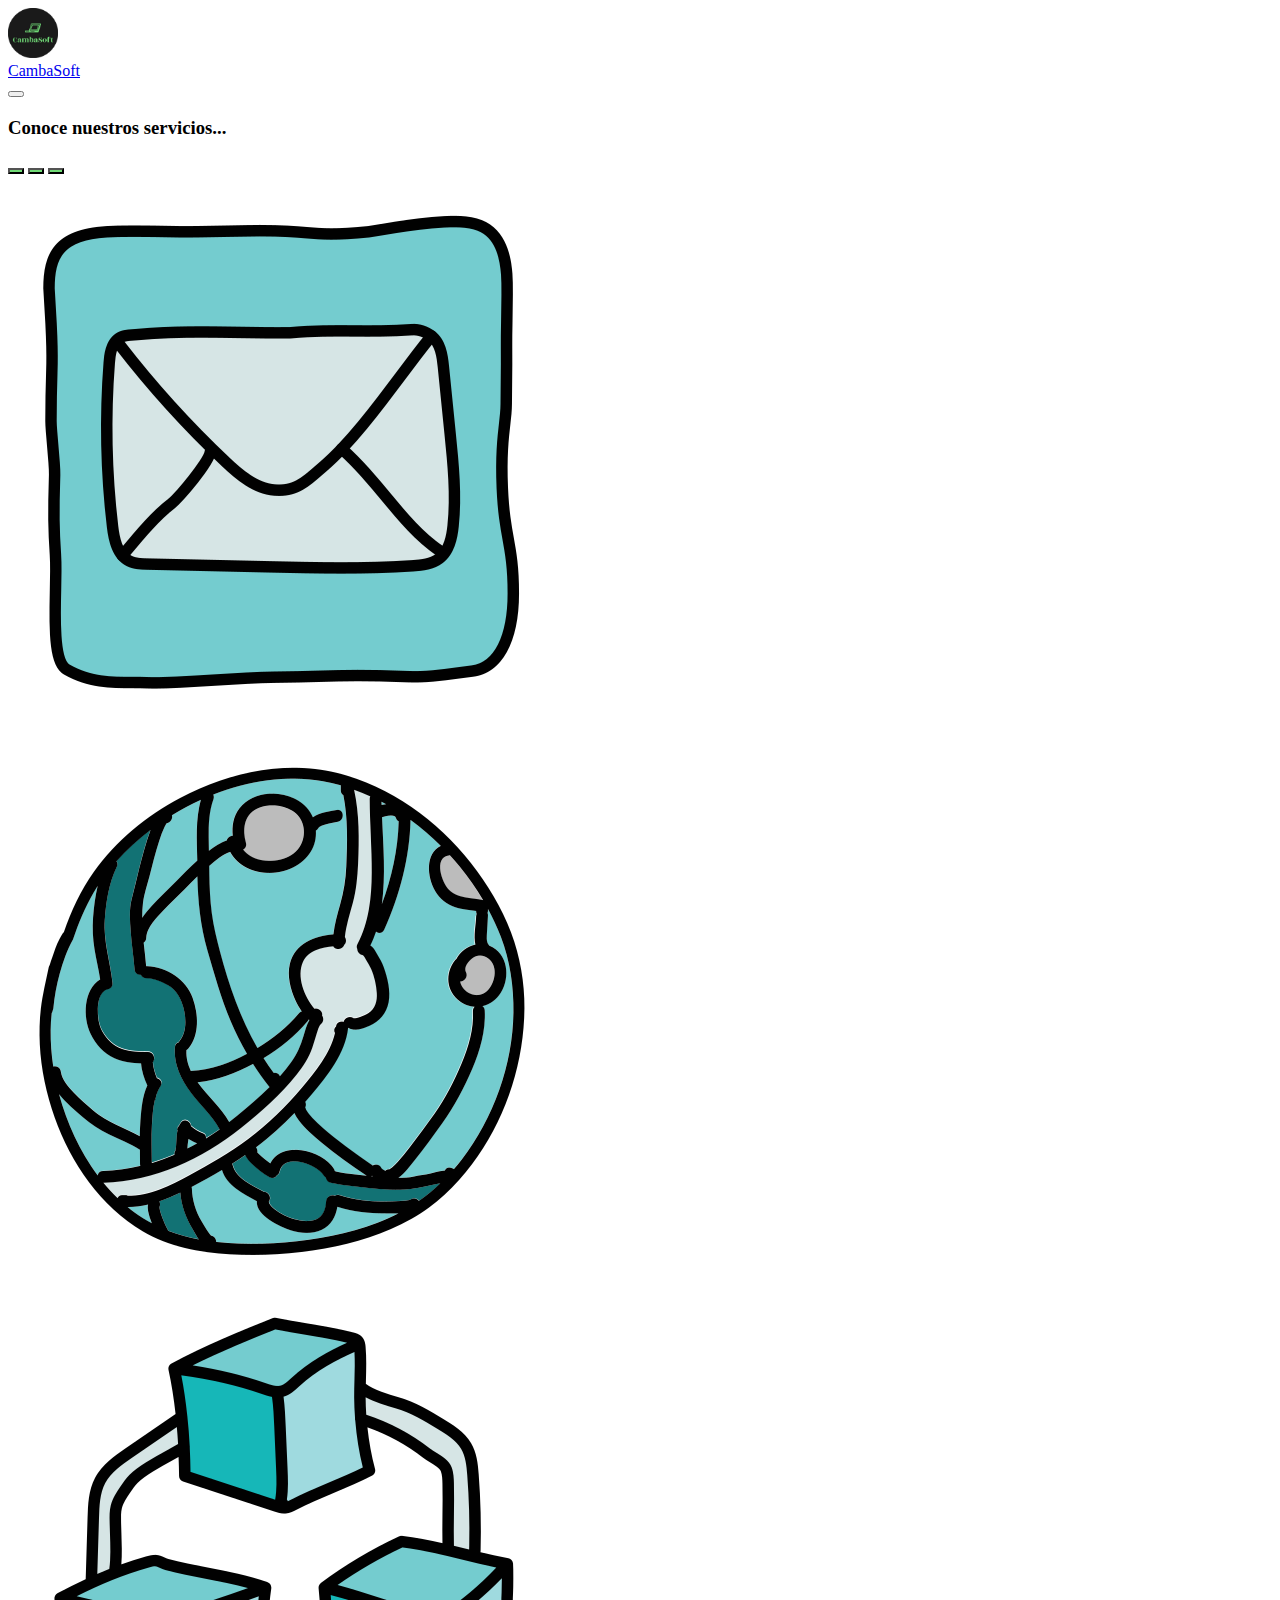
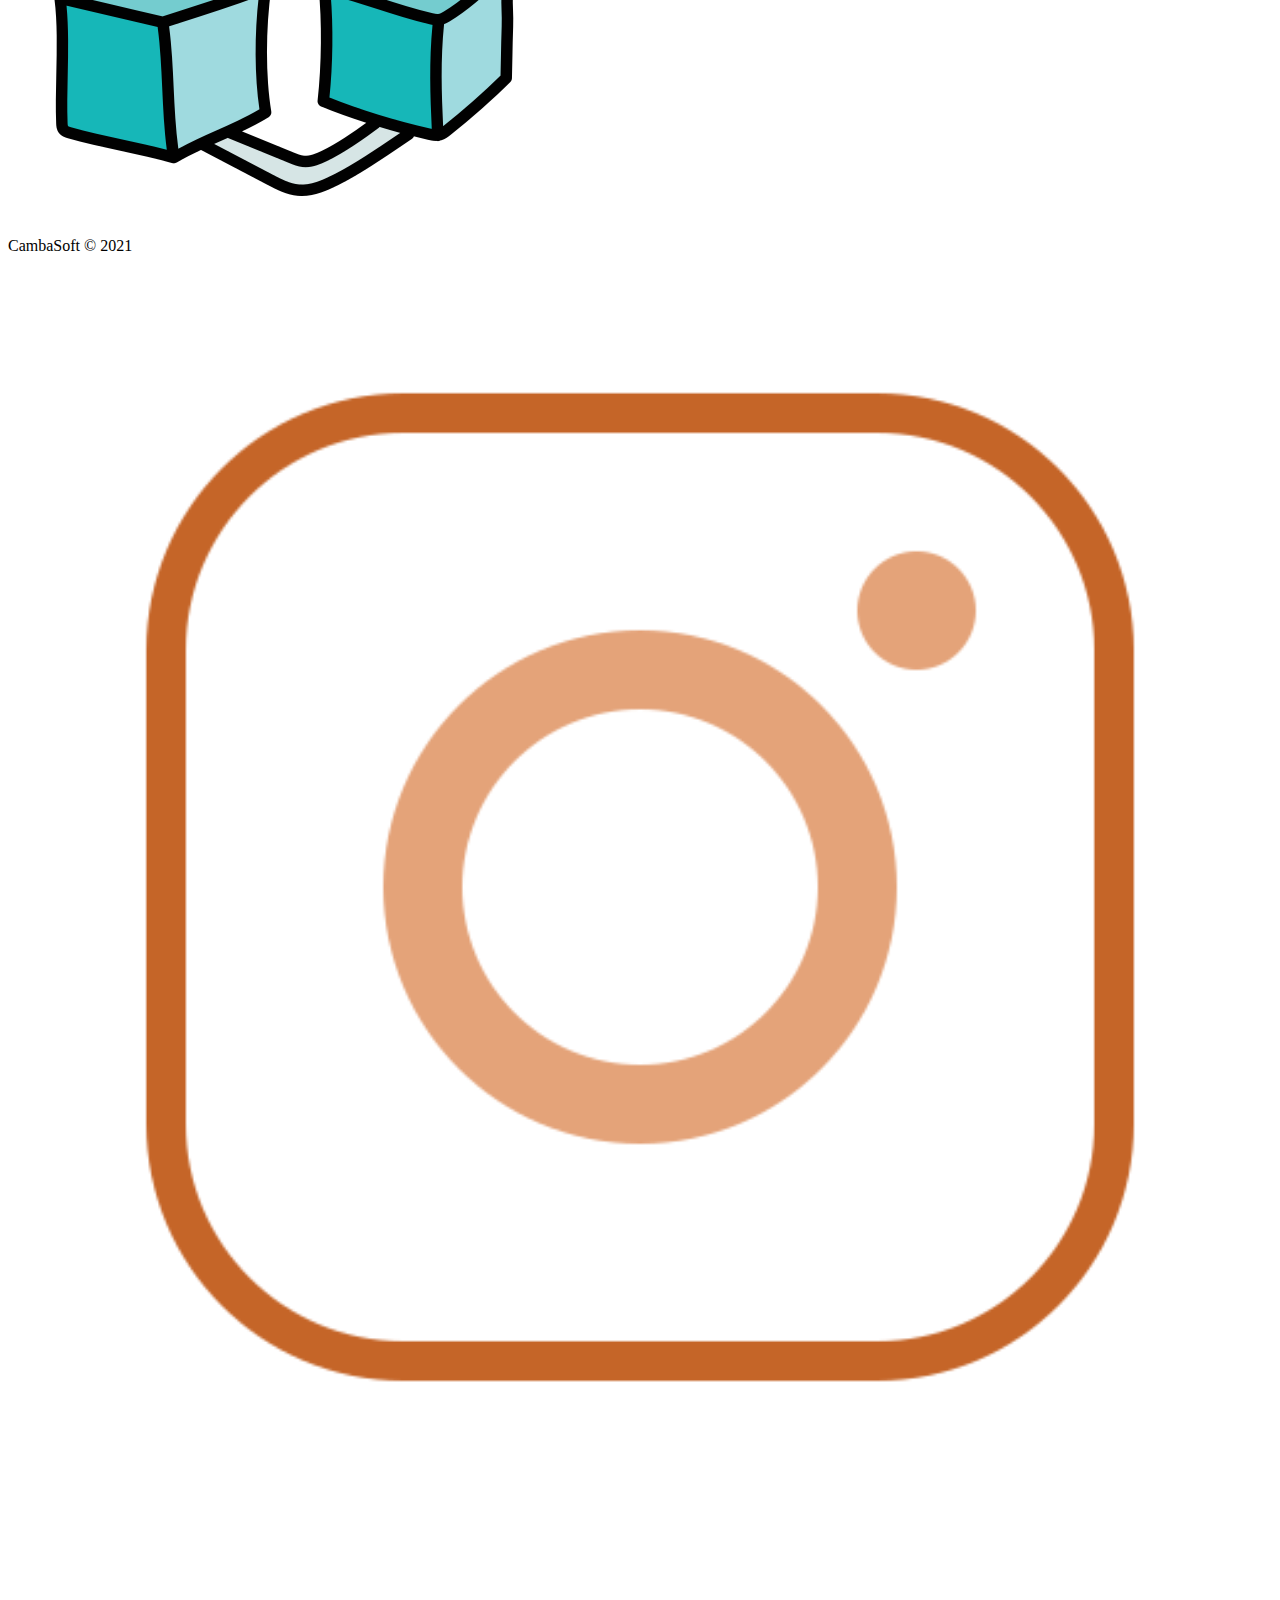
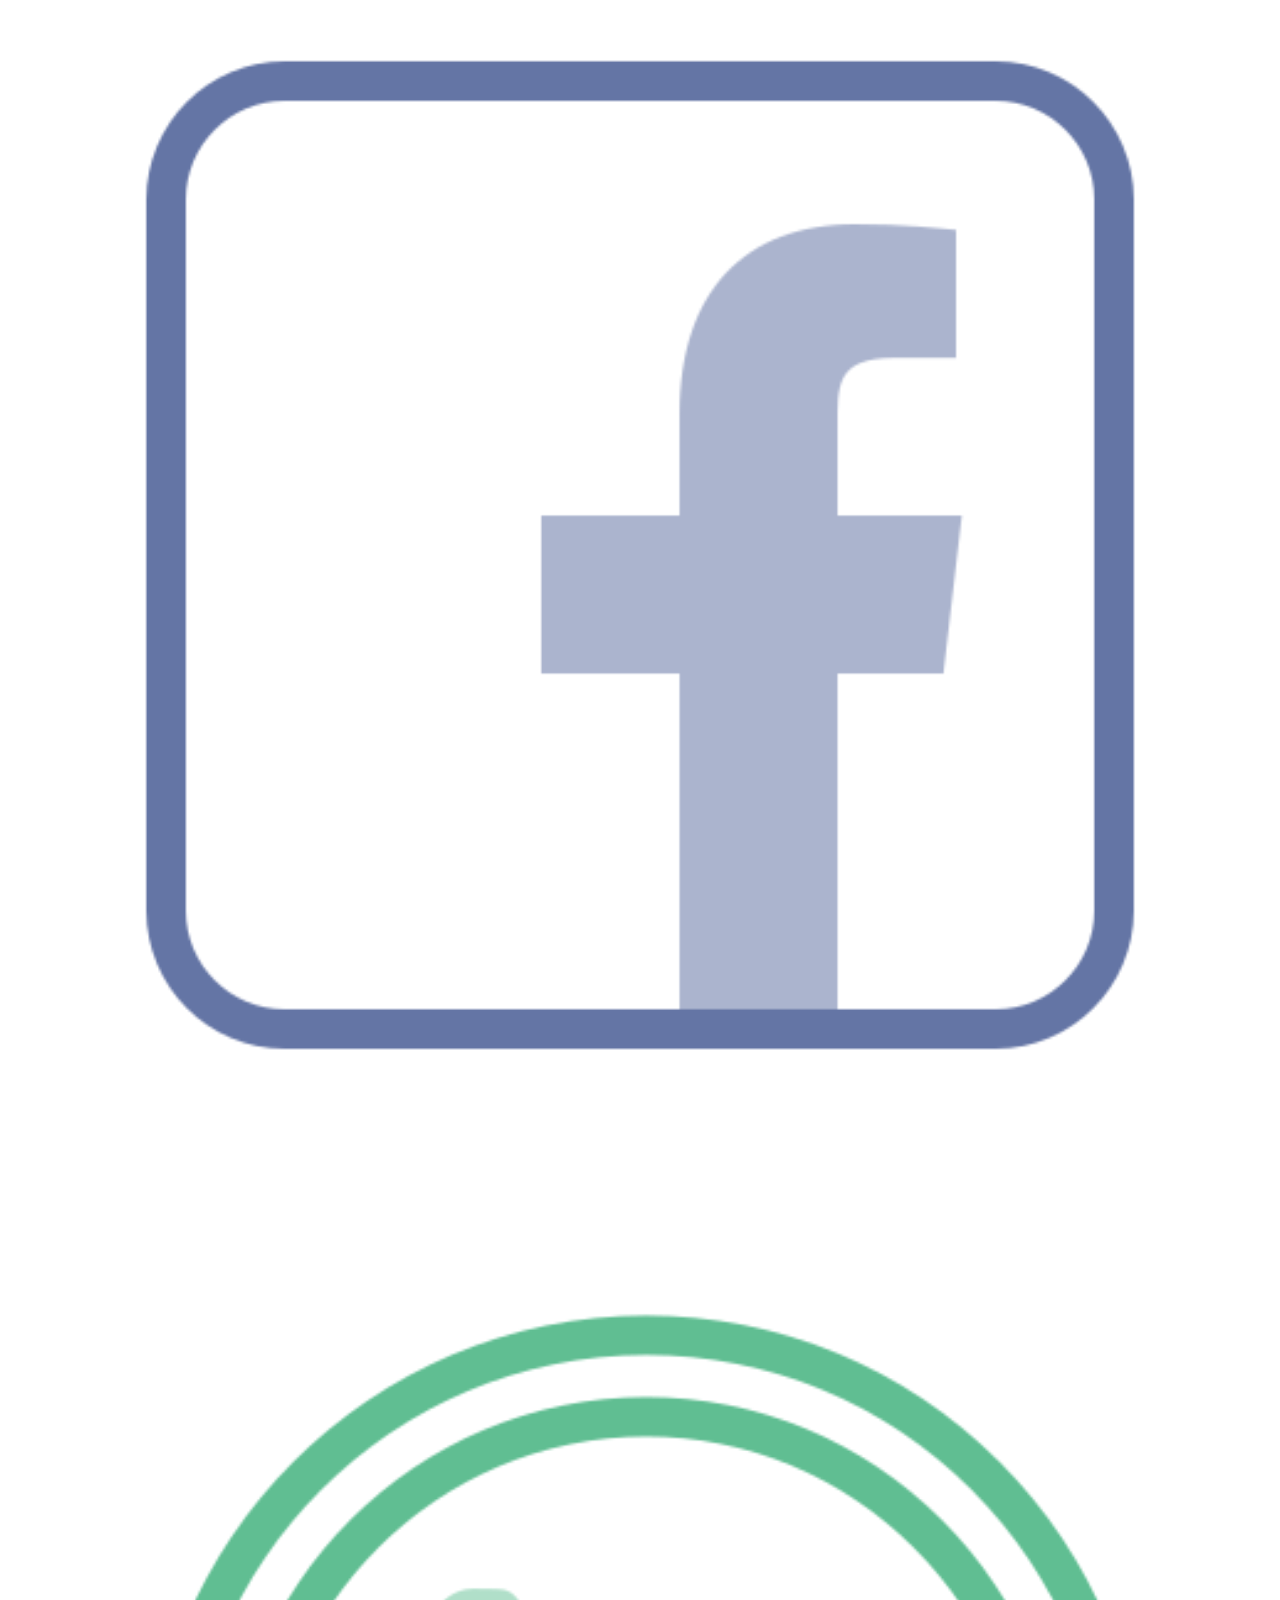
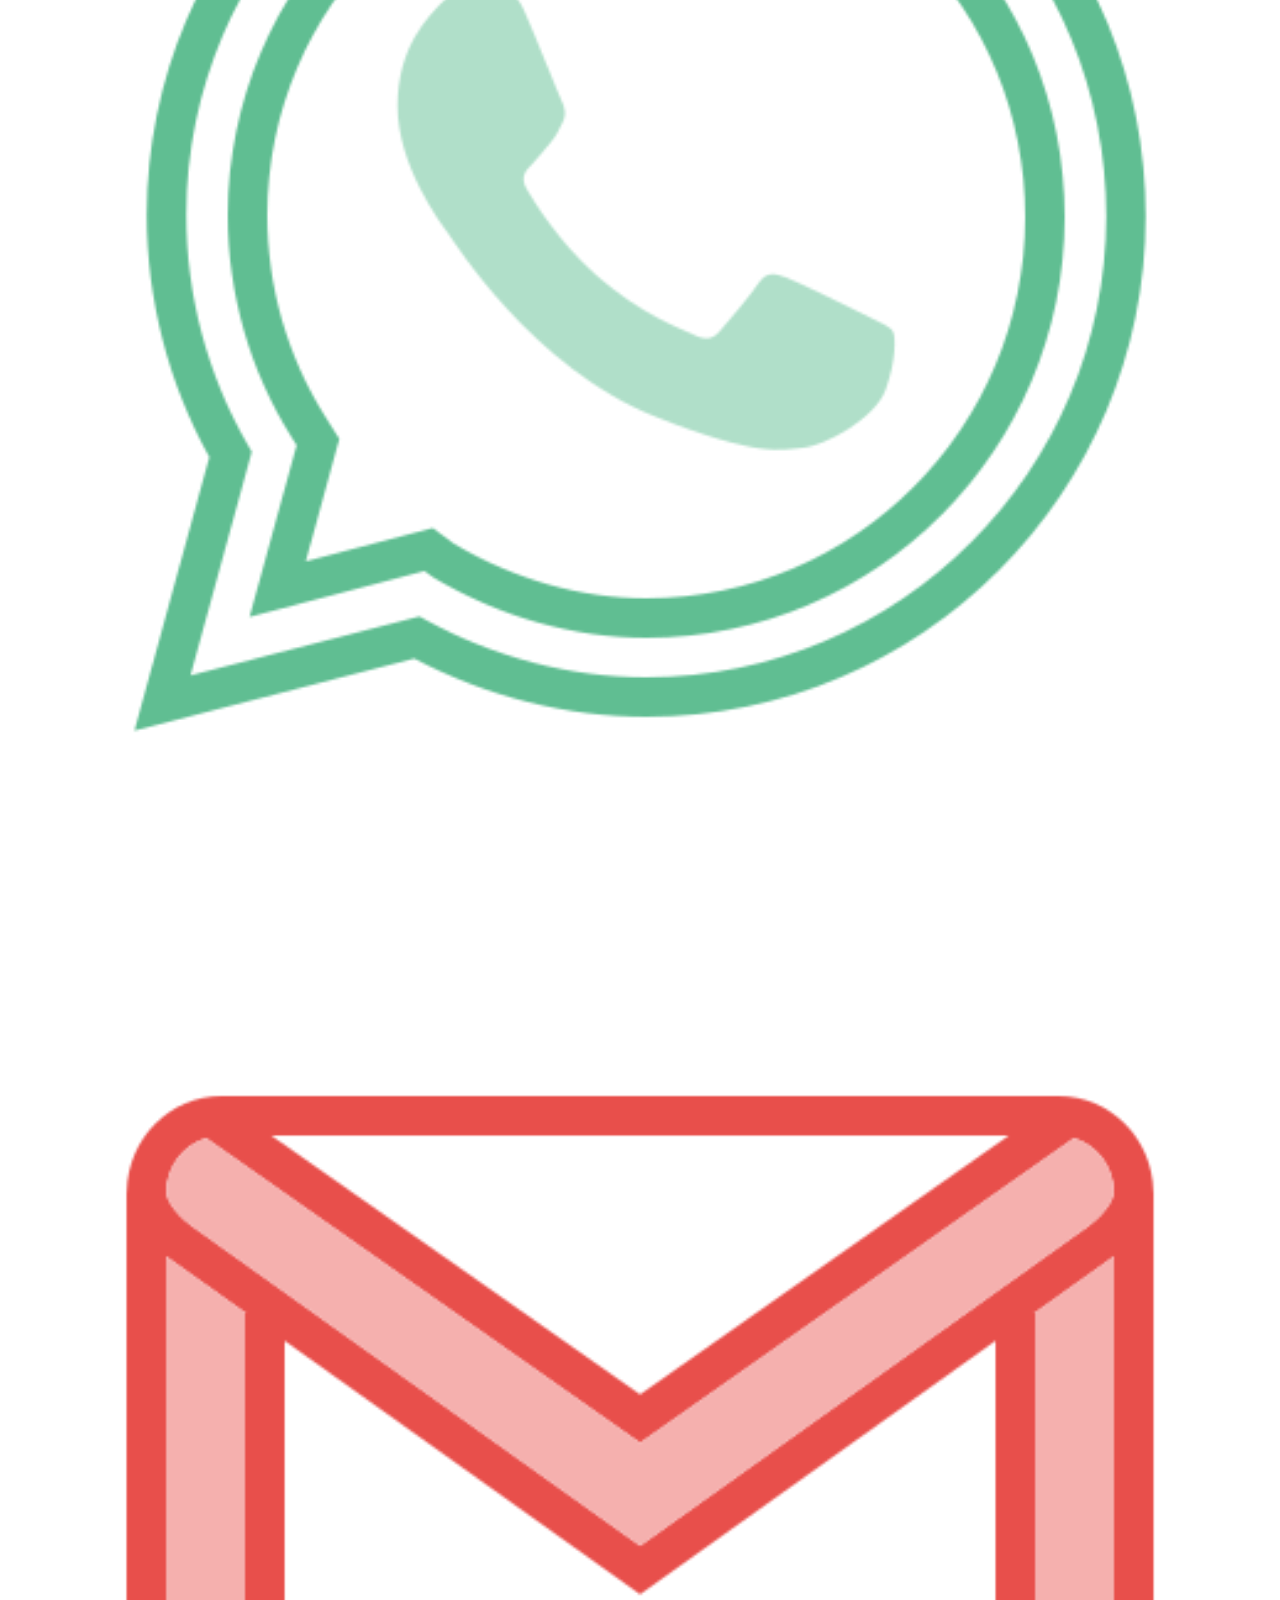
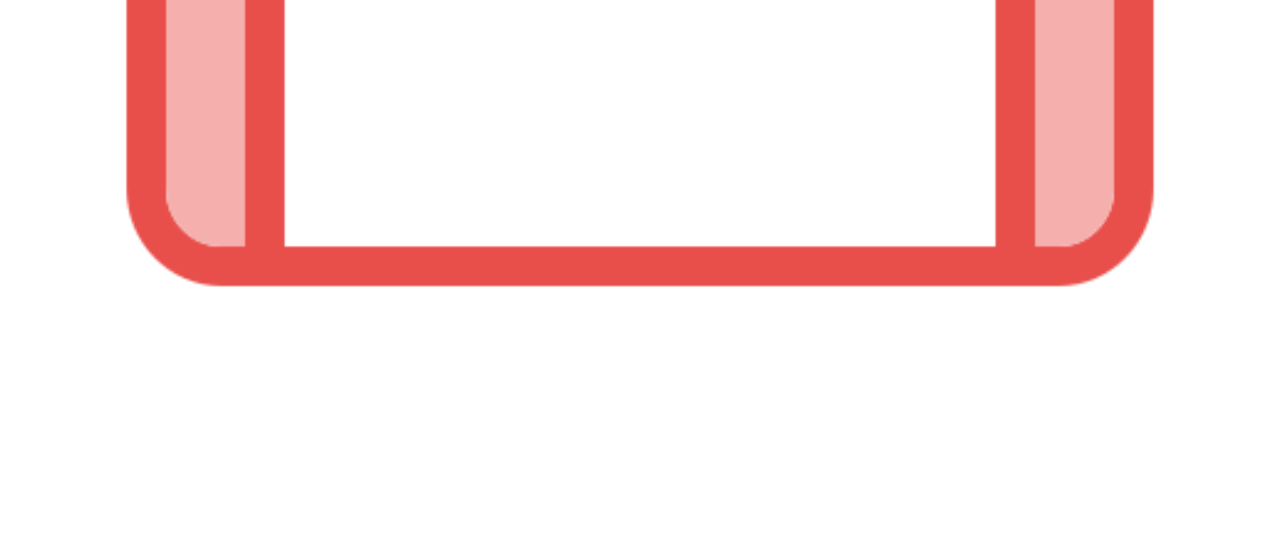
==== public/index.html @ 0910bdb8 "carousel added" ====
<!doctype html>
<html lang="en">

<head>
  <!-- Required meta tags -->
  <meta charset="utf-8">
  <meta name="viewport" content="width=device-width, initial-scale=1">

  <!-- Bootstrap CSS -->
  <link href="https://cdn.jsdelivr.net/npm/bootstrap@5.0.2/dist/css/bootstrap.min.css" rel="stylesheet"
    integrity="sha384-EVSTQN3/azprG1Anm3QDgpJLIm9Nao0Yz1ztcQTwFspd3yD65VohhpuuCOmLASjC" crossorigin="anonymous">

  <!-- My styles -->
  <link rel="stylesheet" href="css/styles.css">

  <!-- Add favicon.ico -->
  <link rel="shortcut icon" href="favicon.ico">

  <title>CambaSoft</title>
  <!-- Global site tag (gtag.js) - Google Analytics -->
  <script async src="https://www.googletagmanager.com/gtag/js?id=UA-204357656-1">
  </script>
  <script>
    window.dataLayer = window.dataLayer || [];
    function gtag() { dataLayer.push(arguments); }
    gtag('js', new Date());

    gtag('config', 'UA-204357656-1');
  </script>
</head>

<body class="bg-dark text-white">
  <nav class="navbar navbar-expand-sm navbar-dark bg-dark border-bottom border-white">
    <div class="container-fluid ">
      <div class="row">
        <a class="navbar-brand d-flex" href="index.html">
          <img src="images/pp-circle.png" alt="" width="50" class="d-inline-block align-text-top">
          <div class="ms-2 my-auto">
            CambaSoft
          </div>
        </a>
      </div>
      <button class="navbar-toggler" type="button" data-bs-toggle="collapse" data-bs-target="#navbarScroll"
        aria-controls="navbarScroll" aria-expanded="false" aria-label="Toggle navigation">
        <span class="navbar-toggler-icon"></span>
      </button>
      <div class="collapse navbar-collapse" id="navbarScroll">
        <ul class="navbar-nav me-auto my-2 my-lg-0 navbar-nav-scroll" style="--bs-scroll-height: 100px;">
        </ul>
      </div>
    </div>
  </nav>
  <div class="container">
    <div class="row my-3">
      <div class="col">
        <h3 class="text-center">
          Conoce nuestros servicios...
        </h3>
      </div>
    </div>
    <div class="row justify-content-around">
      <div class="col-md-6">
        <div id="carouselExampleCaptions" class="carousel slide carousel-fade borer border-cmsof rounded"
          data-bs-ride="carousel">
          <div class="carousel-indicators">
            <button type="button" data-bs-target="#carouselExampleCaptions" data-bs-slide-to="0"
              class="bg-camsof active" aria-current="true"></button>
            <button type="button" data-bs-target="#carouselExampleCaptions" data-bs-slide-to="1"
              class="bg-camsof"></button>
            <button type="button" data-bs-target="#carouselExampleCaptions" data-bs-slide-to="2"
              class="bg-camsof"></button>
          </div>
          <div class="carousel-inner">
            <div class="carousel-item active">
              <img src="images/mail-icon.png" class="d-block w-100" alt="...">
              <div class="carousel-caption d-none d-md-block">
              </div>
            </div>
            <div class="carousel-item">
              <img src="images/web-icon.png" class="d-block w-100" alt="...">
              <div class="carousel-caption d-none d-md-block">
              </div>
            </div>
            <div class="carousel-item">
              <img src="images/si-icon.png" class="d-block w-100" alt="...">
              <div class="carousel-caption d-none d-md-block">
              </div>
            </div>
          </div>
        </div>
      </div>
      <div class="col-md-6">

      </div>
    </div>
  </div>

  <footer class="border-top border-white">
    <div class="container-fluid">
      <div class="row justify-content-center align-items-center">
        <div class="col-12 col-sm-6 col-md-7 col-lg-8 text-center">
          CambaSoft © 2021
        </div>
        <div class="col-12 col-sm-6 col-md-5 col-lg-4">
          <div class="container-fluid">
            <div class="row d-flex flex-row justify-content-around align-items-center">
              <div class="col-2 col-sm-3">
                <a href="https://instagram.com/cambasoft" target="_blank">
                  <img class="r" width="100%" src="images/instagram-icon.png">
                </a>
              </div>
              <div class="col-2 col-sm-3">
                <a href="https://facebook.com/cambasoft" target="_blank">
                  <img width="100%" src="images/facebook-icon.png">
                </a>
              </div>
              <div class="col-2 col-sm-3">
                <a href="https://wa.me/message/DFWXG43QY4DHO1" target="_blank">
                  <img width="100%" src="images/whatsapp-icon.png">
                </a>
              </div>
              <div class="col-2 col-sm-3">
                <a href="mailto:info@cambasoft.website" target="_blank">
                  <img width="100%" src="images/gmail-icon.png">
                </a>
              </div>
            </div>
          </div>
        </div>
      </div>
  </footer>

  <!-- Optional JavaScript; choose one of the two! -->

  <!-- Option 1: Bootstrap Bundle with Popper -->
  <script src="https://cdn.jsdelivr.net/npm/bootstrap@5.0.2/dist/js/bootstrap.bundle.min.js"
    integrity="sha384-MrcW6ZMFYlzcLA8Nl+NtUVF0sA7MsXsP1UyJoMp4YLEuNSfAP+JcXn/tWtIaxVXM"
    crossorigin="anonymous"></script>
  <script>
    var myCarousel = document.getElementById('carouselExampleCaptions')
    myCarousel.addEventListener('slide.bs.carousel', function () {
      var activeSlide = myCarousel.getActiveSlide()
      var text = activeSlide.querySelector('.caption').innerHTML
      document.getElementById('caption').innerHTML = text
    })
  </script>

  <!-- Option 2: Separate Popper and Bootstrap JS -->
  <!--
    <script src="https://cdn.jsdelivr.net/npm/@popperjs/core@2.9.2/dist/umd/popper.min.js" integrity="sha384-IQsoLXl5PILFhosVNubq5LC7Qb9DXgDA9i+tQ8Zj3iwWAwPtgFTxbJ8NT4GN1R8p" crossorigin="anonymous"></script>
    <script src="https://cdn.jsdelivr.net/npm/bootstrap@5.0.2/dist/js/bootstrap.min.js" integrity="sha384-cVKIPhGWiC2Al4u+LWgxfKTRIcfu0JTxR+EQDz/bgldoEyl4H0zUF0QKbrJ0EcQF" crossorigin="anonymous"></script>
    -->
</body>

</html>
---- public/css/styles.css ----
.height-100{
    min-height: 100vh;
    height: 100vh;
}

.bg-camsof{
    background-color: #71DB77 !important;
}

.border-camsof{
    border-color: #71DB77 !important;
}
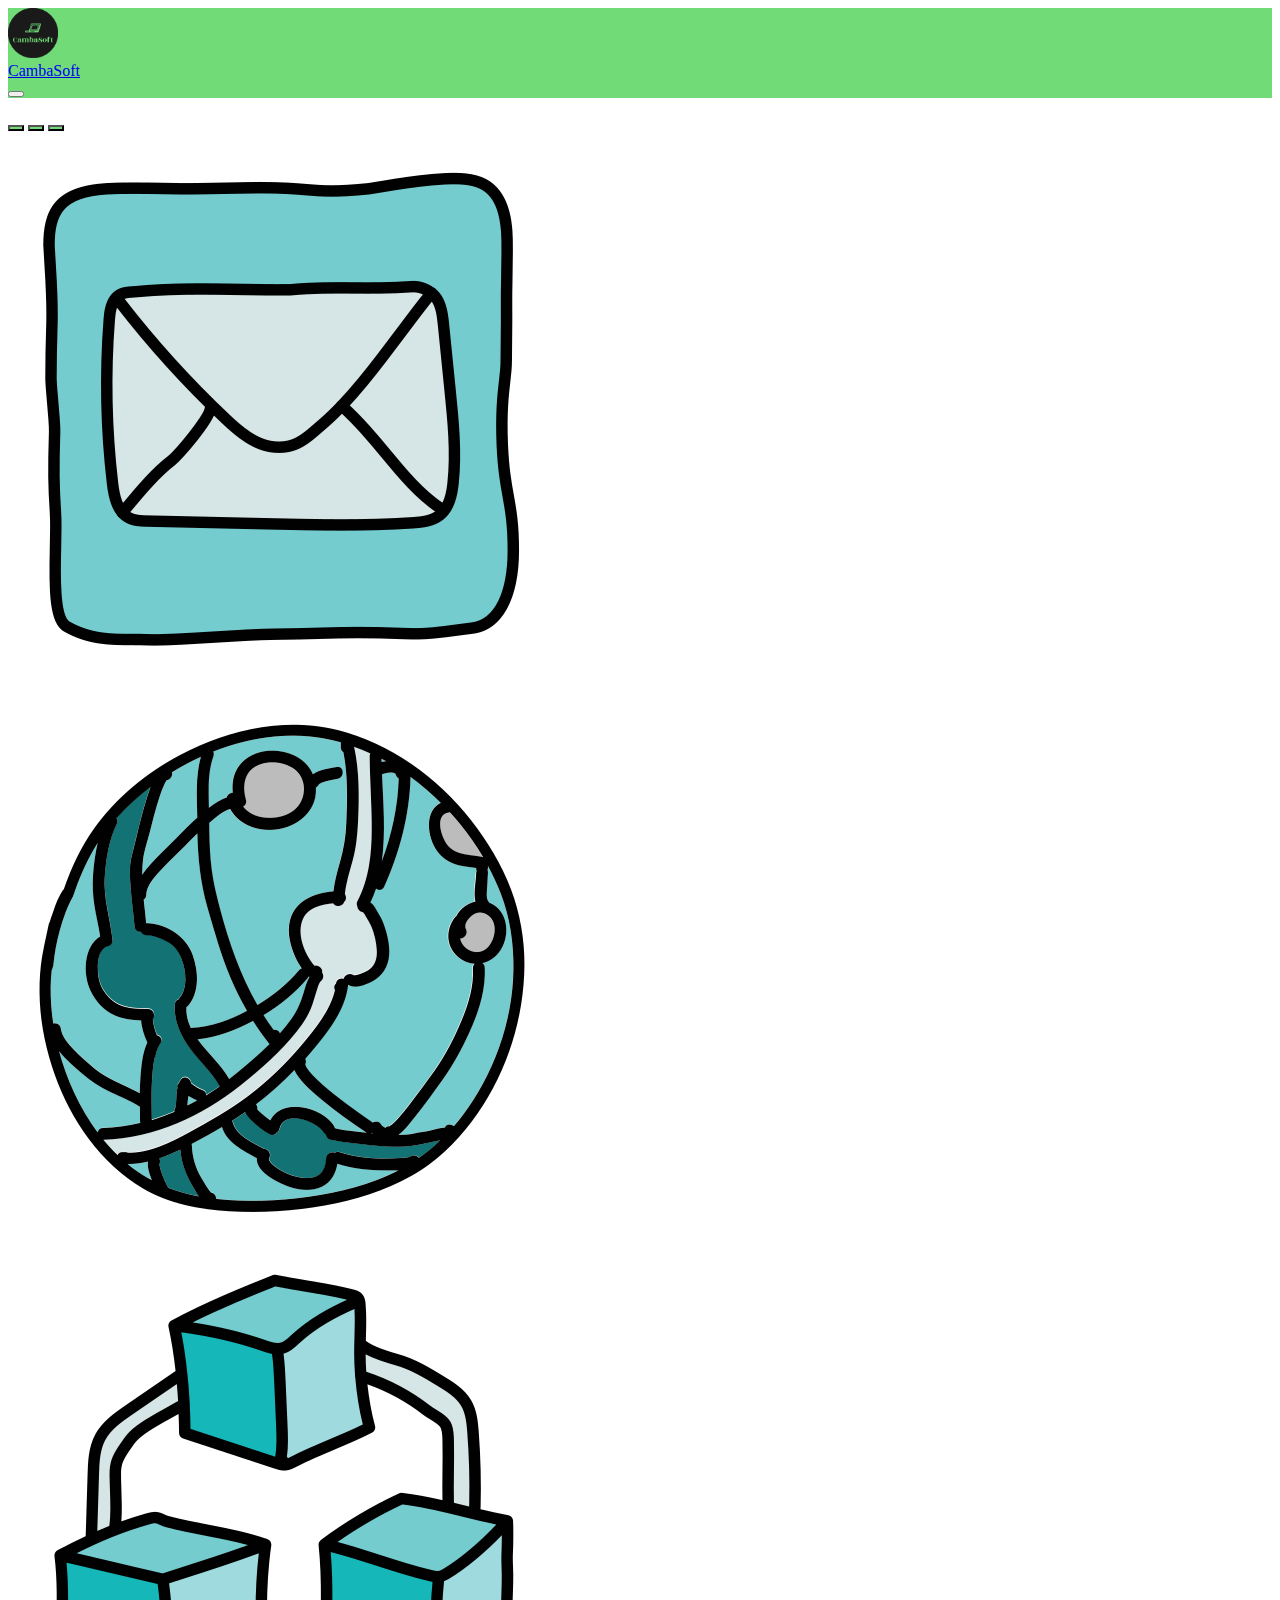
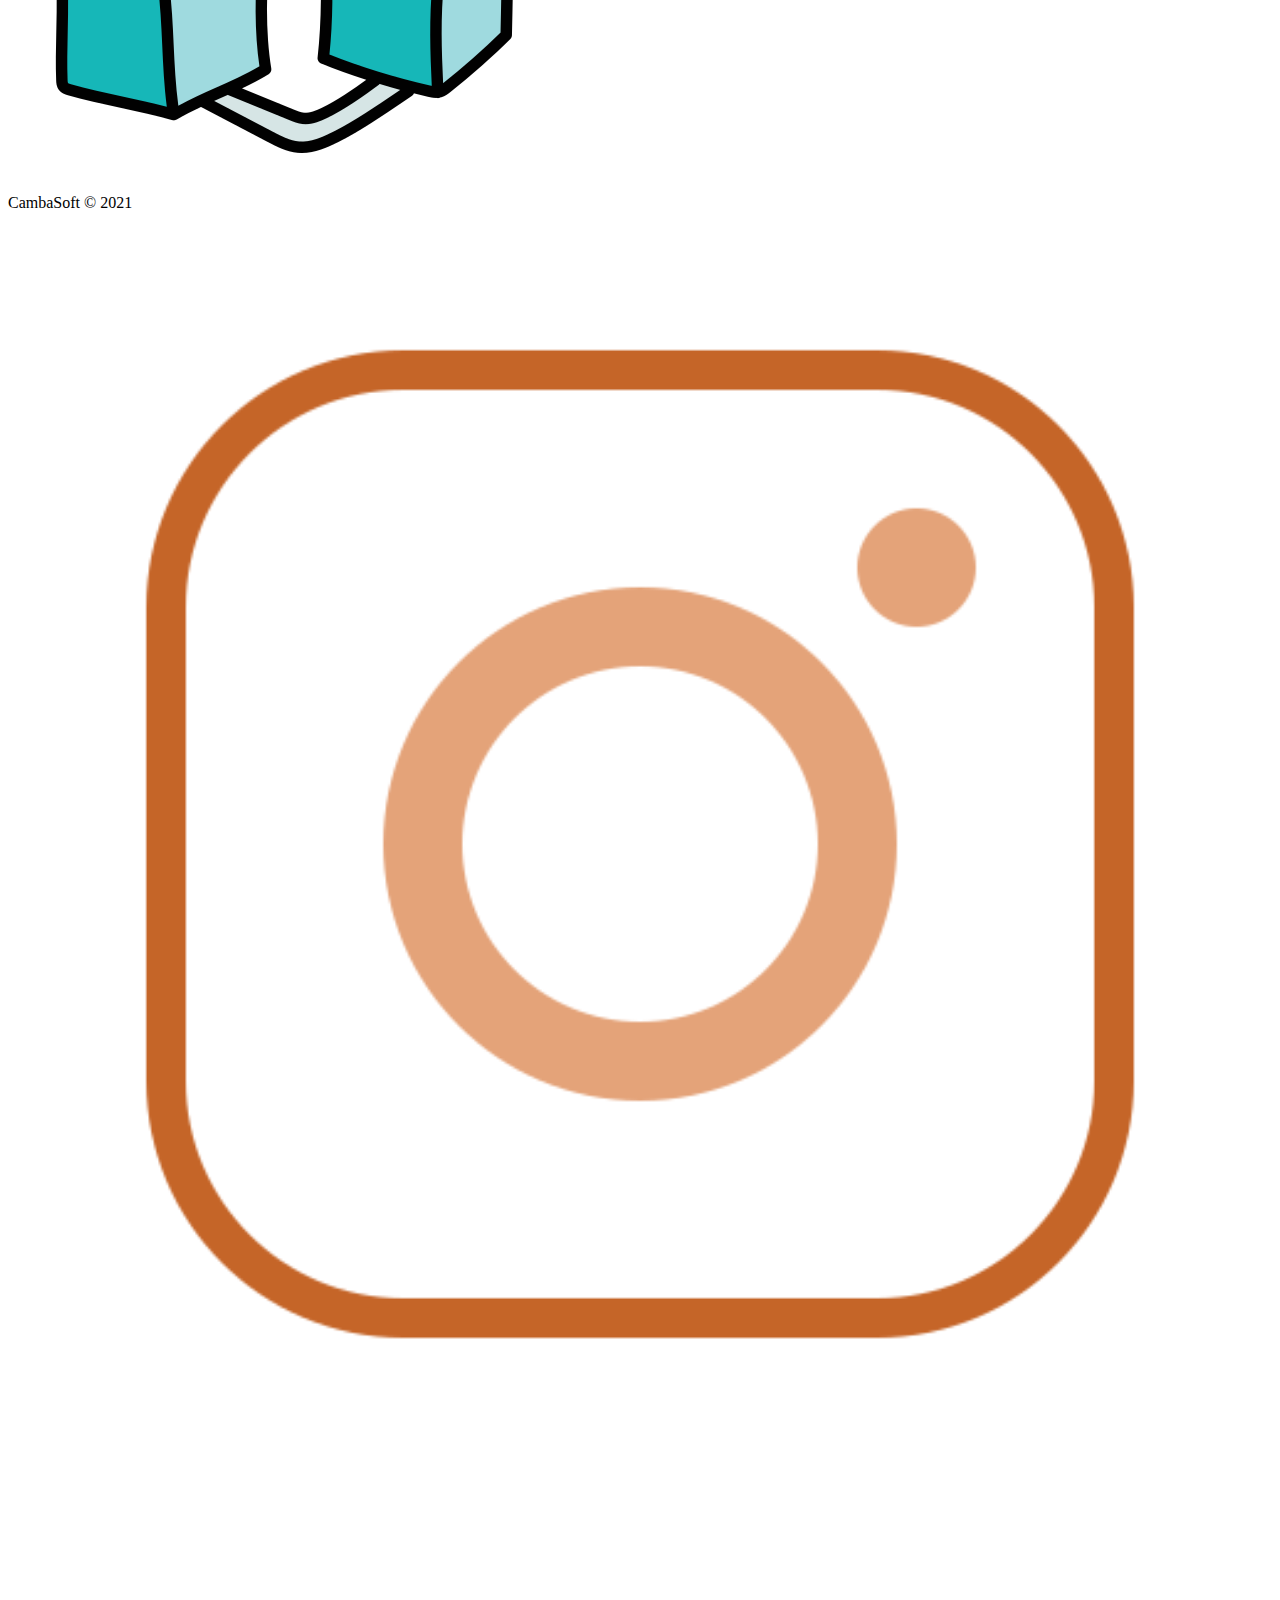
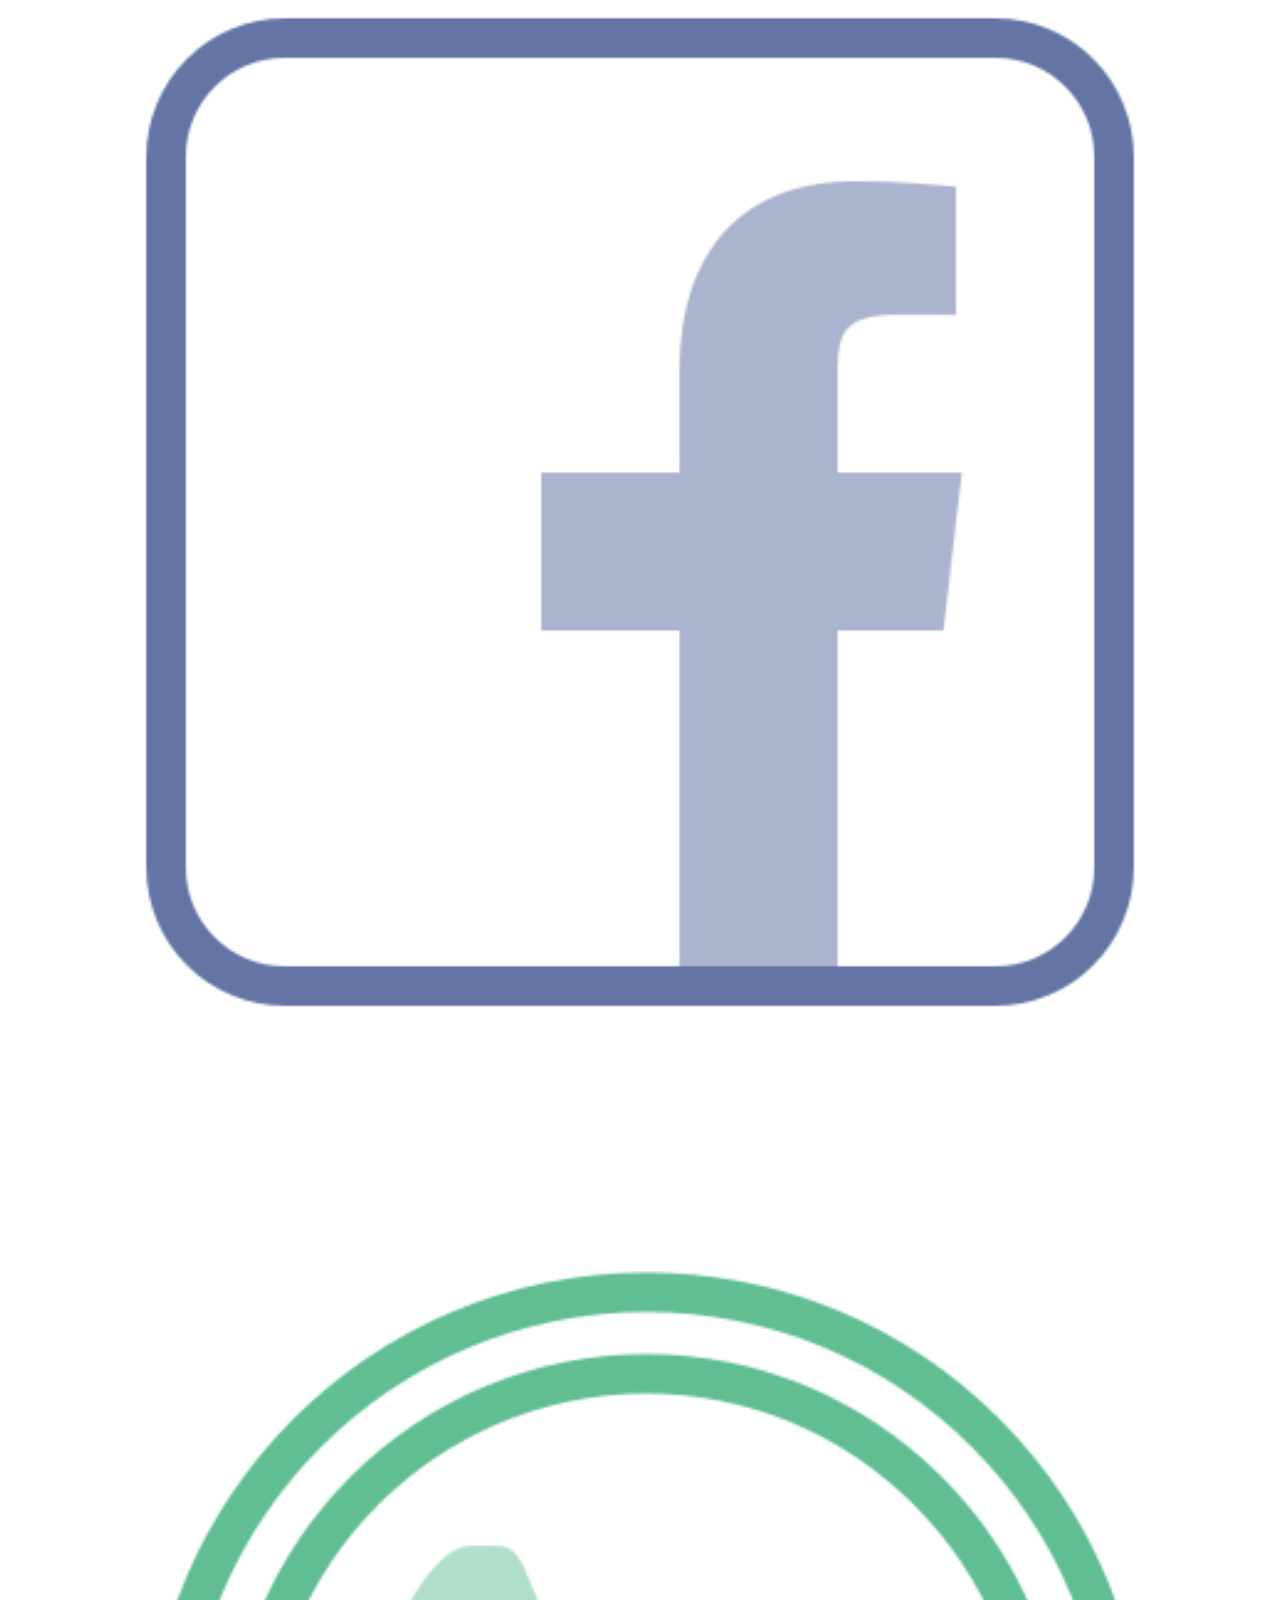
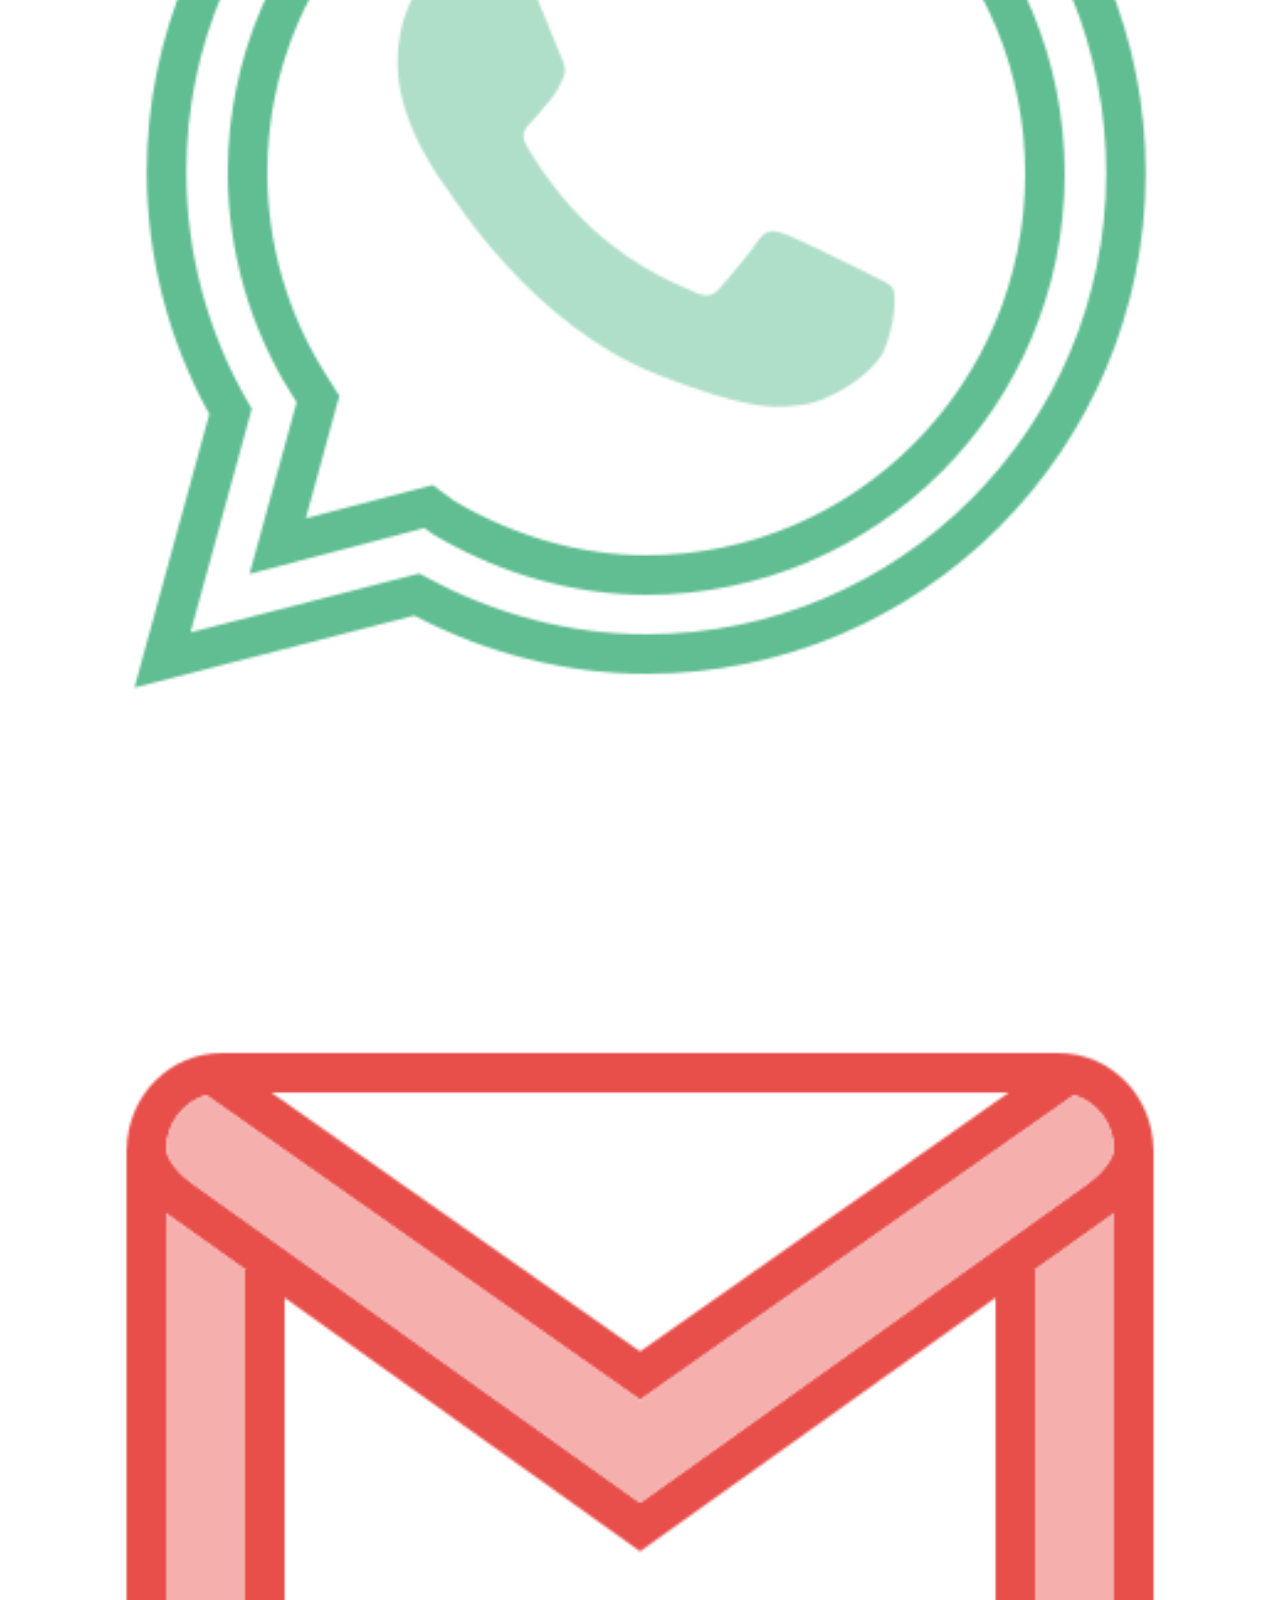
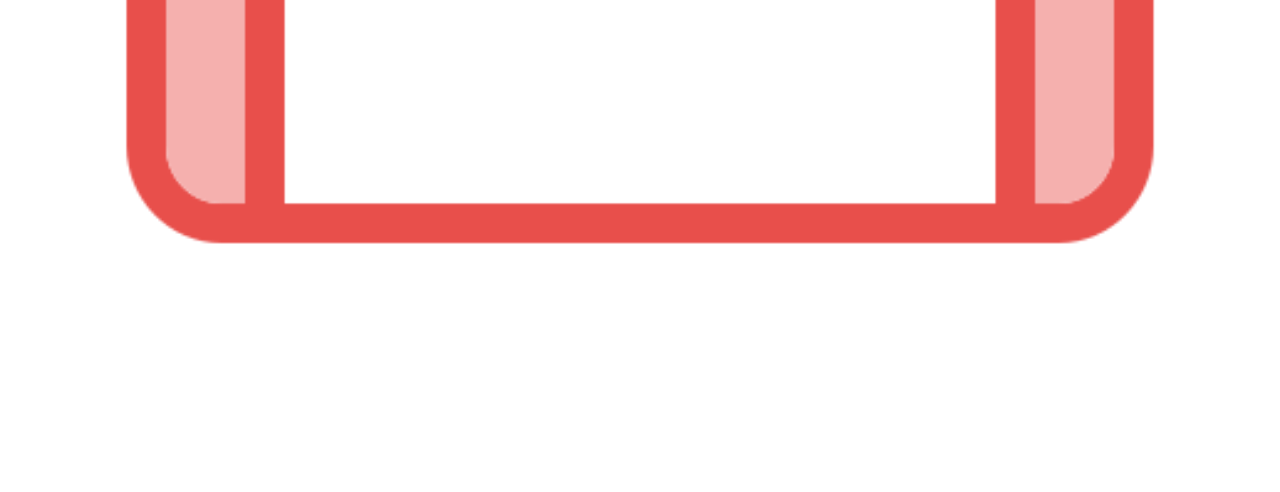
==== commit c85cfa9d: "style changed to light" ====
--- a/public/index.html
+++ b/public/index.html
@@ -29,11 +29,11 @@
   </script>
 </head>
 
-<body class="bg-dark text-white">
-  <nav class="navbar navbar-expand-sm navbar-dark bg-dark border-bottom border-white">
+<body>
+  <nav class="navbar navbar-expand-sm bg-camsof">
     <div class="container-fluid ">
       <div class="row">
-        <a class="navbar-brand d-flex" href="index.html">
+        <a class="navbar-brand d-flex text-dark" href="index.html">
           <img src="images/pp-circle.png" alt="" width="50" class="d-inline-block align-text-top">
           <div class="ms-2 my-auto">
             CambaSoft
@@ -51,13 +51,6 @@
     </div>
   </nav>
   <div class="container">
-    <div class="row my-3">
-      <div class="col">
-        <h3 class="text-center">
-          Conoce nuestros servicios...
-        </h3>
-      </div>
-    </div>
     <div class="row justify-content-around">
       <div class="col-md-6">
         <div id="carouselExampleCaptions" class="carousel slide carousel-fade borer border-cmsof rounded"
@@ -95,7 +88,7 @@
     </div>
   </div>
 
-  <footer class="border-top border-white">
+  <footer class="bg-dark text-white">
     <div class="container-fluid">
       <div class="row justify-content-center align-items-center">
         <div class="col-12 col-sm-6 col-md-7 col-lg-8 text-center">
@@ -106,7 +99,7 @@
             <div class="row d-flex flex-row justify-content-around align-items-center">
               <div class="col-2 col-sm-3">
                 <a href="https://instagram.com/cambasoft" target="_blank">
-                  <img class="r" width="100%" src="images/instagram-icon.png">
+                  <img width="100%" src="images/instagram-icon.png">
                 </a>
               </div>
               <div class="col-2 col-sm-3">
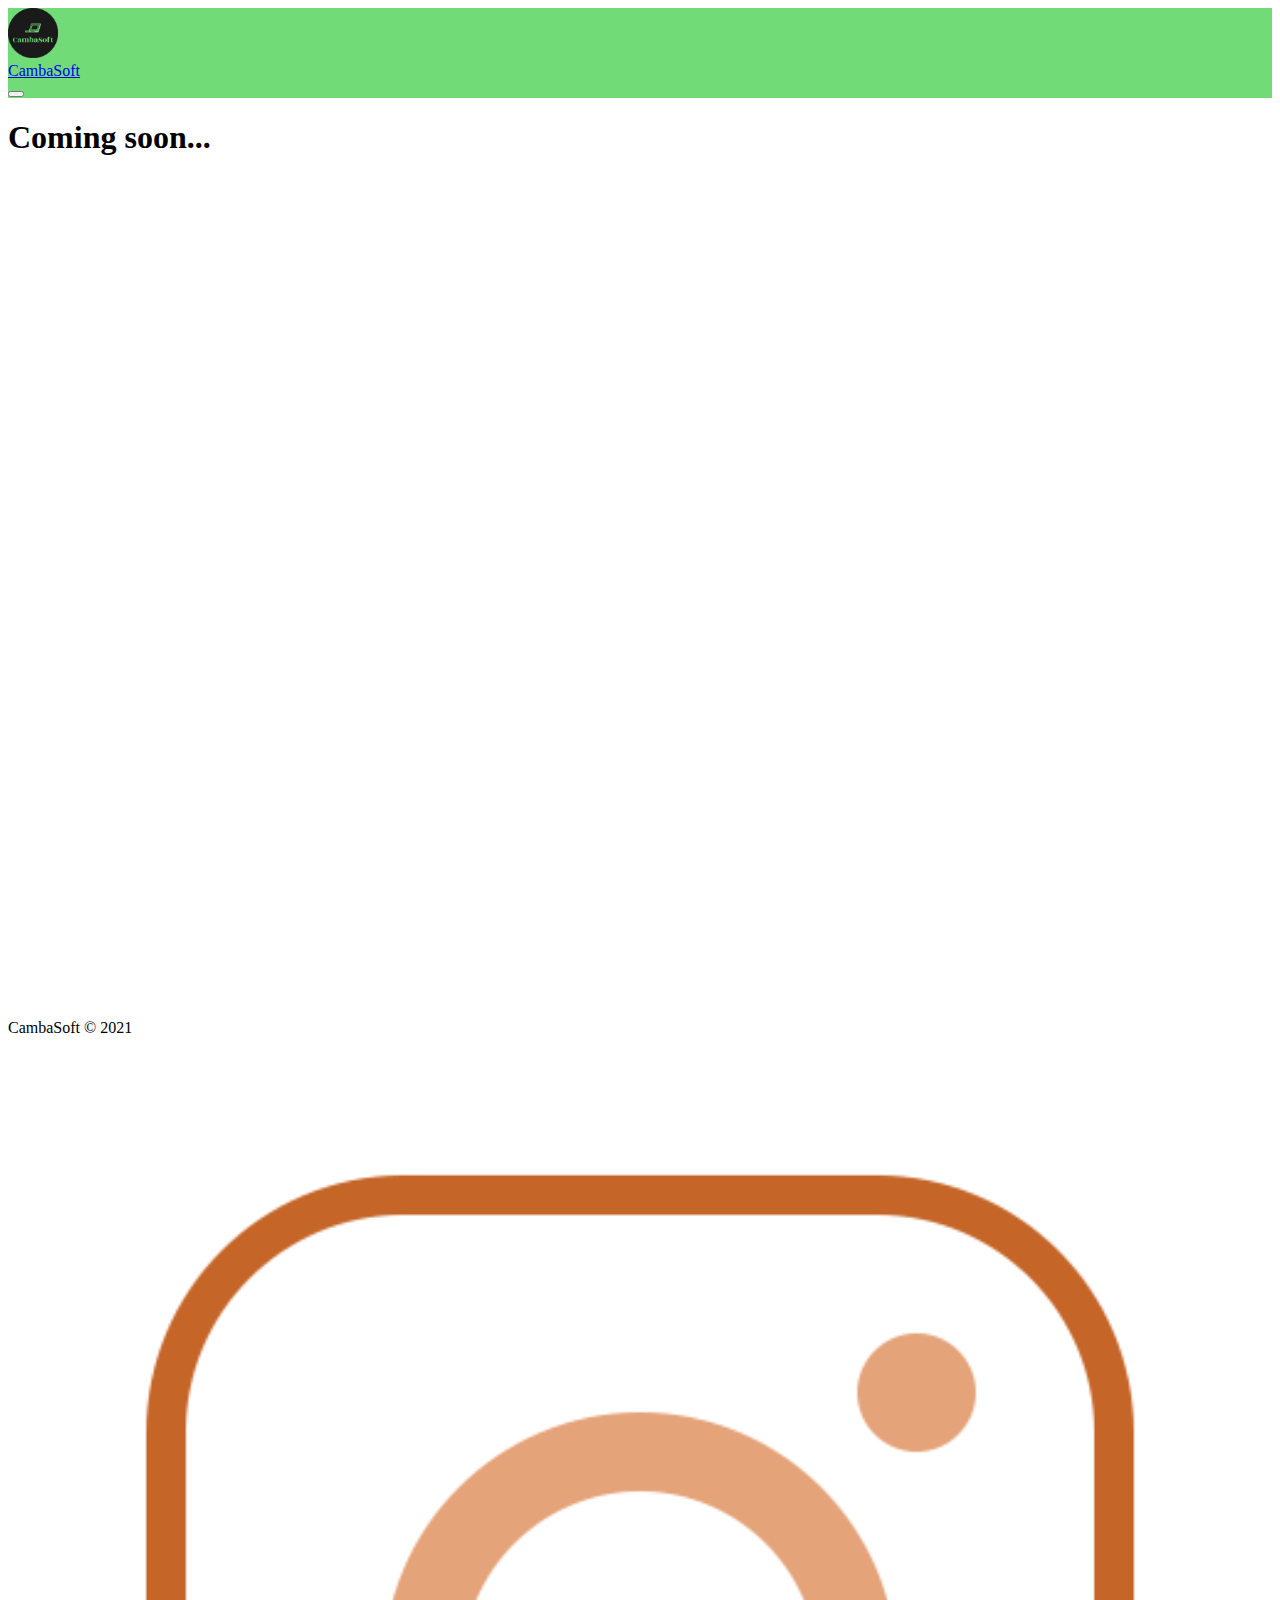
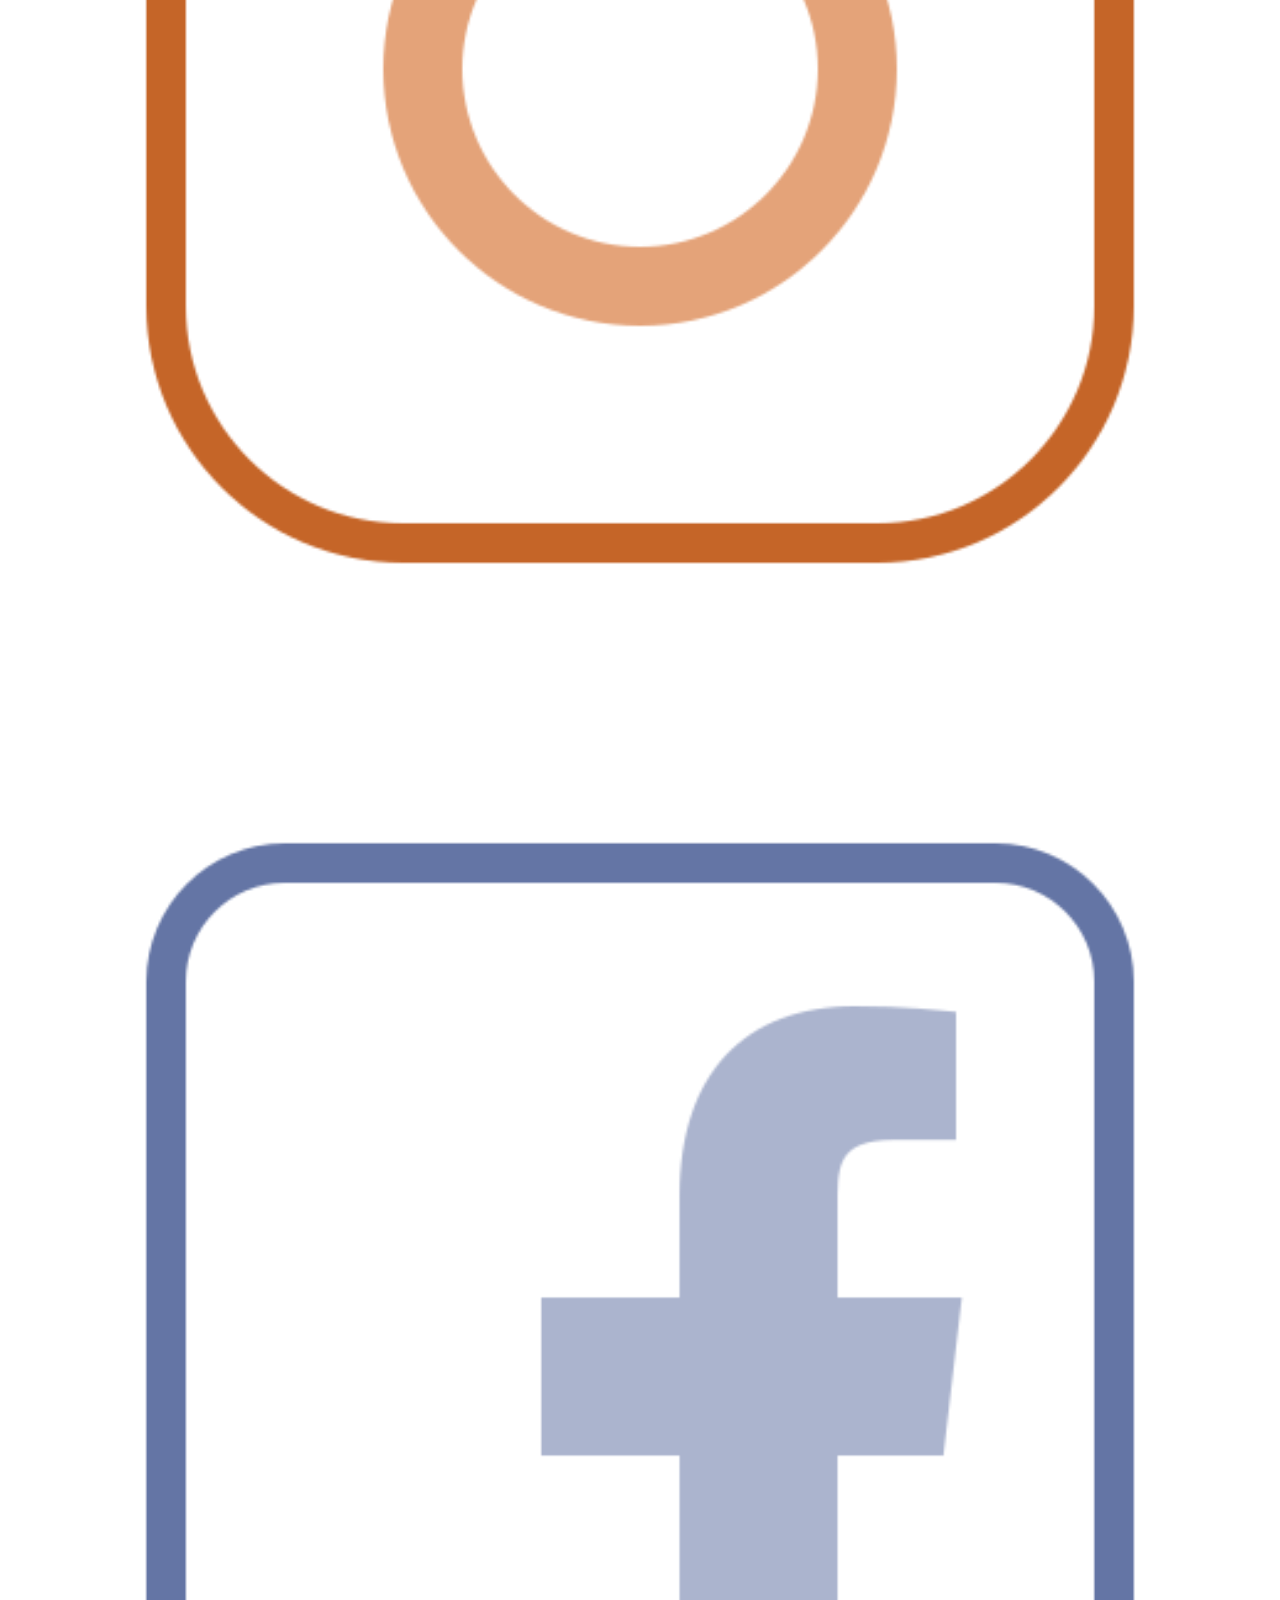
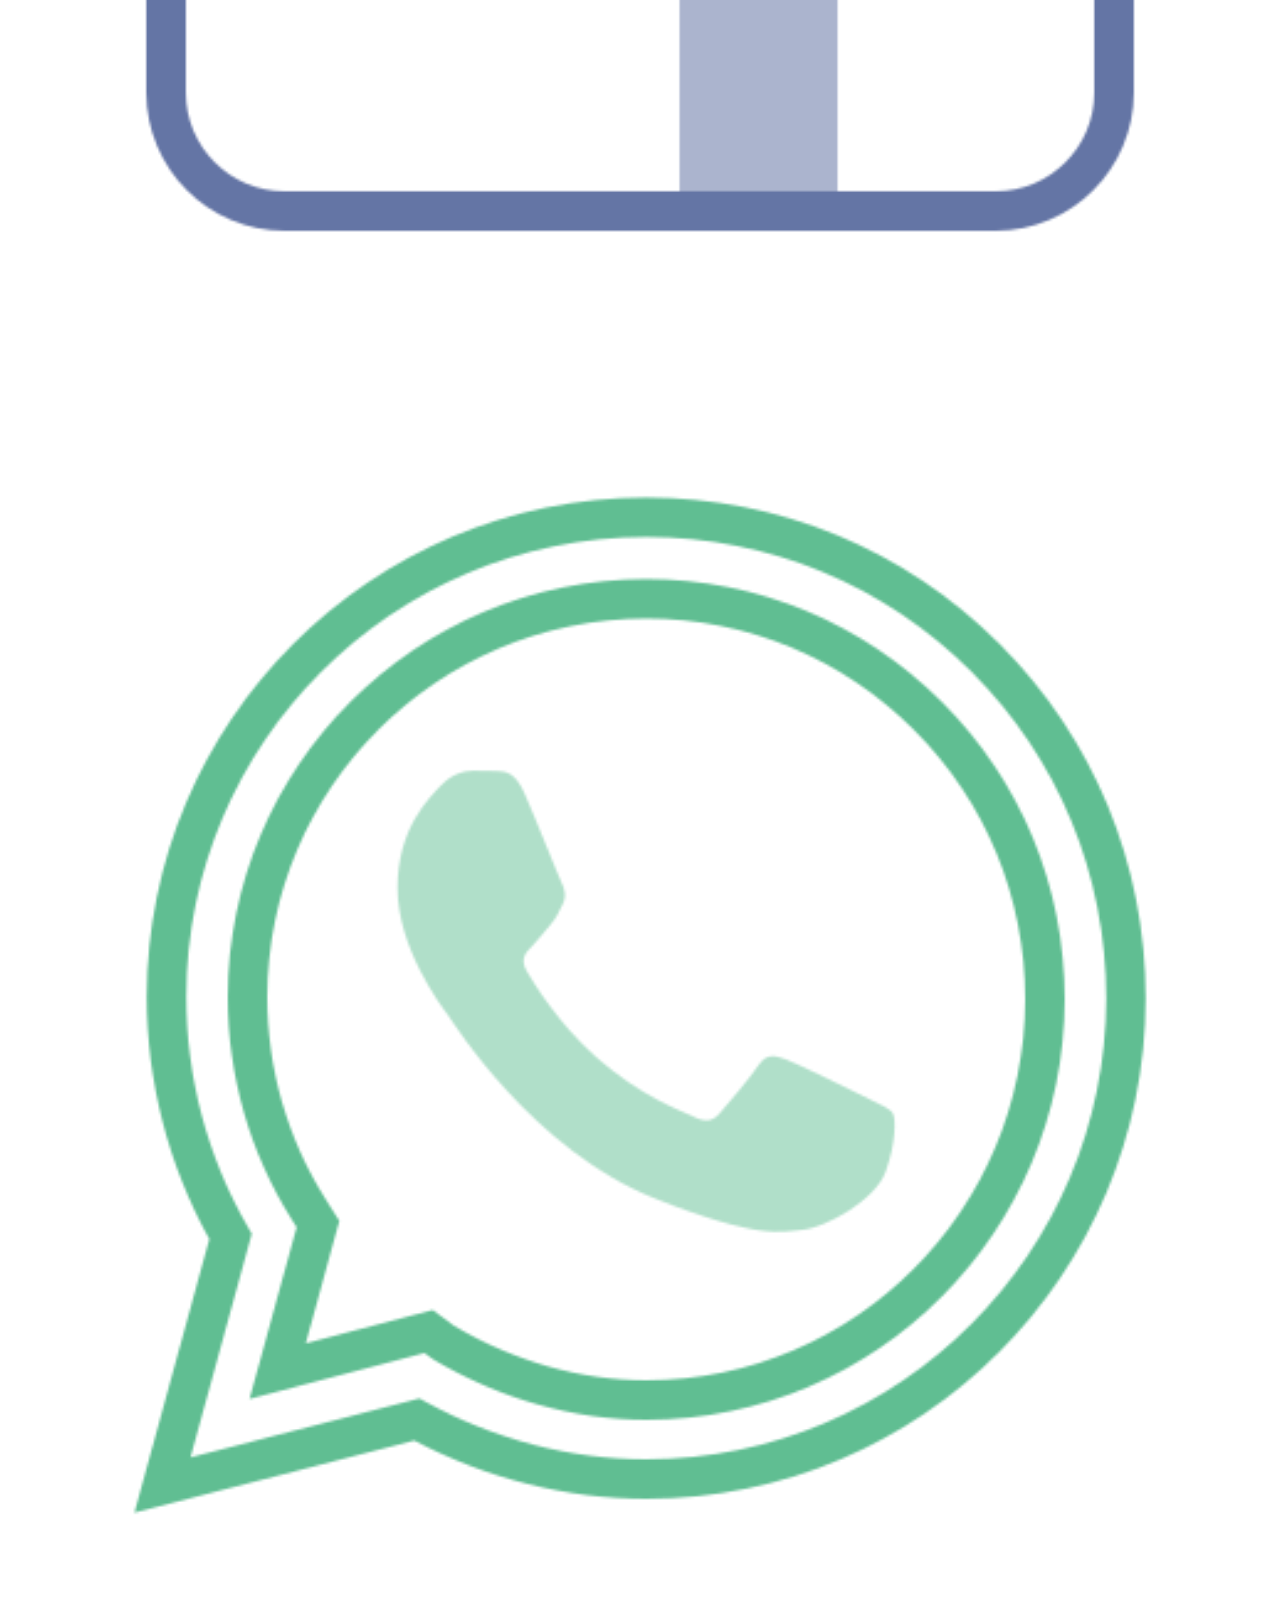
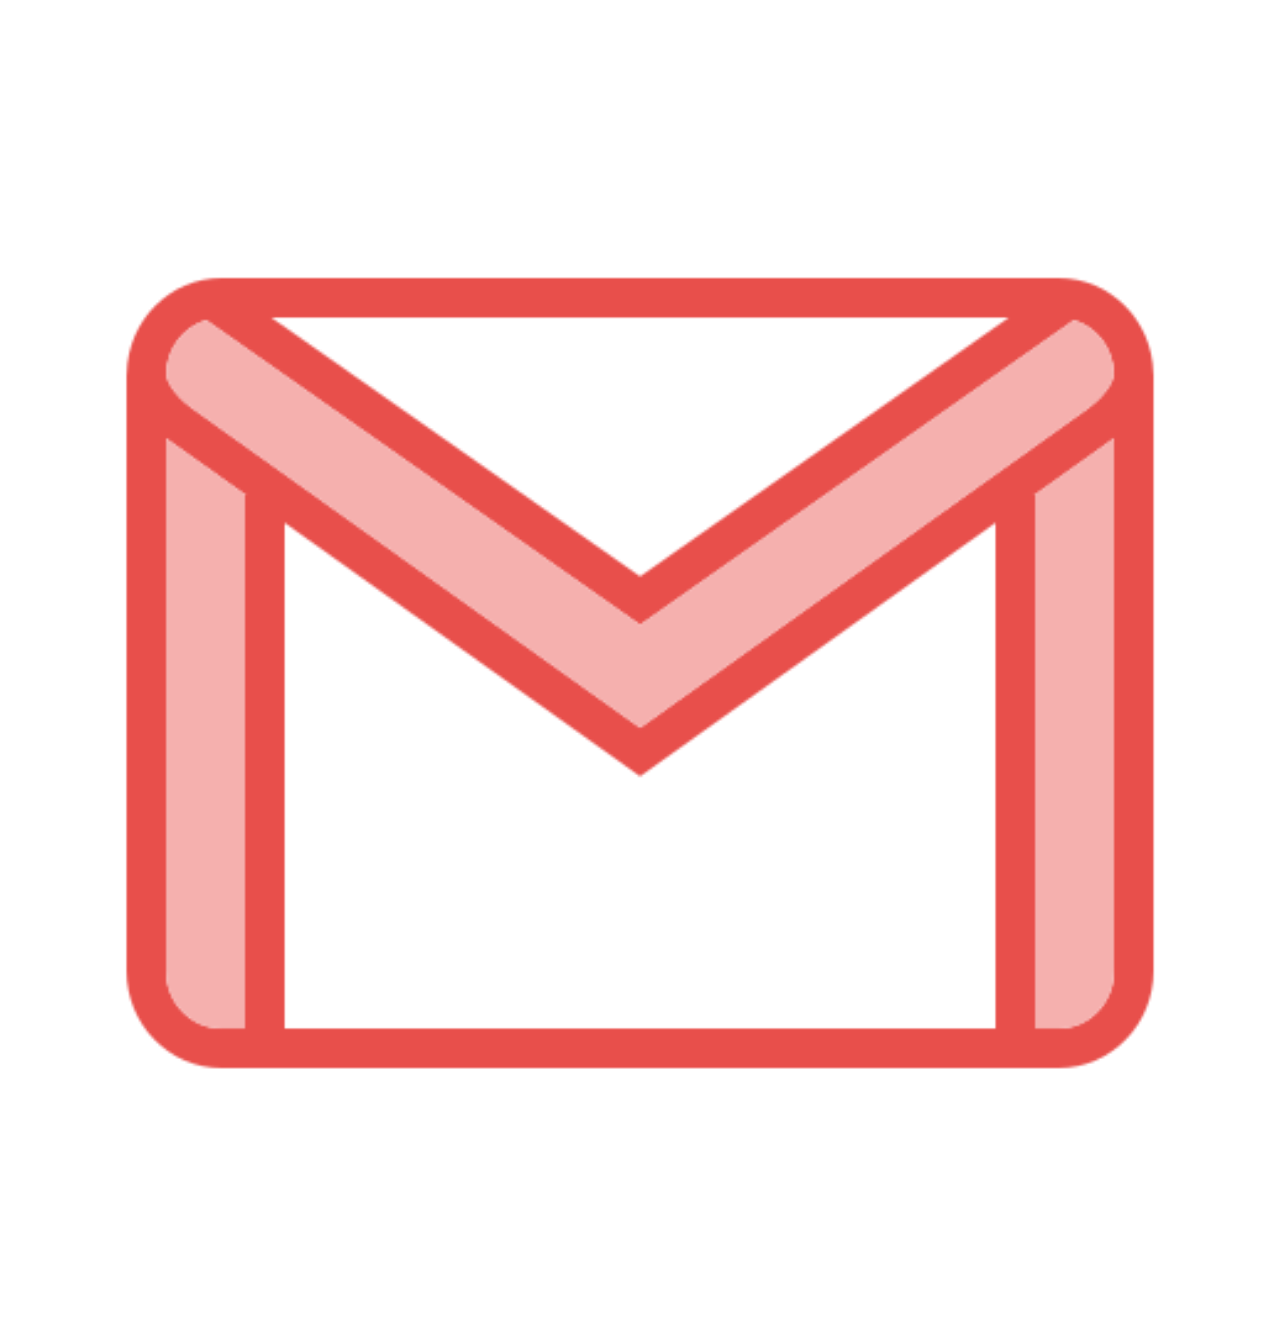
==== commit a93619cf: "Coming soon showed" ====
--- a/public/index.html
+++ b/public/index.html
@@ -50,40 +50,12 @@
       </div>
     </div>
   </nav>
-  <div class="container">
-    <div class="row justify-content-around">
-      <div class="col-md-6">
-        <div id="carouselExampleCaptions" class="carousel slide carousel-fade borer border-cmsof rounded"
-          data-bs-ride="carousel">
-          <div class="carousel-indicators">
-            <button type="button" data-bs-target="#carouselExampleCaptions" data-bs-slide-to="0"
-              class="bg-camsof active" aria-current="true"></button>
-            <button type="button" data-bs-target="#carouselExampleCaptions" data-bs-slide-to="1"
-              class="bg-camsof"></button>
-            <button type="button" data-bs-target="#carouselExampleCaptions" data-bs-slide-to="2"
-              class="bg-camsof"></button>
-          </div>
-          <div class="carousel-inner">
-            <div class="carousel-item active">
-              <img src="images/mail-icon.png" class="d-block w-100" alt="...">
-              <div class="carousel-caption d-none d-md-block">
-              </div>
-            </div>
-            <div class="carousel-item">
-              <img src="images/web-icon.png" class="d-block w-100" alt="...">
-              <div class="carousel-caption d-none d-md-block">
-              </div>
-            </div>
-            <div class="carousel-item">
-              <img src="images/si-icon.png" class="d-block w-100" alt="...">
-              <div class="carousel-caption d-none d-md-block">
-              </div>
-            </div>
-          </div>
-        </div>
-      </div>
-      <div class="col-md-6">
-
+  <div class="container-fluid height-100">
+    <div class="row h-100 align-items-center text-center">
+      <div class="col">
+        <h1>
+          Coming soon...
+        </h1>
       </div>
     </div>
   </div>
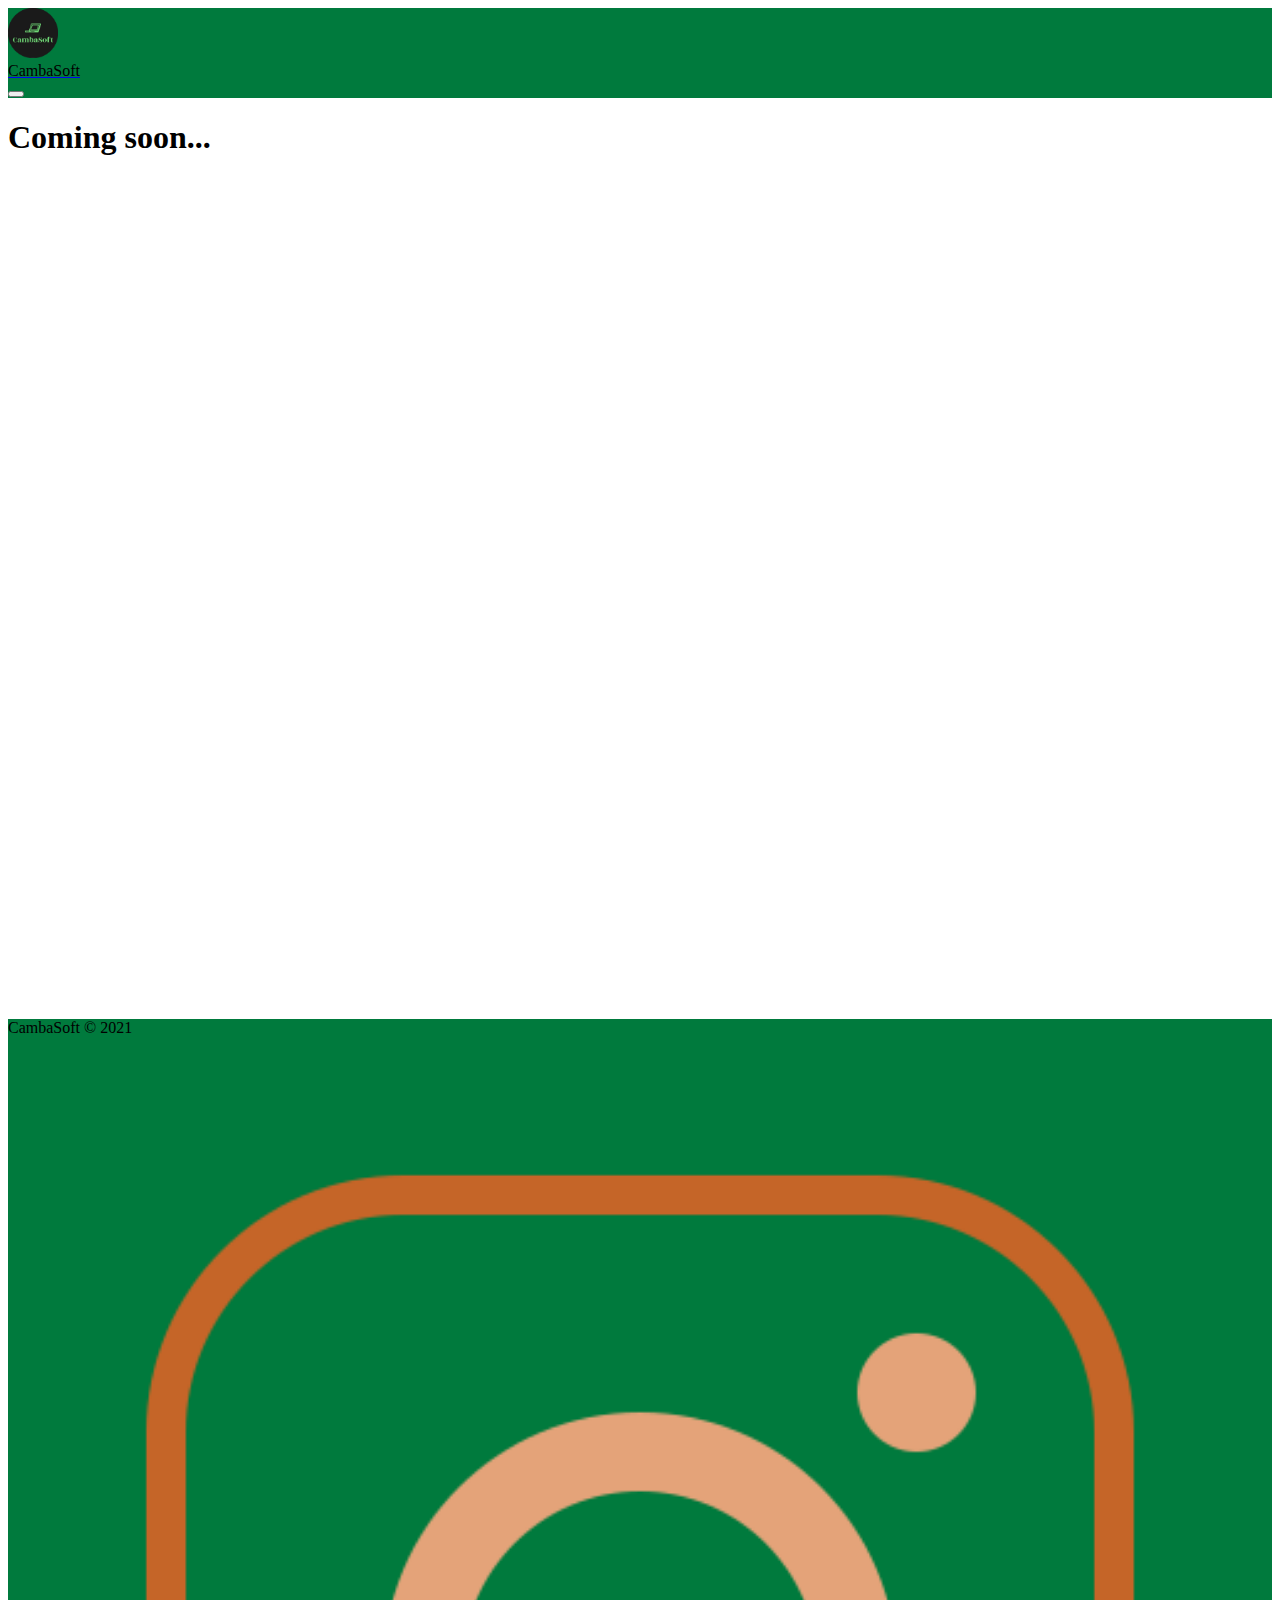
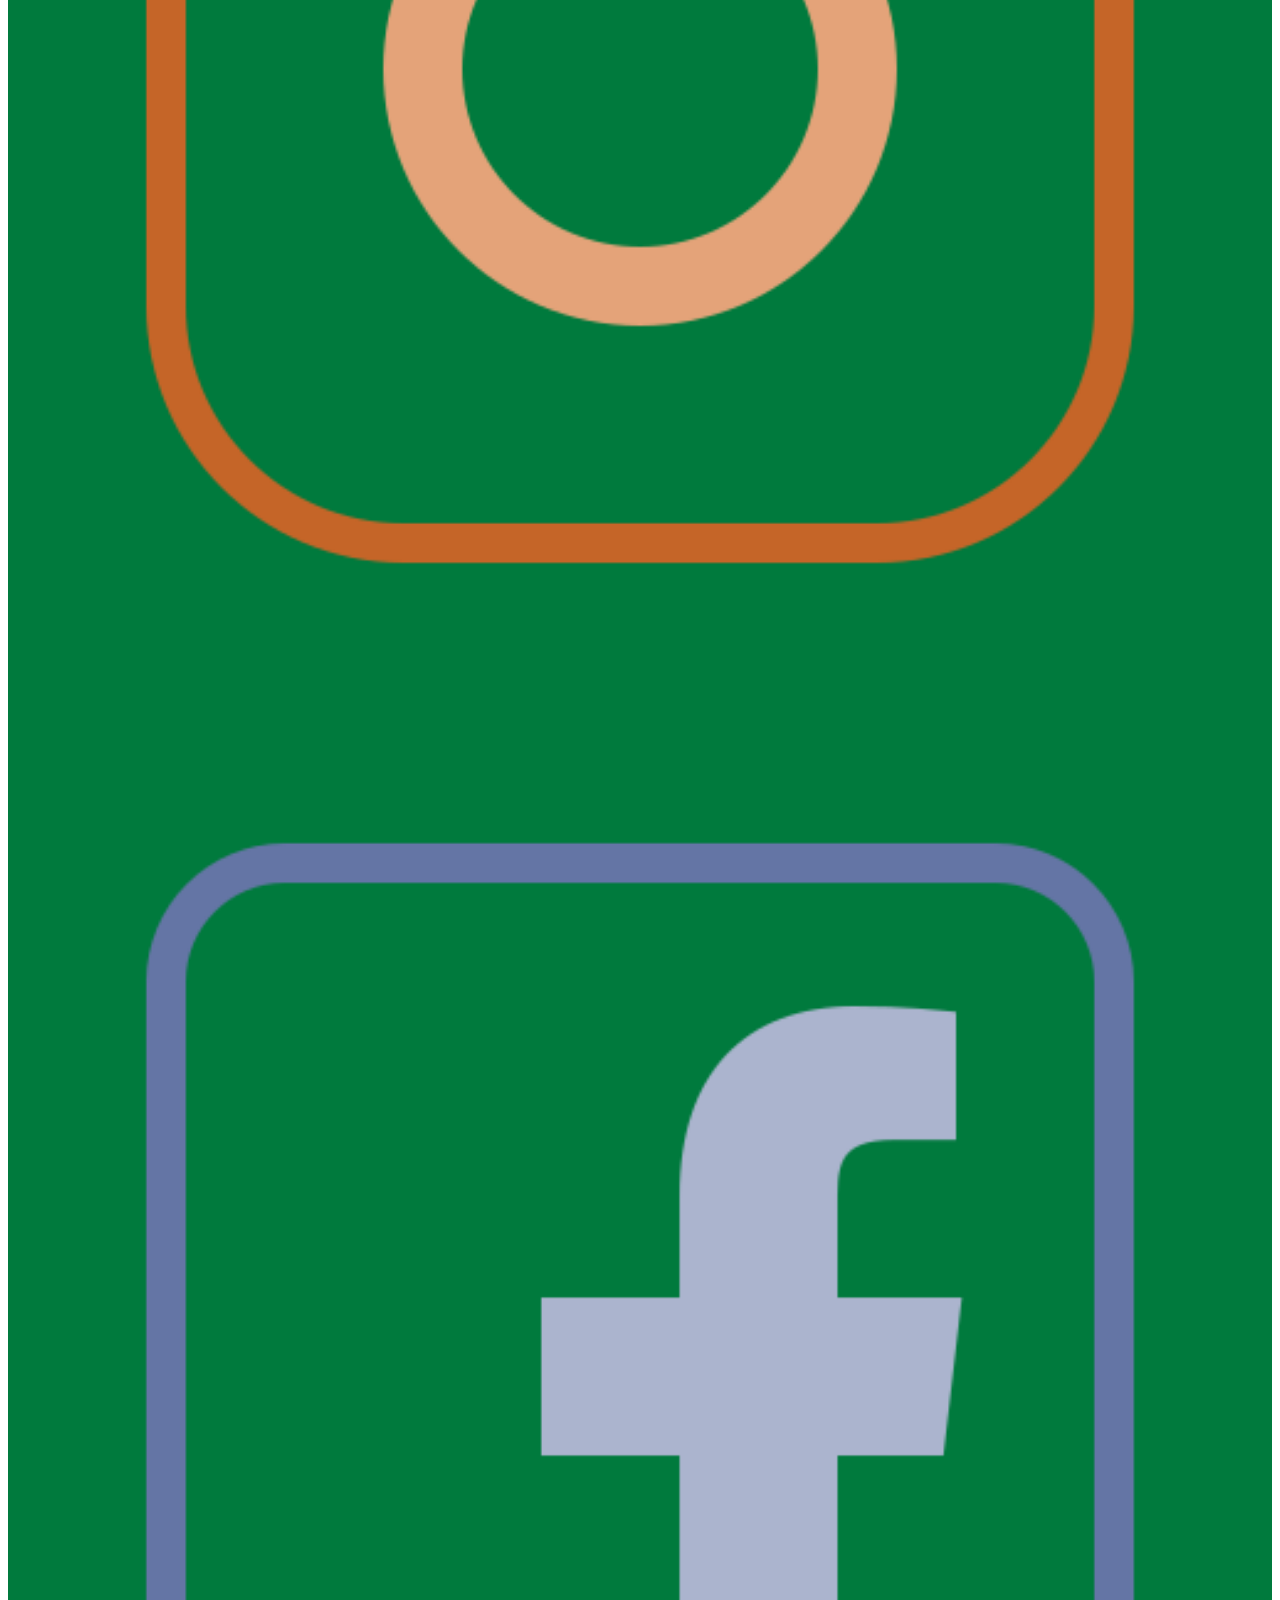
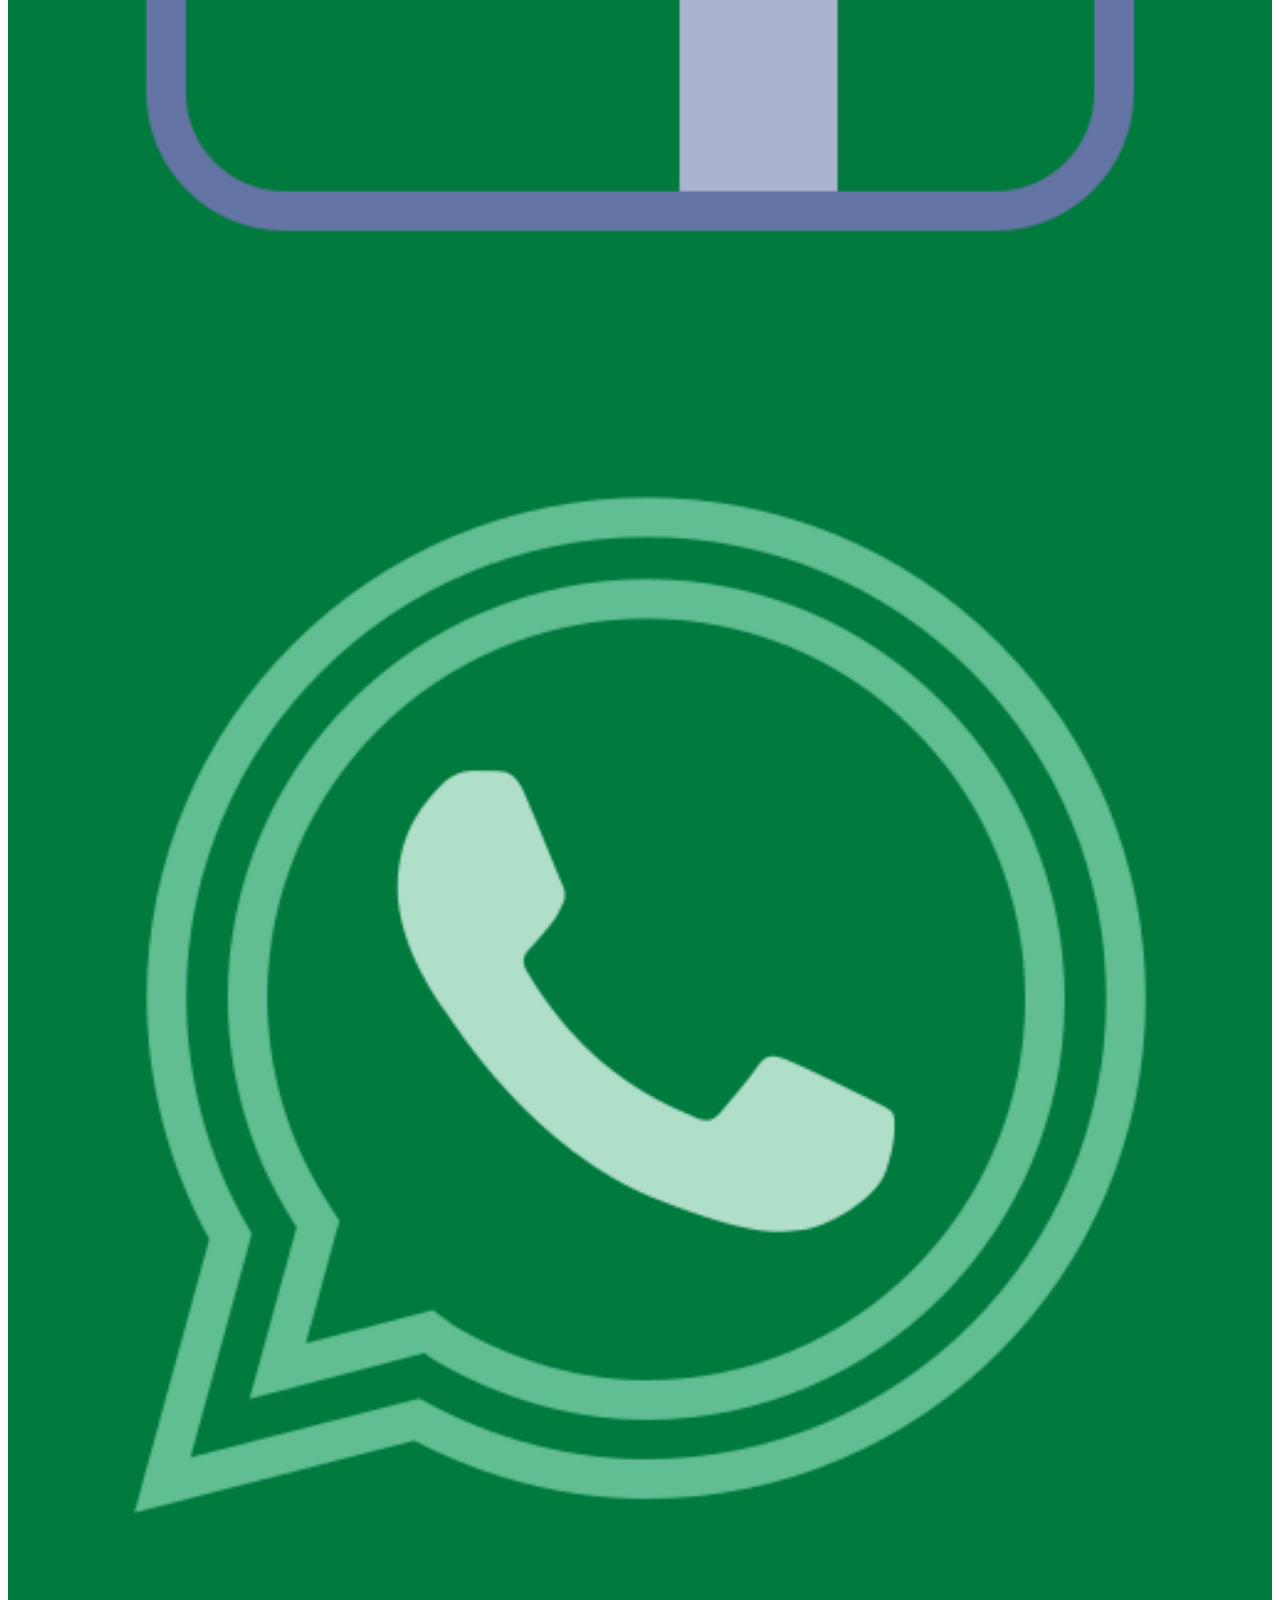
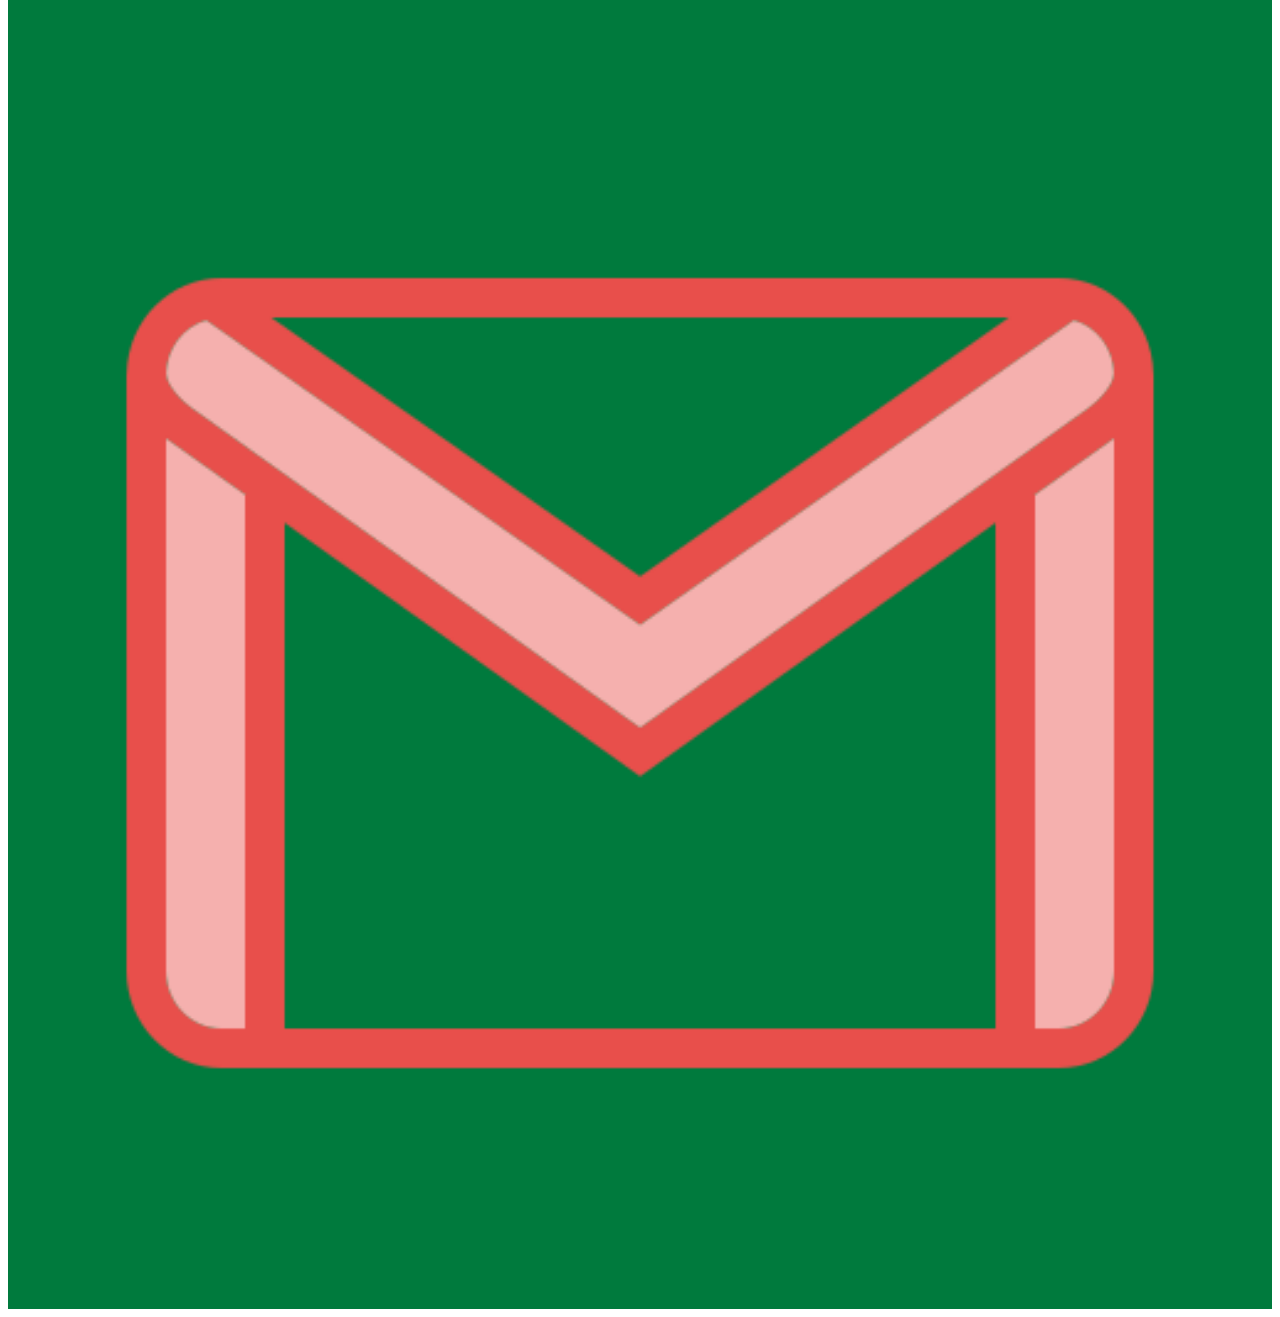
==== commit 6af10bd0: "main color changed" ====
--- a/public/index.html
+++ b/public/index.html
@@ -35,7 +35,7 @@
       <div class="row">
         <a class="navbar-brand d-flex text-dark" href="index.html">
           <img src="images/pp-circle.png" alt="" width="50" class="d-inline-block align-text-top">
-          <div class="ms-2 my-auto">
+          <div class="ms-2 my-auto text-black fs-4">
             CambaSoft
           </div>
         </a>
@@ -60,10 +60,10 @@
     </div>
   </div>
 
-  <footer class="bg-dark text-white">
+  <footer class="bg-camsof text-white">
     <div class="container-fluid">
       <div class="row justify-content-center align-items-center">
-        <div class="col-12 col-sm-6 col-md-7 col-lg-8 text-center">
+        <div class="col-12 col-sm-6 col-md-7 col-lg-8 text-center text-black">
           CambaSoft © 2021
         </div>
         <div class="col-12 col-sm-6 col-md-5 col-lg-4">
--- a/public/css/styles.css
+++ b/public/css/styles.css
@@ -1,12 +1,16 @@
-.height-100{
-    min-height: 100vh;
-    height: 100vh;
+.height-100 {
+  min-height: 100vh;
+  height: 100vh;
 }
 
-.bg-camsof{
-    background-color: #71DB77 !important;
+.bg-camsof {
+  background-color: #007a3d !important;
 }
 
-.border-camsof{
-    border-color: #71DB77 !important;
-}+.border-camsof {
+  border-color: #007a3d !important;
+}
+
+.text-black {
+  color: black;
+}
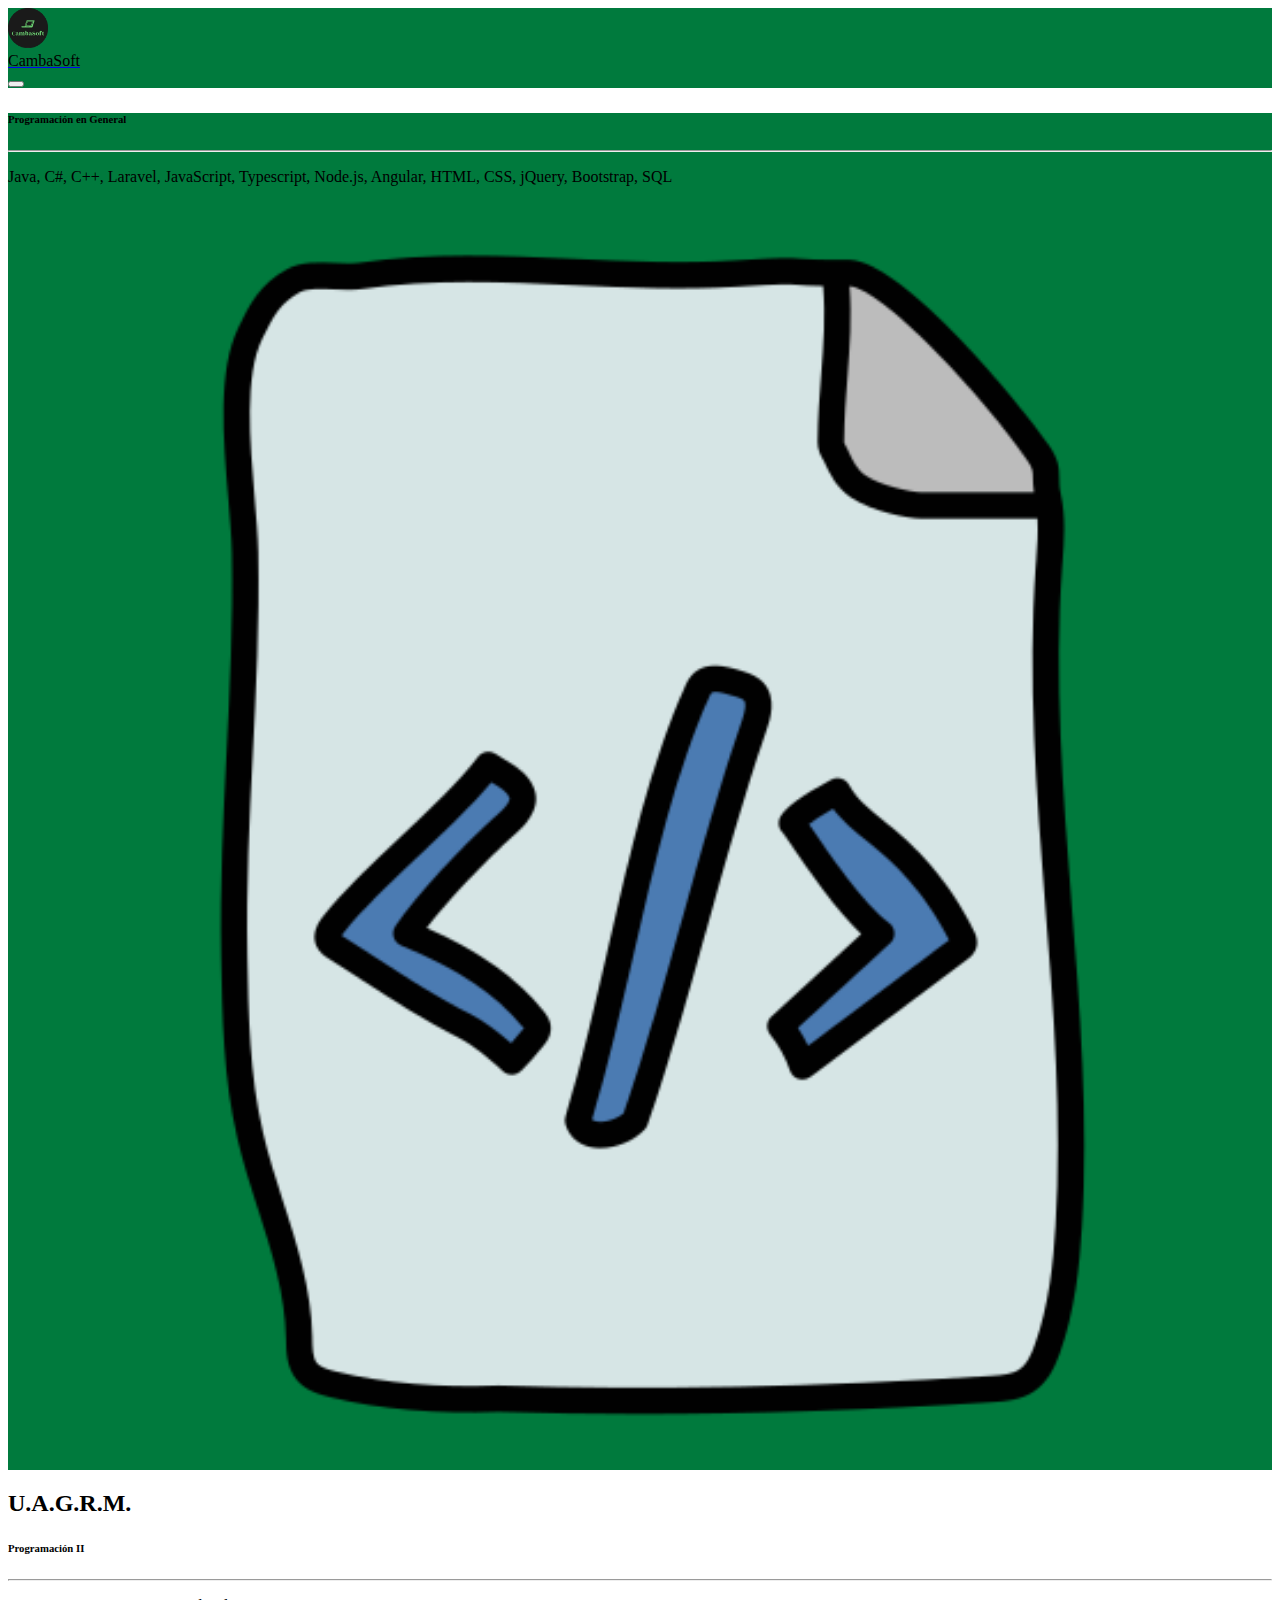
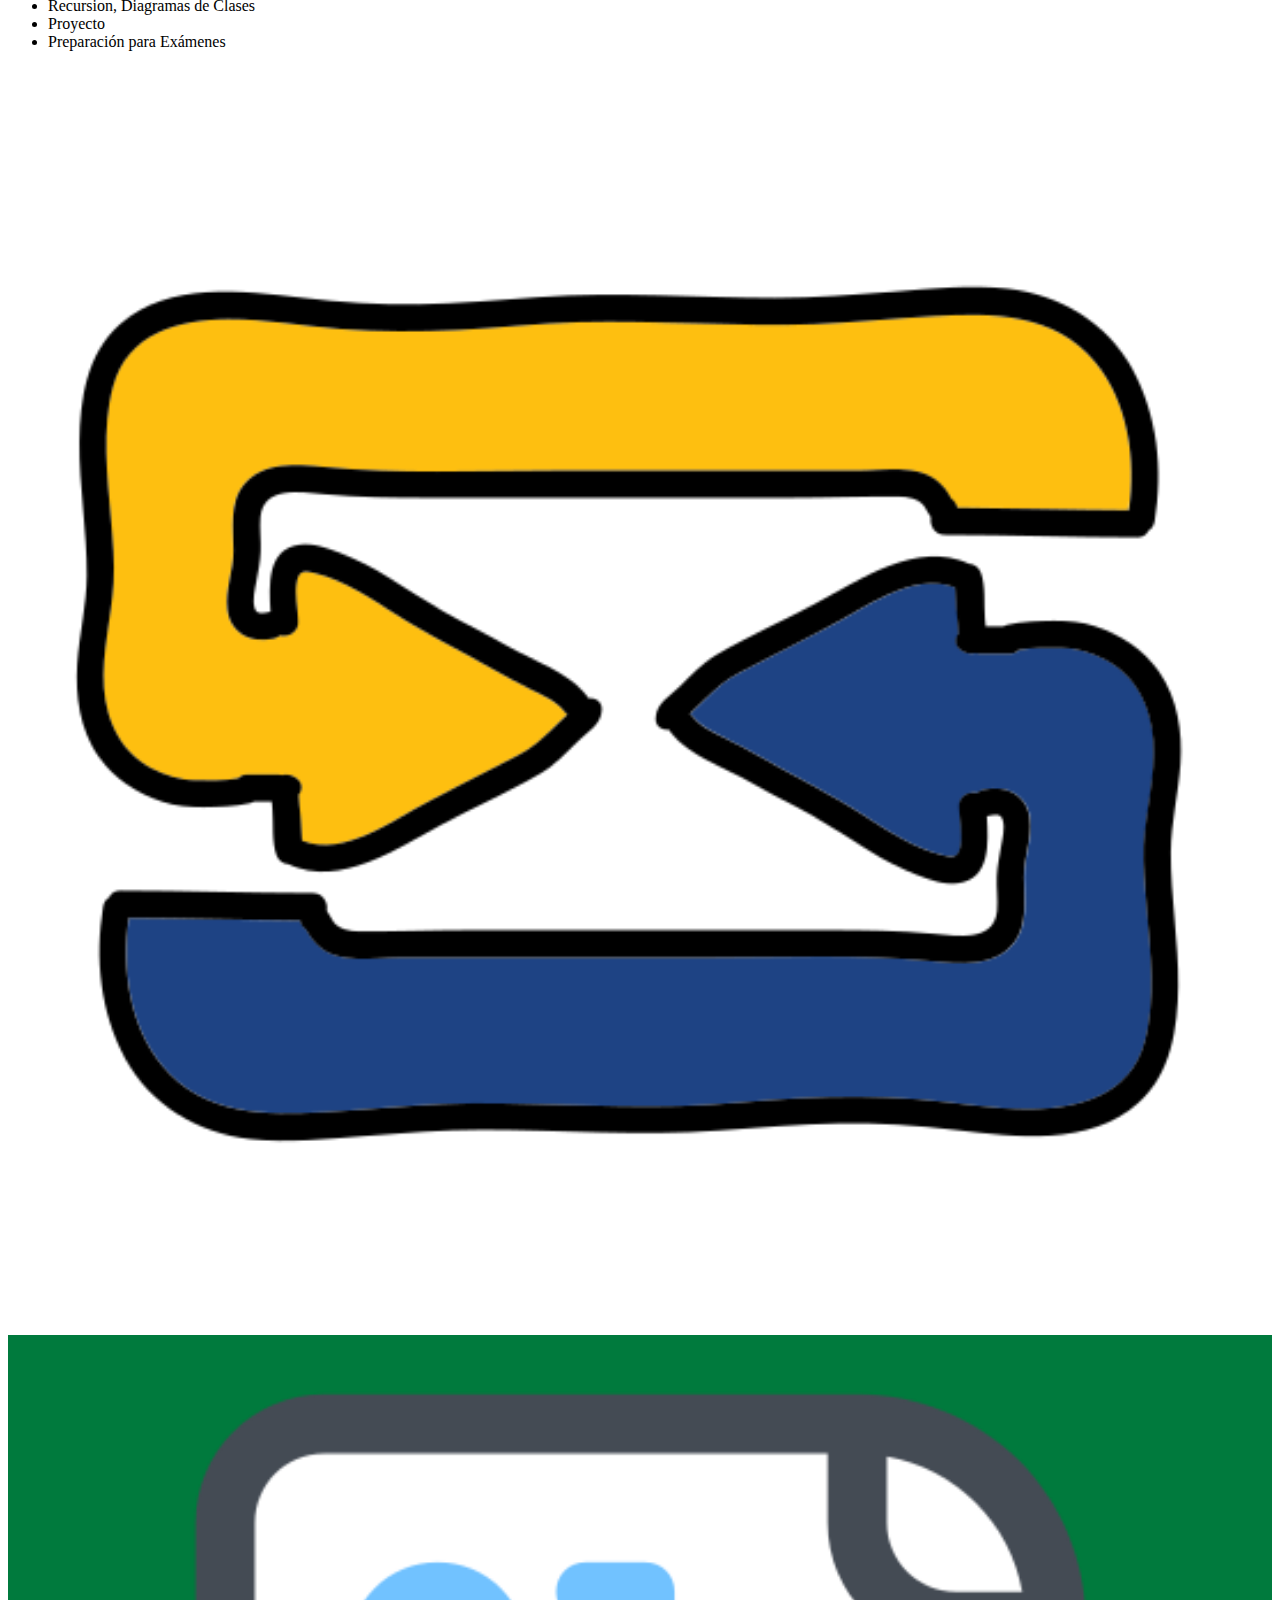
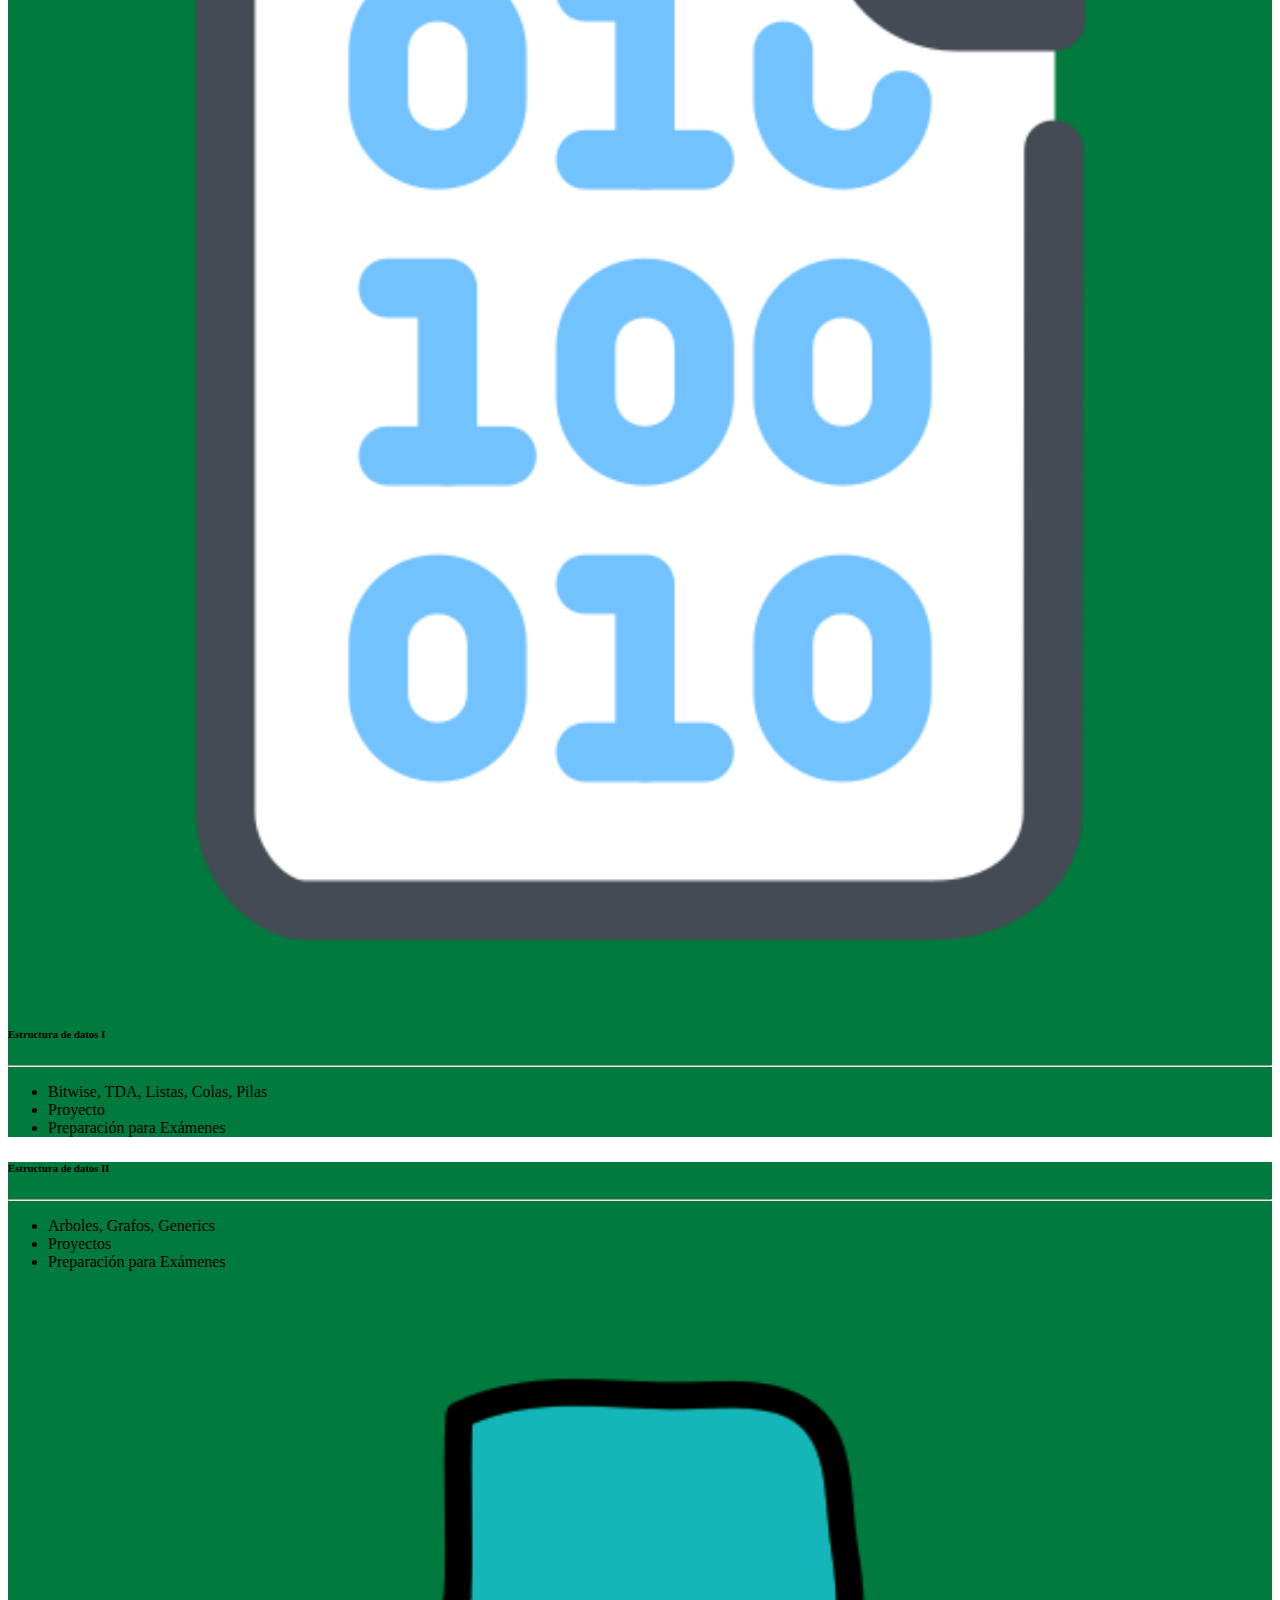
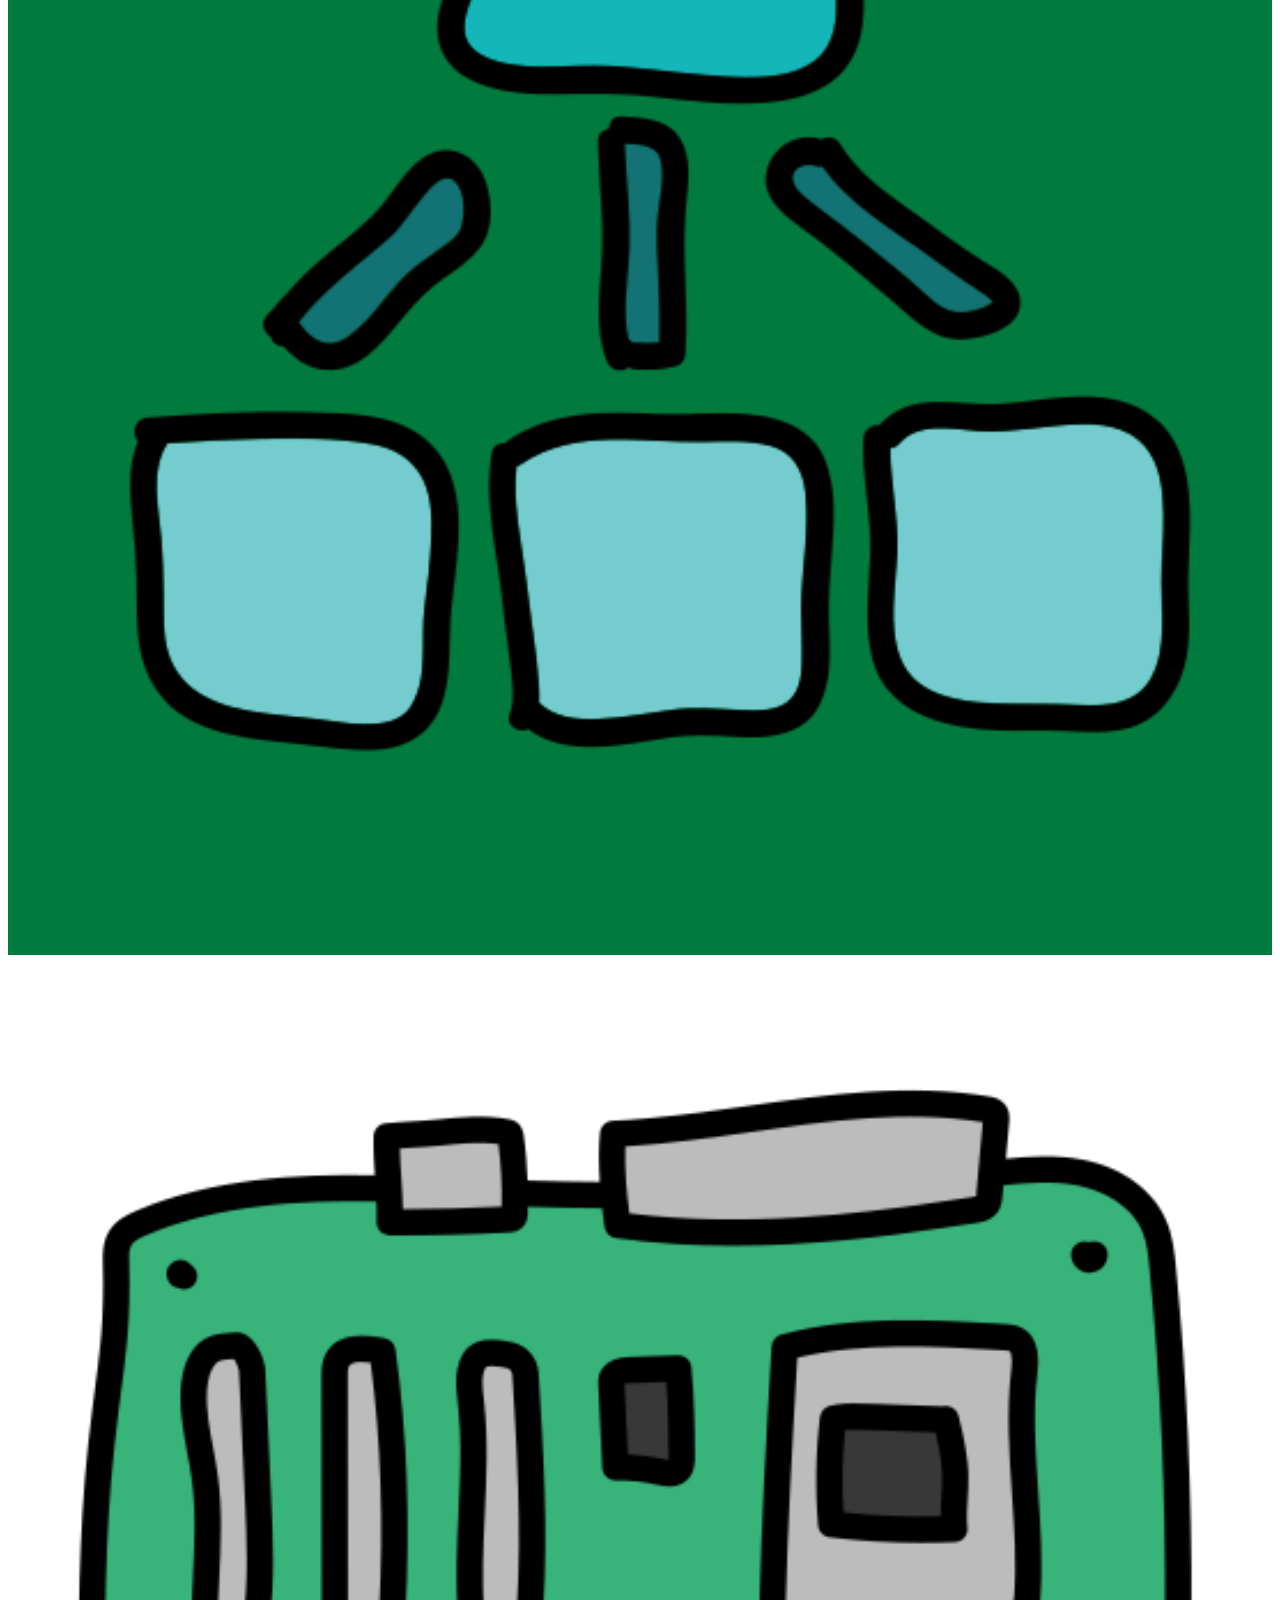
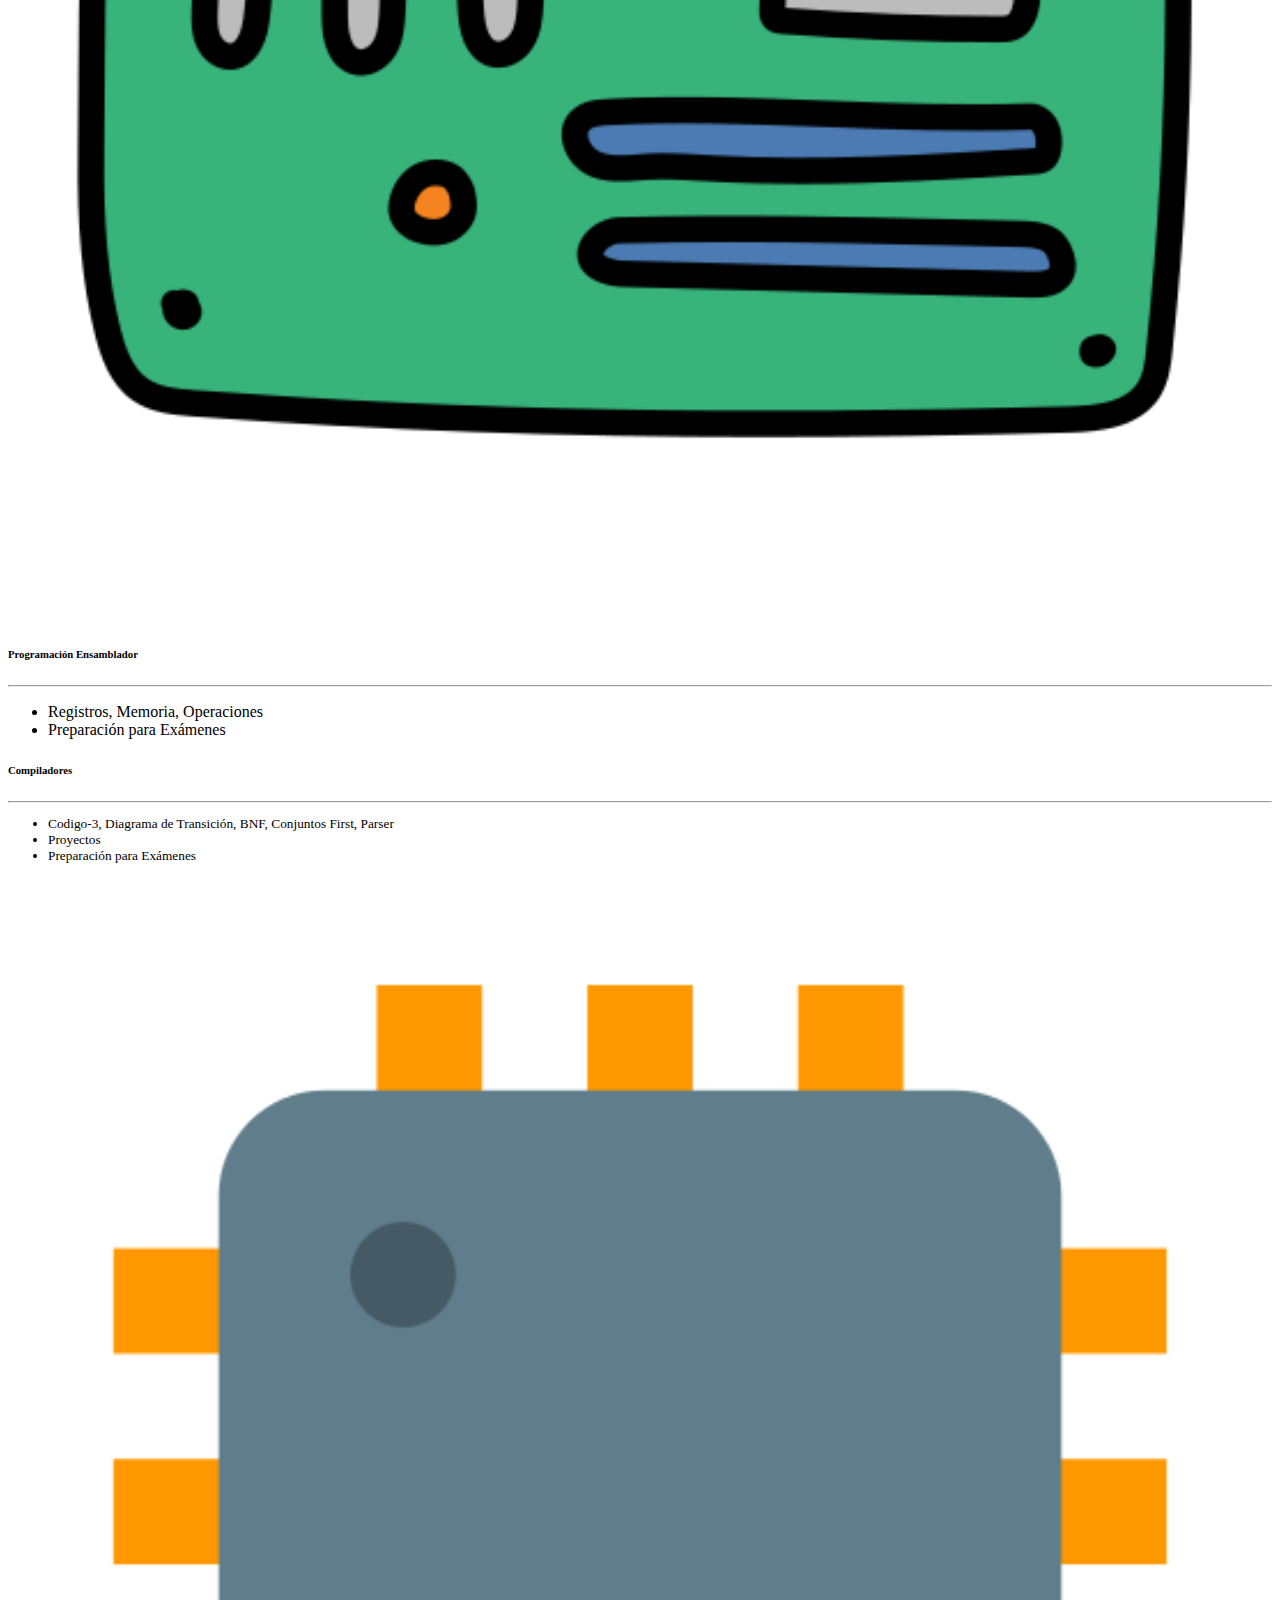
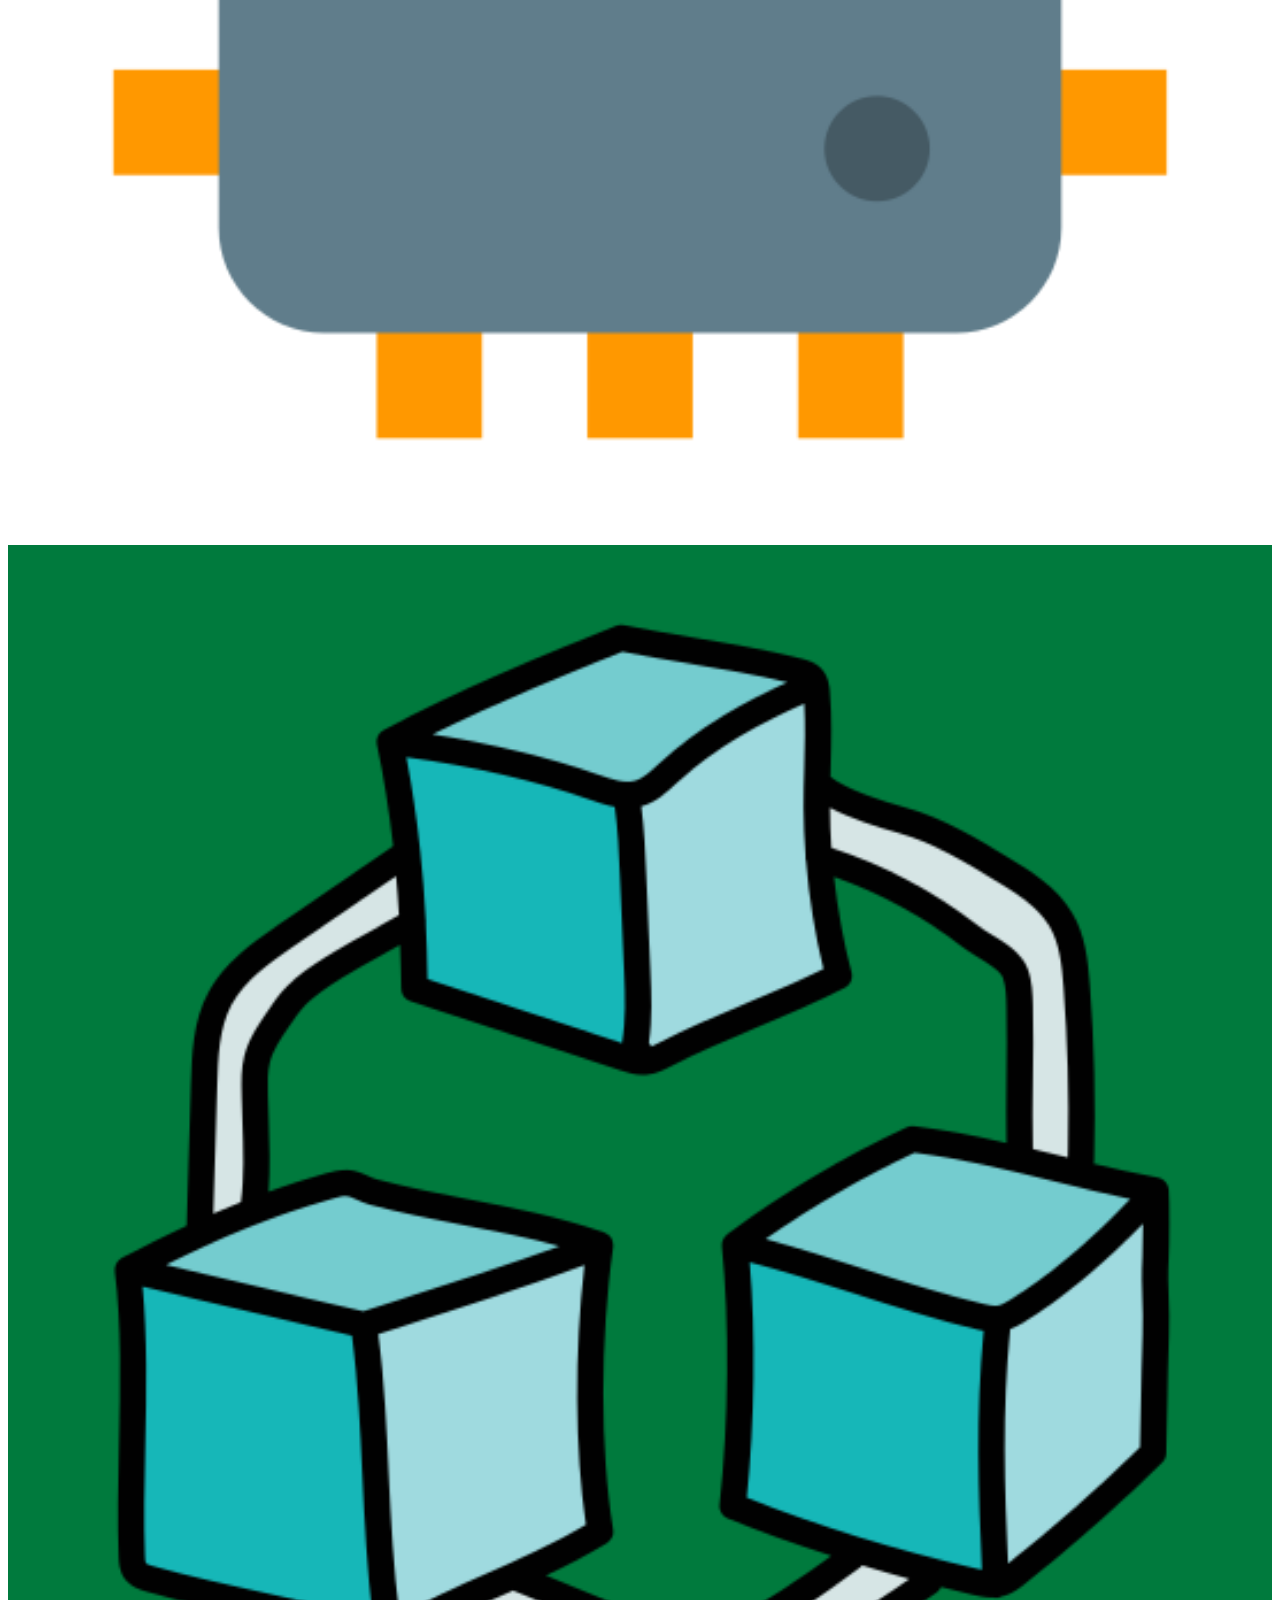
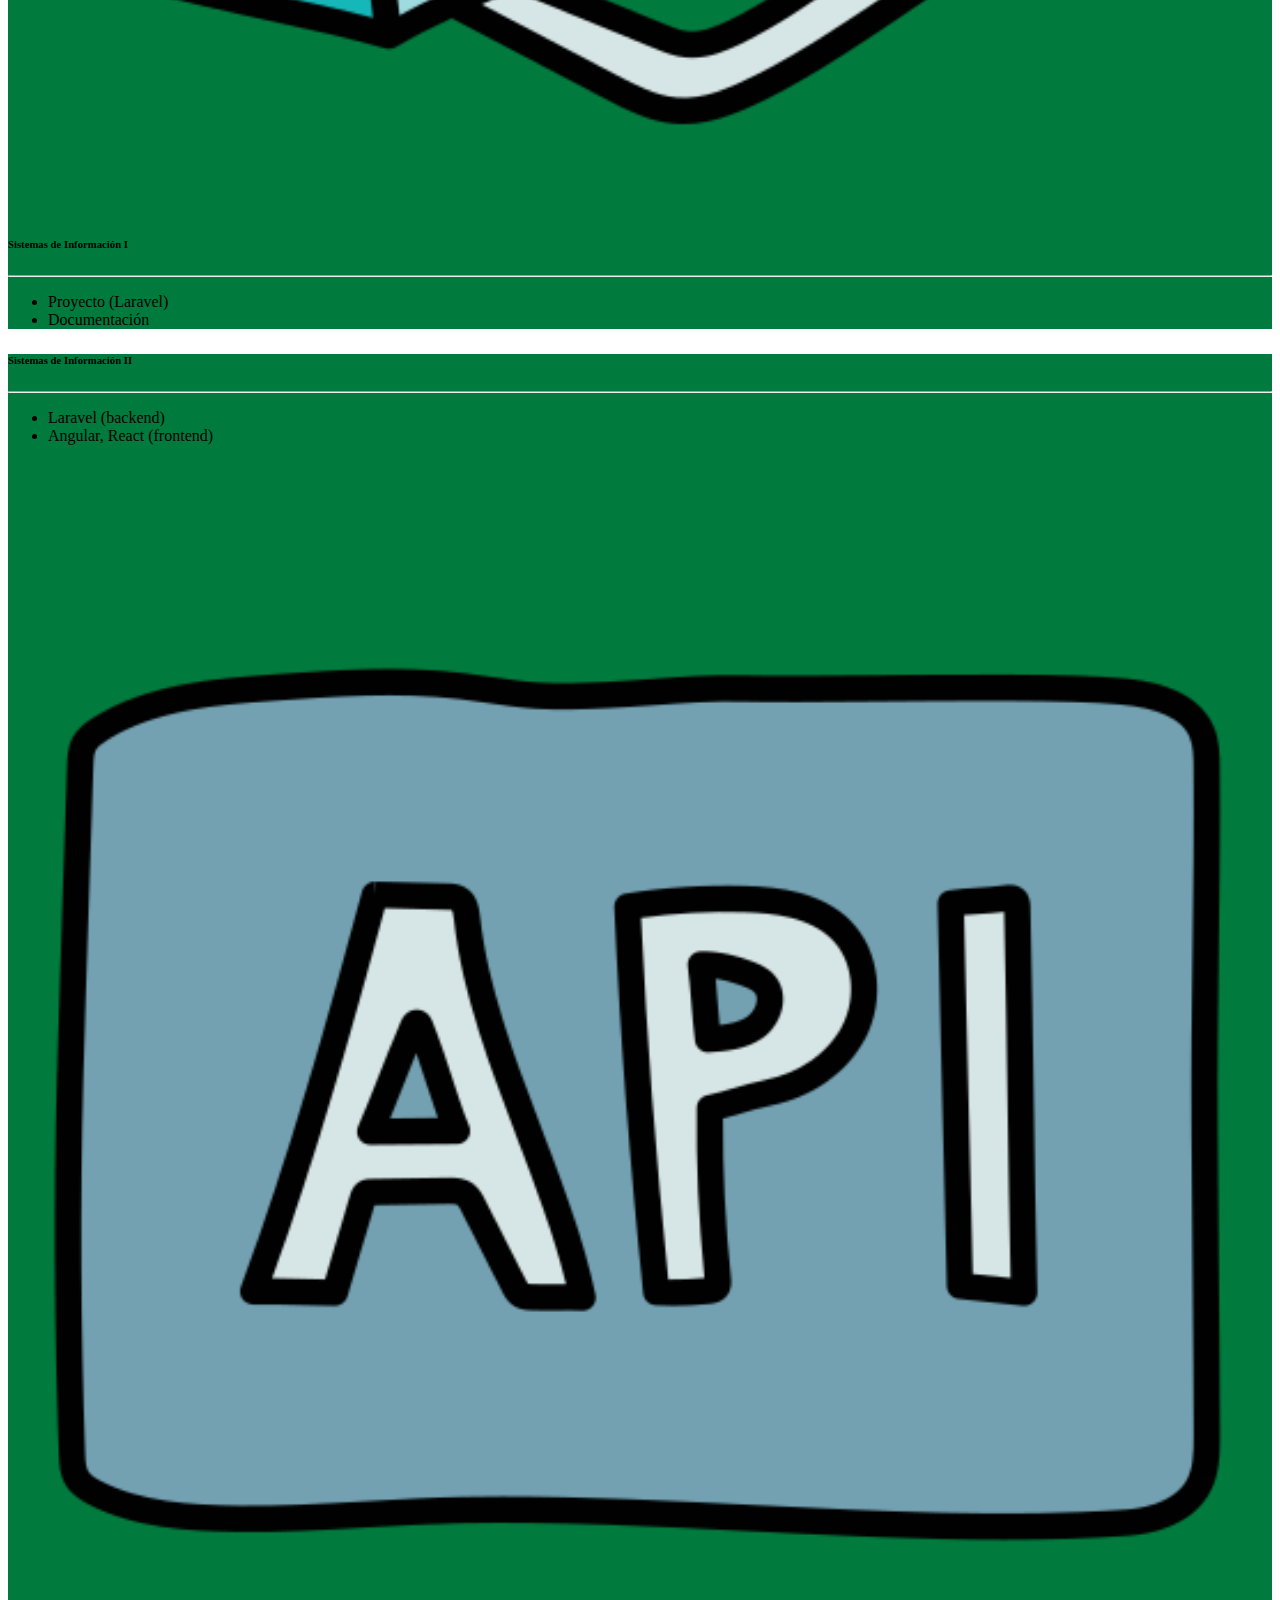
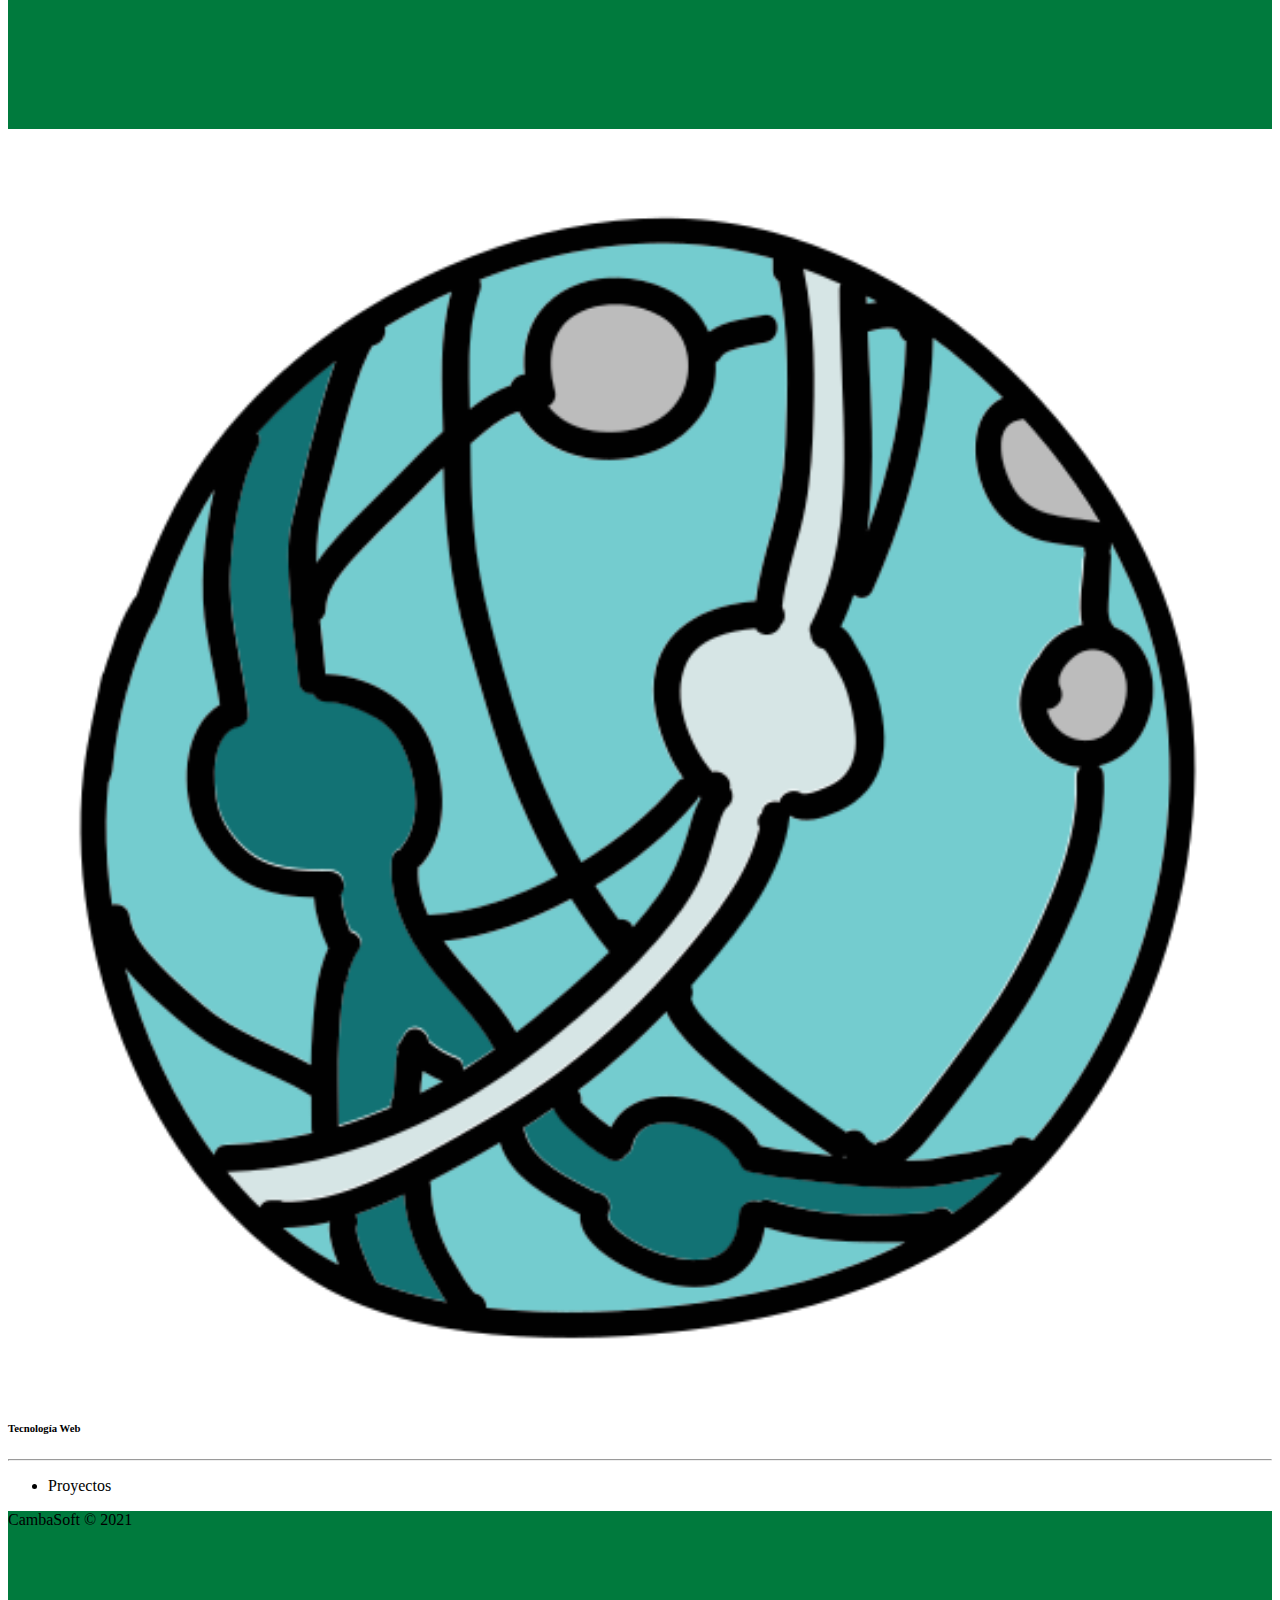
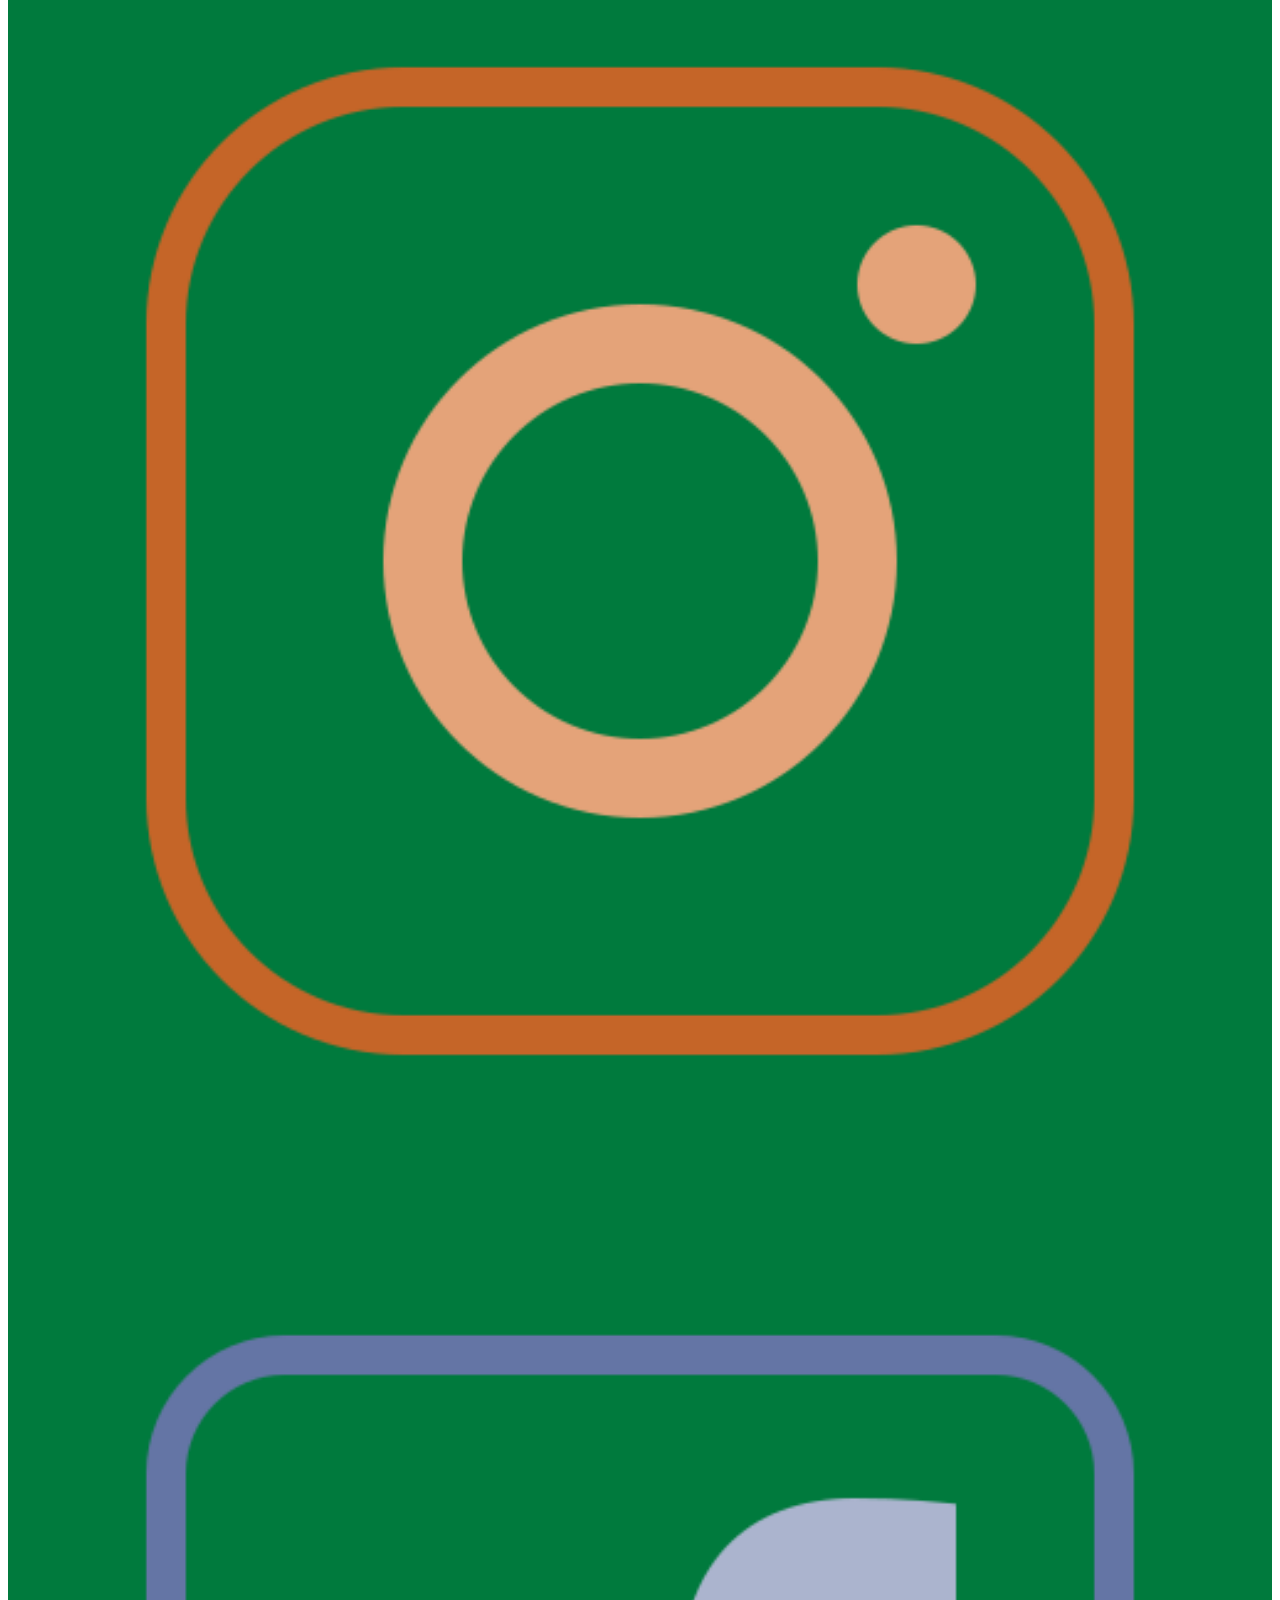
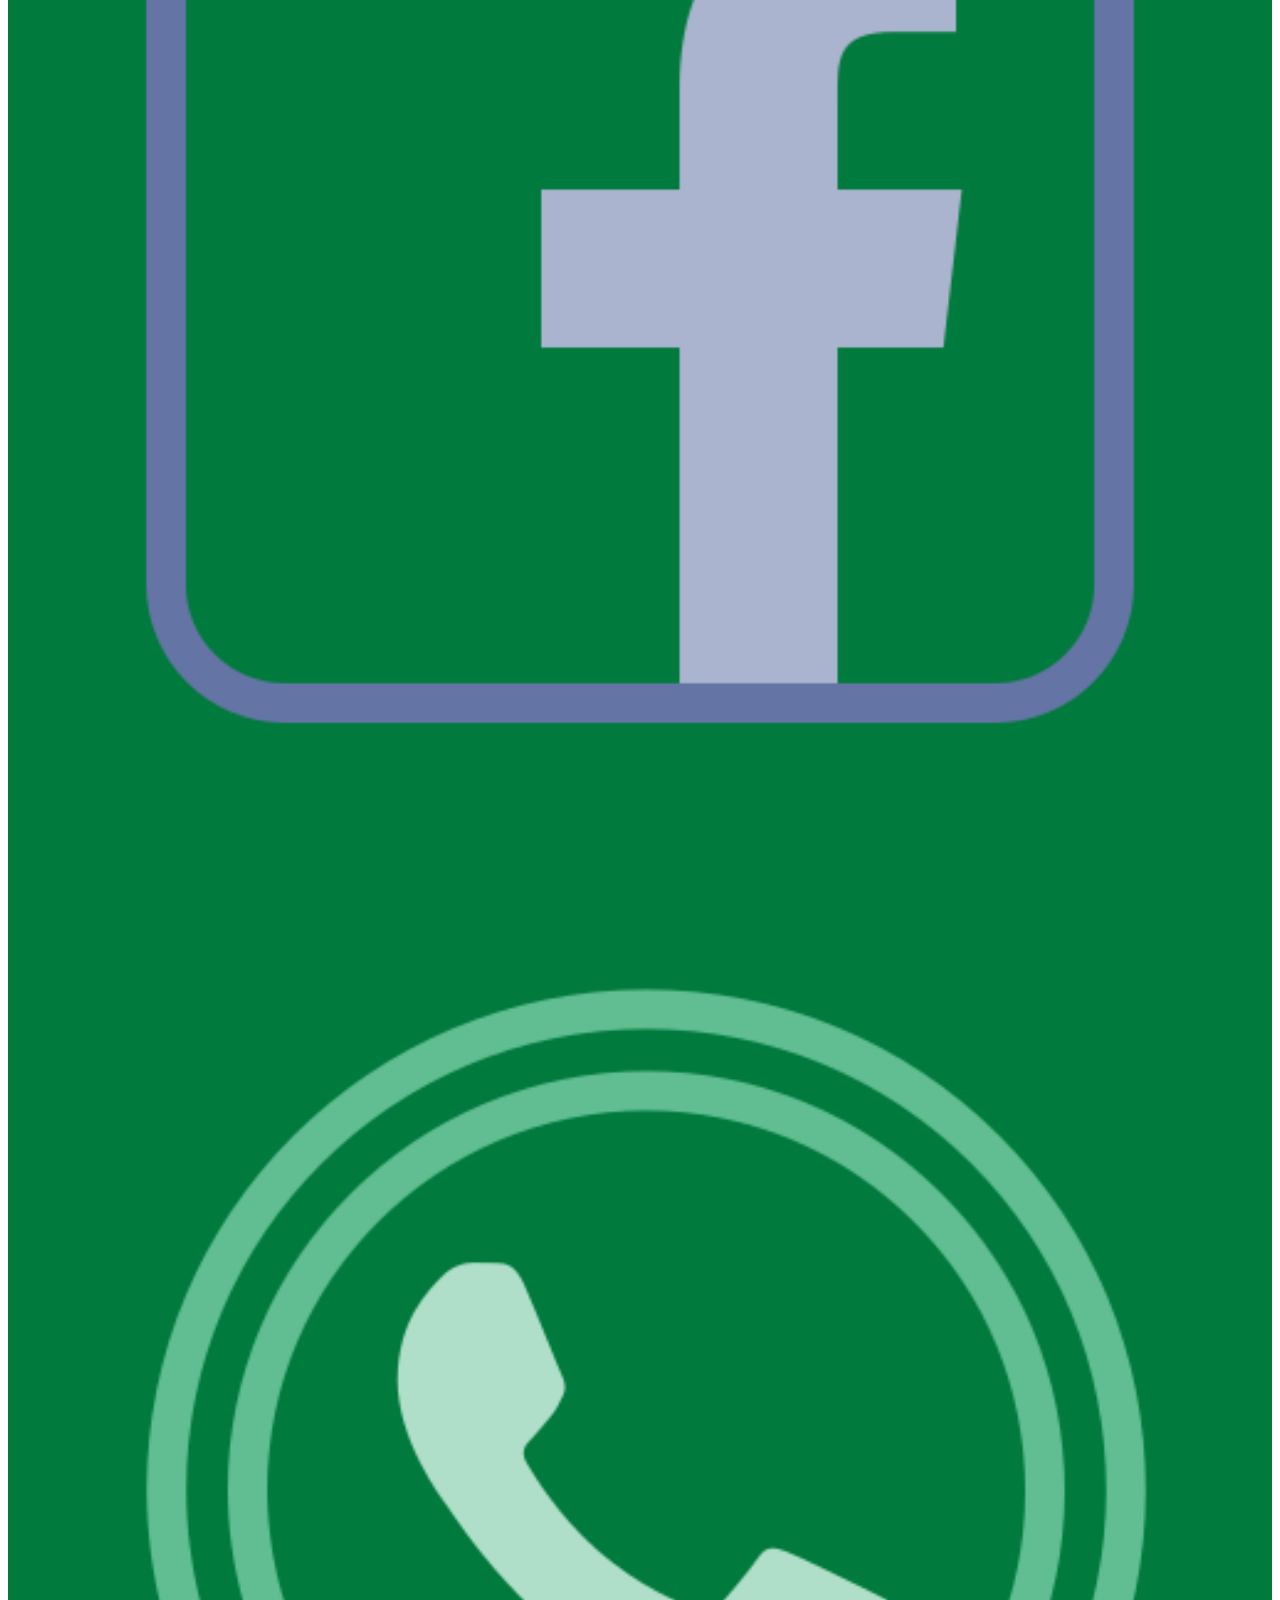
==== commit dbd976b2: "uagrm products added" ====
--- a/public/index.html
+++ b/public/index.html
@@ -17,25 +17,15 @@
   <link rel="shortcut icon" href="favicon.ico">
 
   <title>CambaSoft</title>
-  <!-- Global site tag (gtag.js) - Google Analytics -->
-  <script async src="https://www.googletagmanager.com/gtag/js?id=UA-204357656-1">
-  </script>
-  <script>
-    window.dataLayer = window.dataLayer || [];
-    function gtag() { dataLayer.push(arguments); }
-    gtag('js', new Date());
-
-    gtag('config', 'UA-204357656-1');
-  </script>
 </head>
 
 <body>
-  <nav class="navbar navbar-expand-sm bg-camsof">
-    <div class="container-fluid ">
-      <div class="row">
+  <nav class="navbar navbar-expand-sm bg-camsof p-0">
+    <div class="container">
+      <div class="row p-0">
         <a class="navbar-brand d-flex text-dark" href="index.html">
-          <img src="images/pp-circle.png" alt="" width="50" class="d-inline-block align-text-top">
-          <div class="ms-2 my-auto text-black fs-4">
+          <img src="images/pp-circle.png" width="40rem" height="40rem" class="d-inline-block align-text-top my-auto">
+          <div class="ms-2 my-auto text-black fs-5">
             CambaSoft
           </div>
         </a>
@@ -50,12 +40,227 @@
       </div>
     </div>
   </nav>
-  <div class="container-fluid height-100">
-    <div class="row h-100 align-items-center text-center">
-      <div class="col">
-        <h1>
-          Coming soon...
-        </h1>
+  <div class="container py-2">
+    <!-- General programming -->
+    <div class="row mb-2">
+      <div class="col py-3 bg-camsof rounded-3 text-white">
+        <div class="row align-items-center">
+          <div class="col-8">
+            <h6>
+              Programación en General
+            </h6>
+            <hr>
+            <p>
+              Java, C#, C++, Laravel, JavaScript, Typescript, Node.js, Angular, HTML, CSS, jQuery, Bootstrap, SQL
+            </p>
+          </div>
+          <div class="col">
+            <img src="images/products/general-programming-icon.png" width="100%">
+          </div>
+        </div>
+      </div>
+      <div class="col py-3">
+      </div>
+    </div>
+    <!-- U.A.G.R.M. -->
+    <div class="row bg-dark text-white rounded-3 text-center py-2 my-2">
+      <h2>
+        U.A.G.R.M.
+      </h2>
+    </div>
+    <!-- Programming II -->
+    <!-- Data Structures I -->
+    <div class="row">
+      <div class="col py-3">
+        <div class="row align-items-center">
+          <div class="col-8">
+            <h6>
+              Programación II
+            </h6>
+            <hr>
+            <ul>
+              <li>
+                Recursion, Diagramas de Clases
+              </li>
+              <li>
+                Proyecto
+              </li>
+              <li>
+                Preparación para Exámenes
+              </li>
+            </ul>
+          </div>
+          <div class="col">
+            <img src="images/products/programming-ii-icon.png" width="100%">
+          </div>
+        </div>
+      </div>
+      <div class="col py-3 bg-camsof rounded-3 text-white">
+        <div class="row align-items-center">
+          <div class="col">
+            <img src="images/products/data-structures-i-icon.png" width="100%">
+          </div>
+          <div class="col-8">
+            <h6>
+              Estructura de datos I
+            </h6>
+            <hr>
+            <ul>
+              <li>
+                Bitwise, TDA, Listas, Colas, Pilas
+              </li>
+              <li>
+                Proyecto
+              </li>
+              <li>
+                Preparación para Exámenes
+              </li>
+            </ul>
+          </div>
+        </div>
+      </div>
+    </div>
+    <!-- Data Structures II -->
+    <!-- Assembler programming -->
+    <div class="row">
+      <div class="col py-3 bg-camsof rounded-3 text-white">
+        <div class="row align-items-center">
+          <div class="col-8">
+            <h6>
+              Estructura de datos II
+            </h6>
+            <hr>
+            <ul>
+              <li>
+                Arboles, Grafos, Generics
+              </li>
+              <li>
+                Proyectos
+              </li>
+              <li>
+                Preparación para Exámenes
+              </li>
+            </ul>
+          </div>
+          <div class="col">
+            <img src="images/products/data-structures-ii-icon.png" width="100%">
+          </div>
+        </div>
+      </div>
+      <div class="col py-3">
+        <div class="row align-items-center">
+          <div class="col">
+            <img src="images/products/assembler-programming-icon.png" width="100%">
+          </div>
+          <div class="col-8">
+            <h6>
+              Programación Ensamblador
+            </h6>
+            <hr>
+            <ul>
+              <li>
+                Registros, Memoria, Operaciones
+              </li>
+              <li>
+                Preparación para Exámenes
+              </li>
+            </ul>
+          </div>
+        </div>
+      </div>
+    </div>
+    <!-- Compilers-->
+    <!-- Information System I -->
+    <div class="row">
+      <div class="col py-3">
+        <div class="row align-items-center">
+          <div class="col-8">
+            <h6>
+              Compiladores
+            </h6>
+            <hr>
+            <small>
+              <ul>
+                <li>
+                  Codigo-3, Diagrama de Transición, BNF, Conjuntos First, Parser
+                </li>
+                <li>
+                  Proyectos
+                </li>
+                <li>
+                  Preparación para Exámenes
+                </li>
+              </ul>
+            </small>
+          </div>
+          <div class="col">
+            <img src="images/products/compilers-icon.png" width="100%">
+          </div>
+        </div>
+      </div>
+      <div class="col py-3 bg-camsof rounded-3 text-white">
+        <div class="row align-items-center">
+          <div class="col">
+            <img src="images/products/si-icon.png" width="100%">
+          </div>
+          <div class="col-8">
+            <h6>
+              Sistemas de Información I
+            </h6>
+            <hr>
+            <ul>
+              <li>
+                Proyecto (Laravel)
+              </li>
+              <li>
+                Documentación
+              </li>
+            </ul>
+          </div>
+        </div>
+      </div>
+    </div>
+    <!-- Information System II -->
+    <!-- Web Technology -->
+    <div class="row">
+      <div class="col py-3 bg-camsof rounded-3 text-white">
+        <div class="row align-items-center">
+          <div class="col-8">
+            <h6>
+              Sistemas de Información II
+            </h6>
+            <hr>
+            <ul>
+              <li>
+                Laravel (backend)
+              </li>
+              <li>
+                Angular, React (frontend)
+              </li>
+            </ul>
+          </div>
+          <div class="col">
+            <img src="images/products/information-system-ii-icon.png" width="100%">
+          </div>
+        </div>
+      </div>
+      <div class="col py-3">
+        <div class="row align-items-center">
+          <div class="col">
+            <img src="images/products/web-icon.png" width="100%">
+          </div>
+          <div class="col-8">
+            <h6>
+              Tecnología Web
+            </h6>
+            <hr>
+            <ul>
+              <li>
+                Proyectos
+              </li>
+            </ul>
+          </div>
+        </div>
       </div>
     </div>
   </div>
@@ -63,7 +268,7 @@
   <footer class="bg-camsof text-white">
     <div class="container-fluid">
       <div class="row justify-content-center align-items-center">
-        <div class="col-12 col-sm-6 col-md-7 col-lg-8 text-center text-black">
+        <div class="col-12 col-sm-6 col-md-7 col-lg-8 text-center">
           CambaSoft © 2021
         </div>
         <div class="col-12 col-sm-6 col-md-5 col-lg-4">
@@ -71,22 +276,22 @@
             <div class="row d-flex flex-row justify-content-around align-items-center">
               <div class="col-2 col-sm-3">
                 <a href="https://instagram.com/cambasoft" target="_blank">
-                  <img width="100%" src="images/instagram-icon.png">
+                  <img width="100%" src="images/social/instagram-icon.png">
                 </a>
               </div>
               <div class="col-2 col-sm-3">
                 <a href="https://facebook.com/cambasoft" target="_blank">
-                  <img width="100%" src="images/facebook-icon.png">
+                  <img width="100%" src="images/social/facebook-icon.png">
                 </a>
               </div>
               <div class="col-2 col-sm-3">
                 <a href="https://wa.me/message/DFWXG43QY4DHO1" target="_blank">
-                  <img width="100%" src="images/whatsapp-icon.png">
+                  <img width="100%" src="images/social/whatsapp-icon.png">
                 </a>
               </div>
               <div class="col-2 col-sm-3">
                 <a href="mailto:info@cambasoft.website" target="_blank">
-                  <img width="100%" src="images/gmail-icon.png">
+                  <img width="100%" src="images/social/gmail-icon.png">
                 </a>
               </div>
             </div>
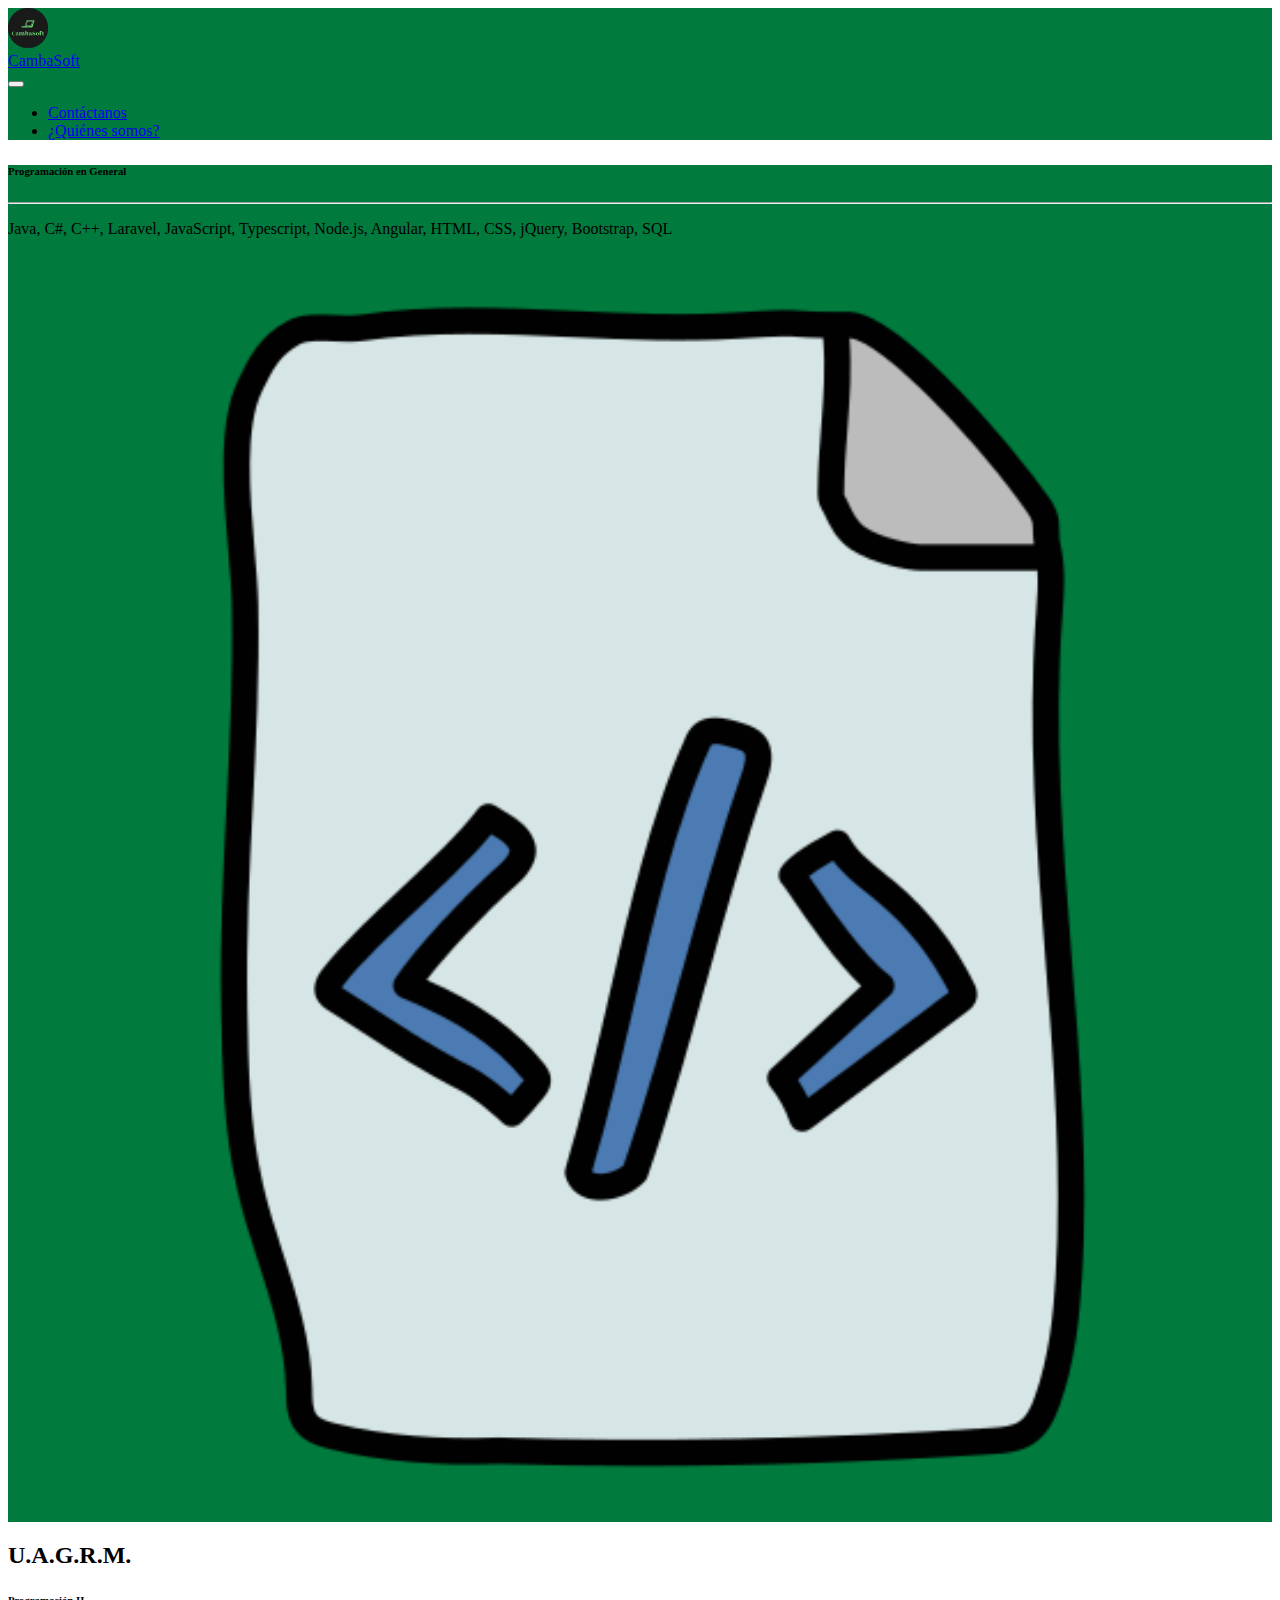
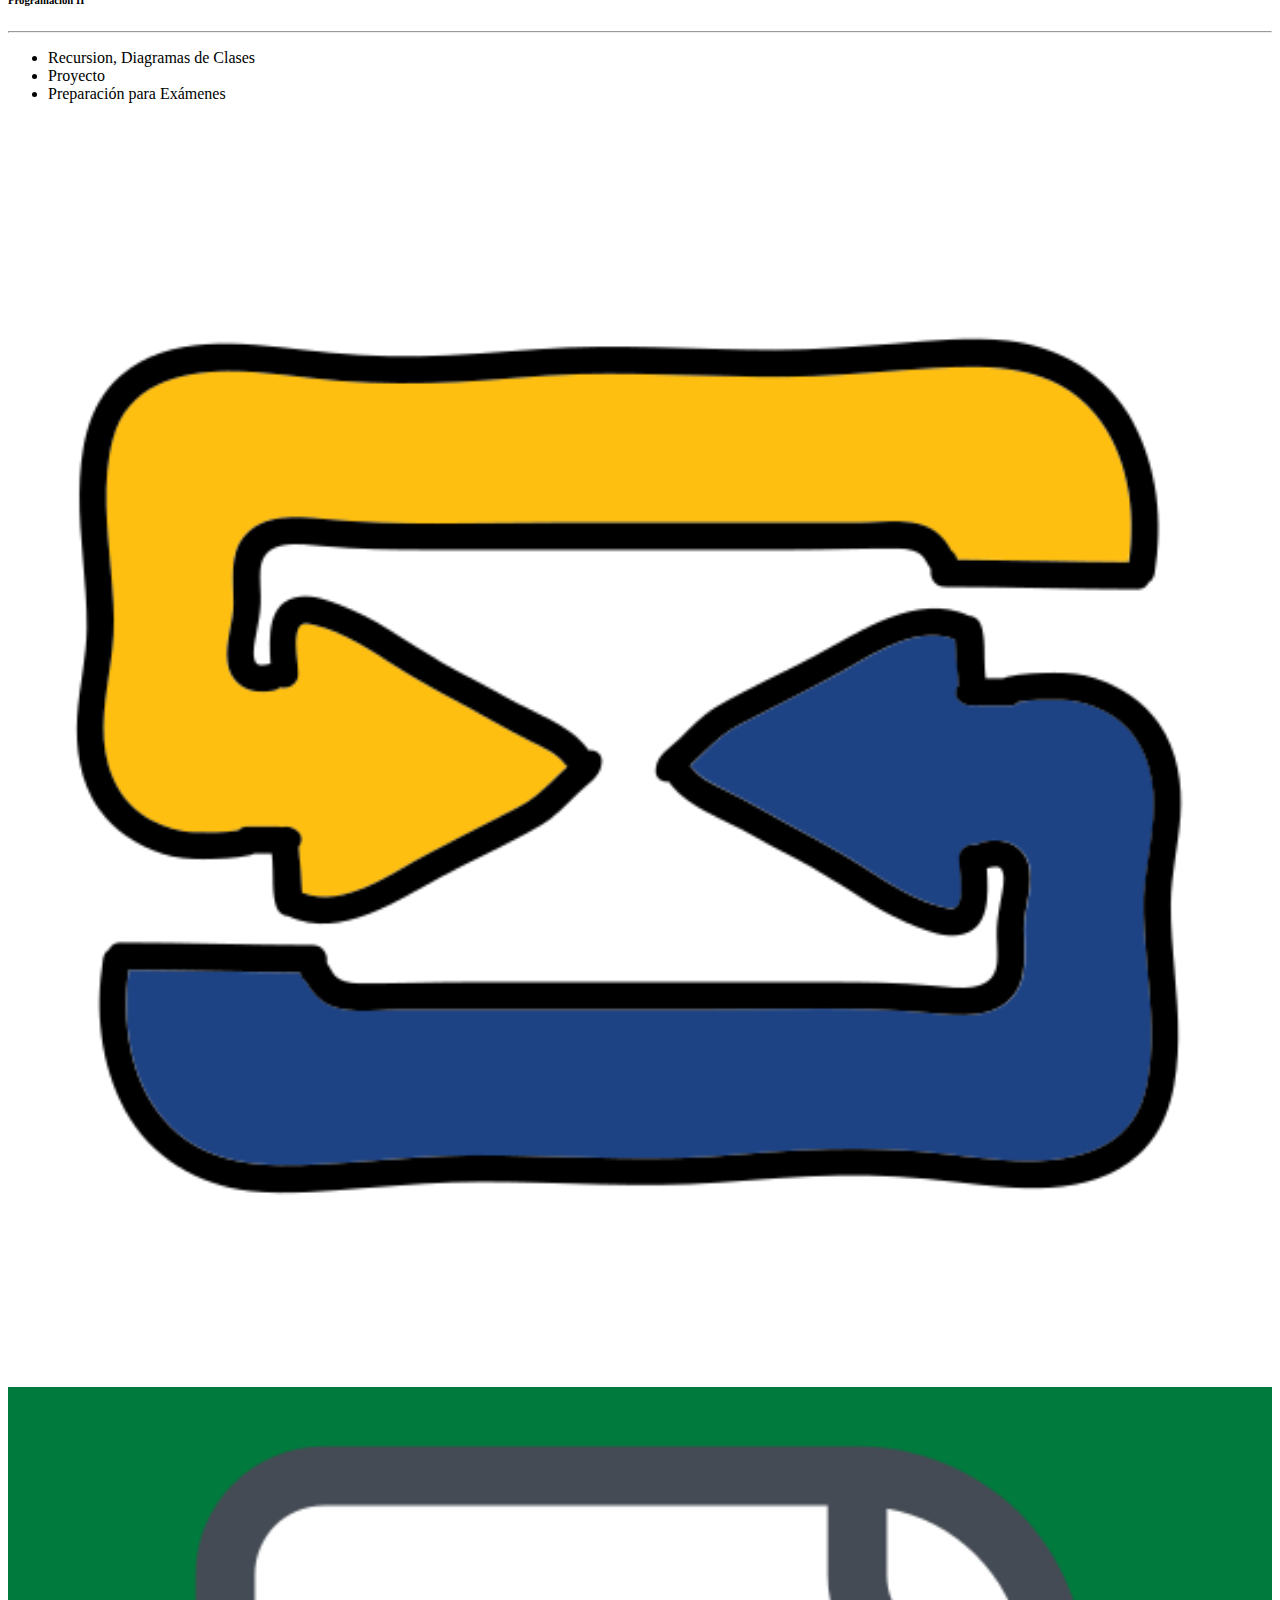
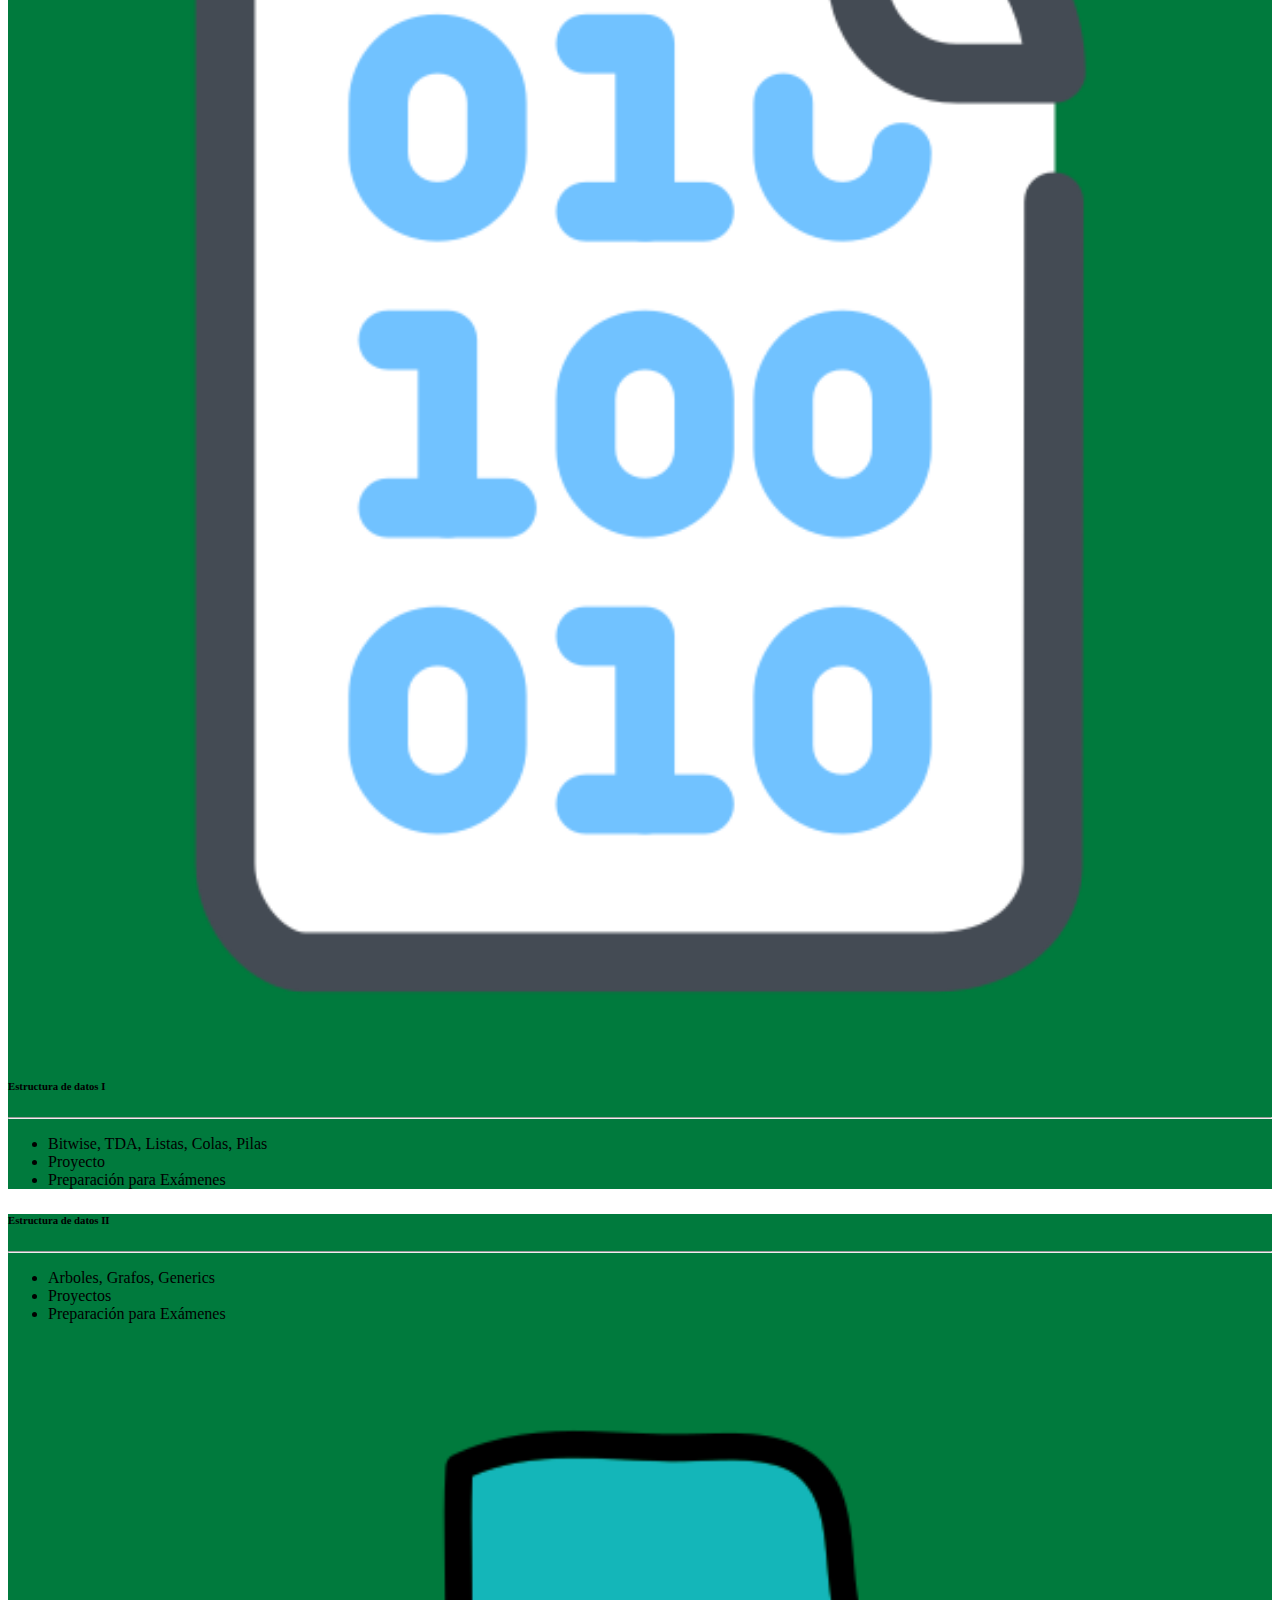
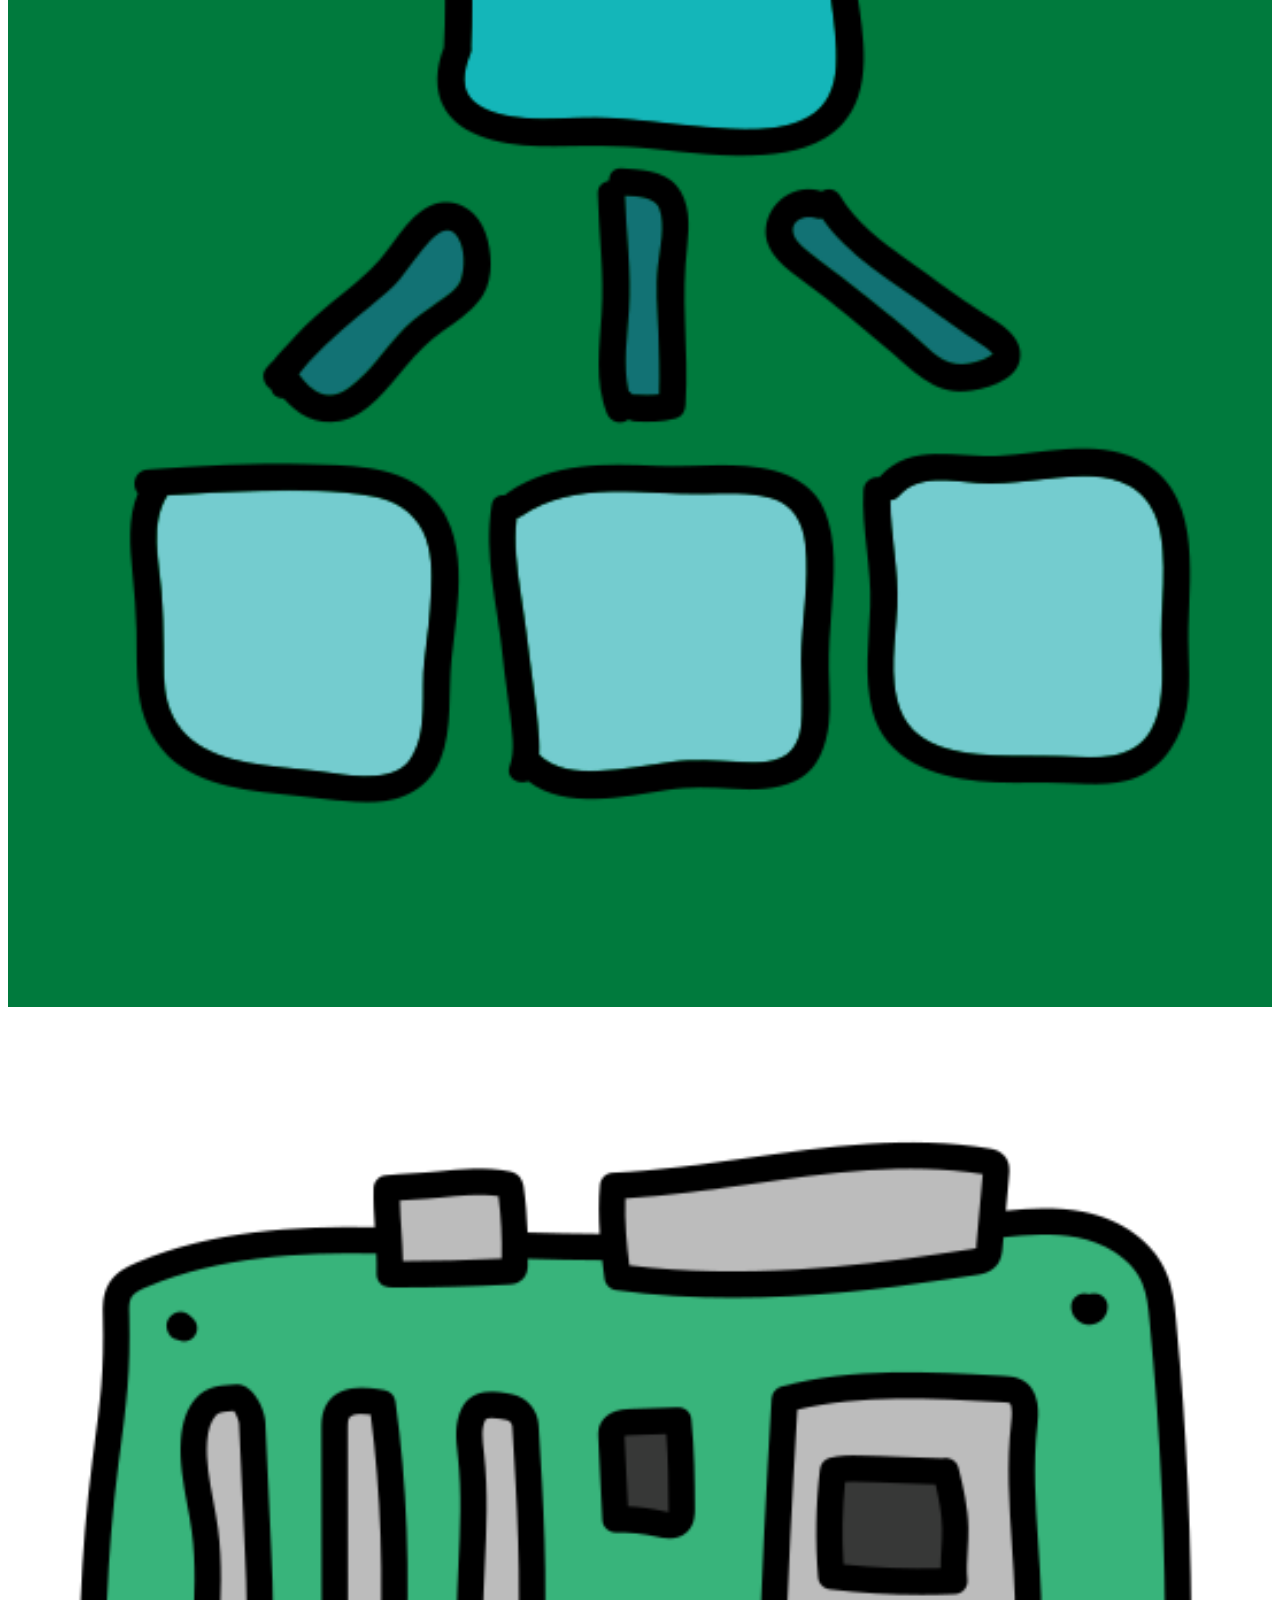
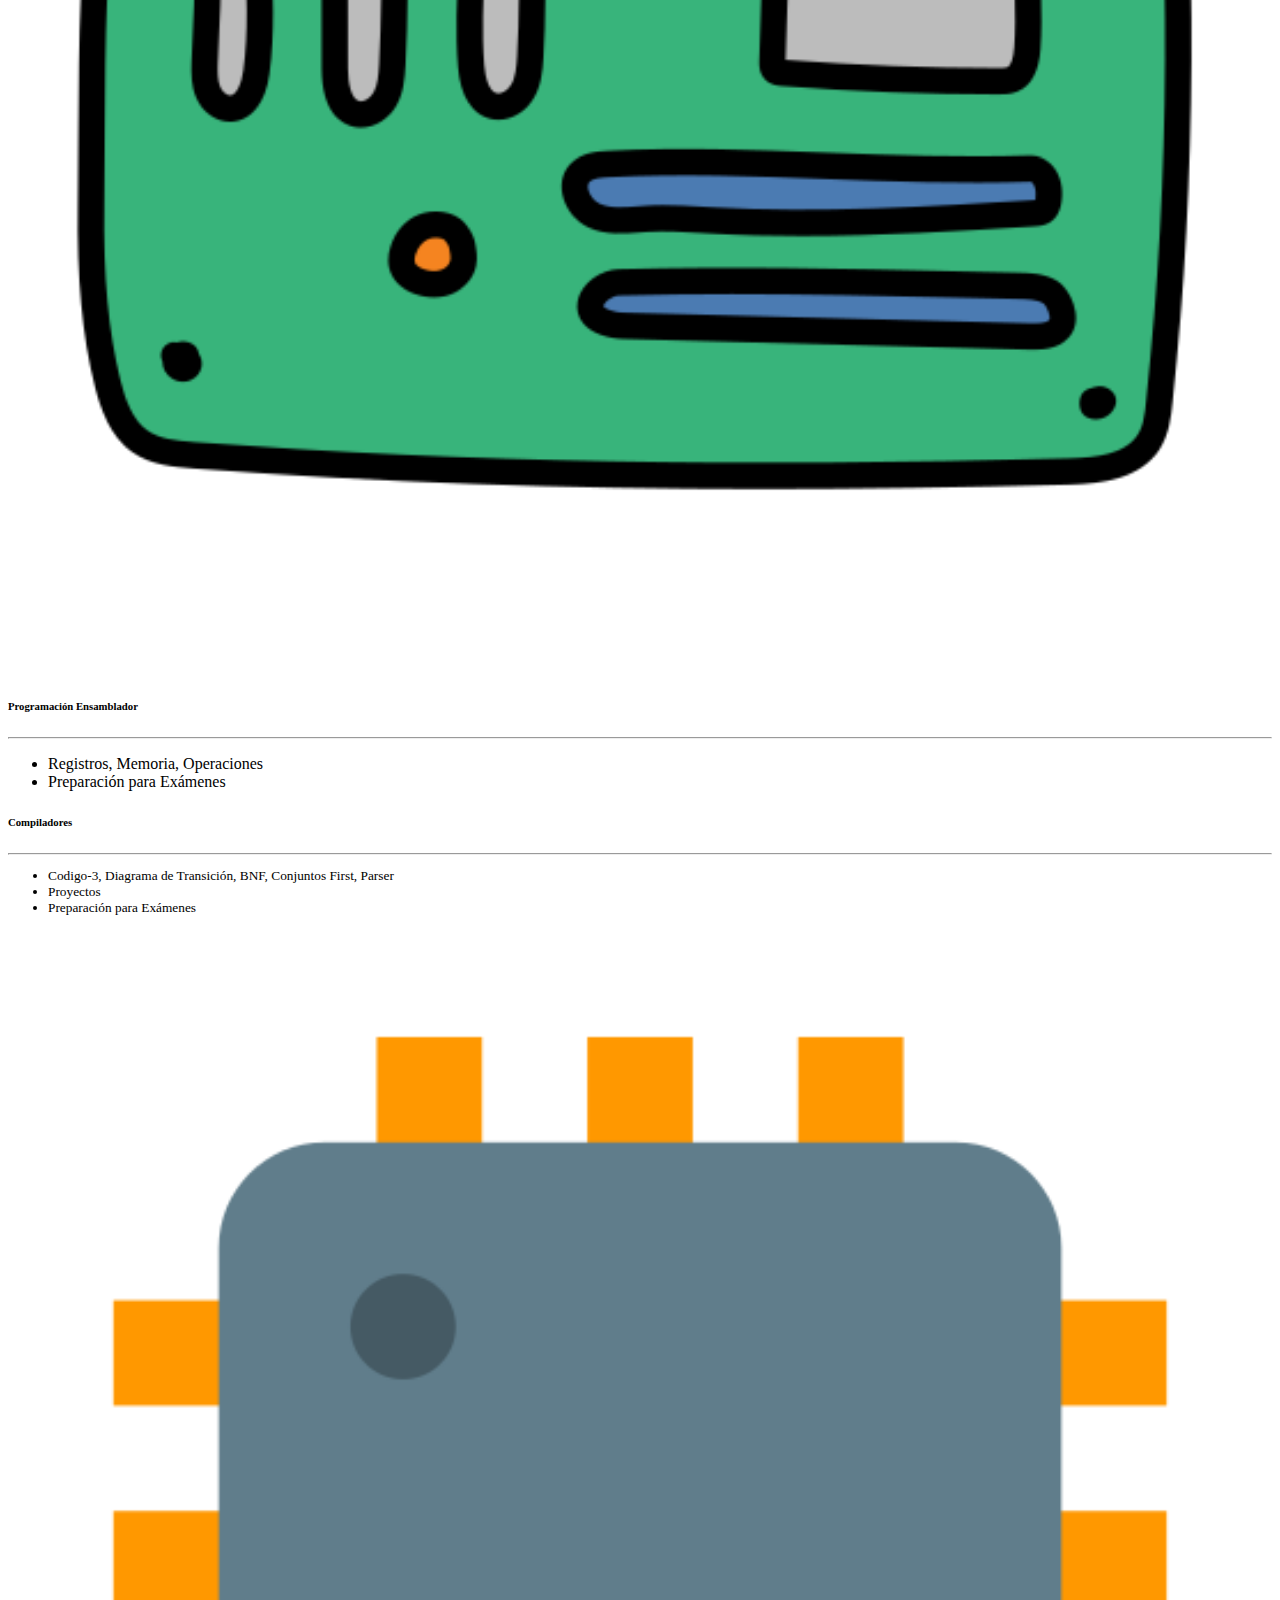
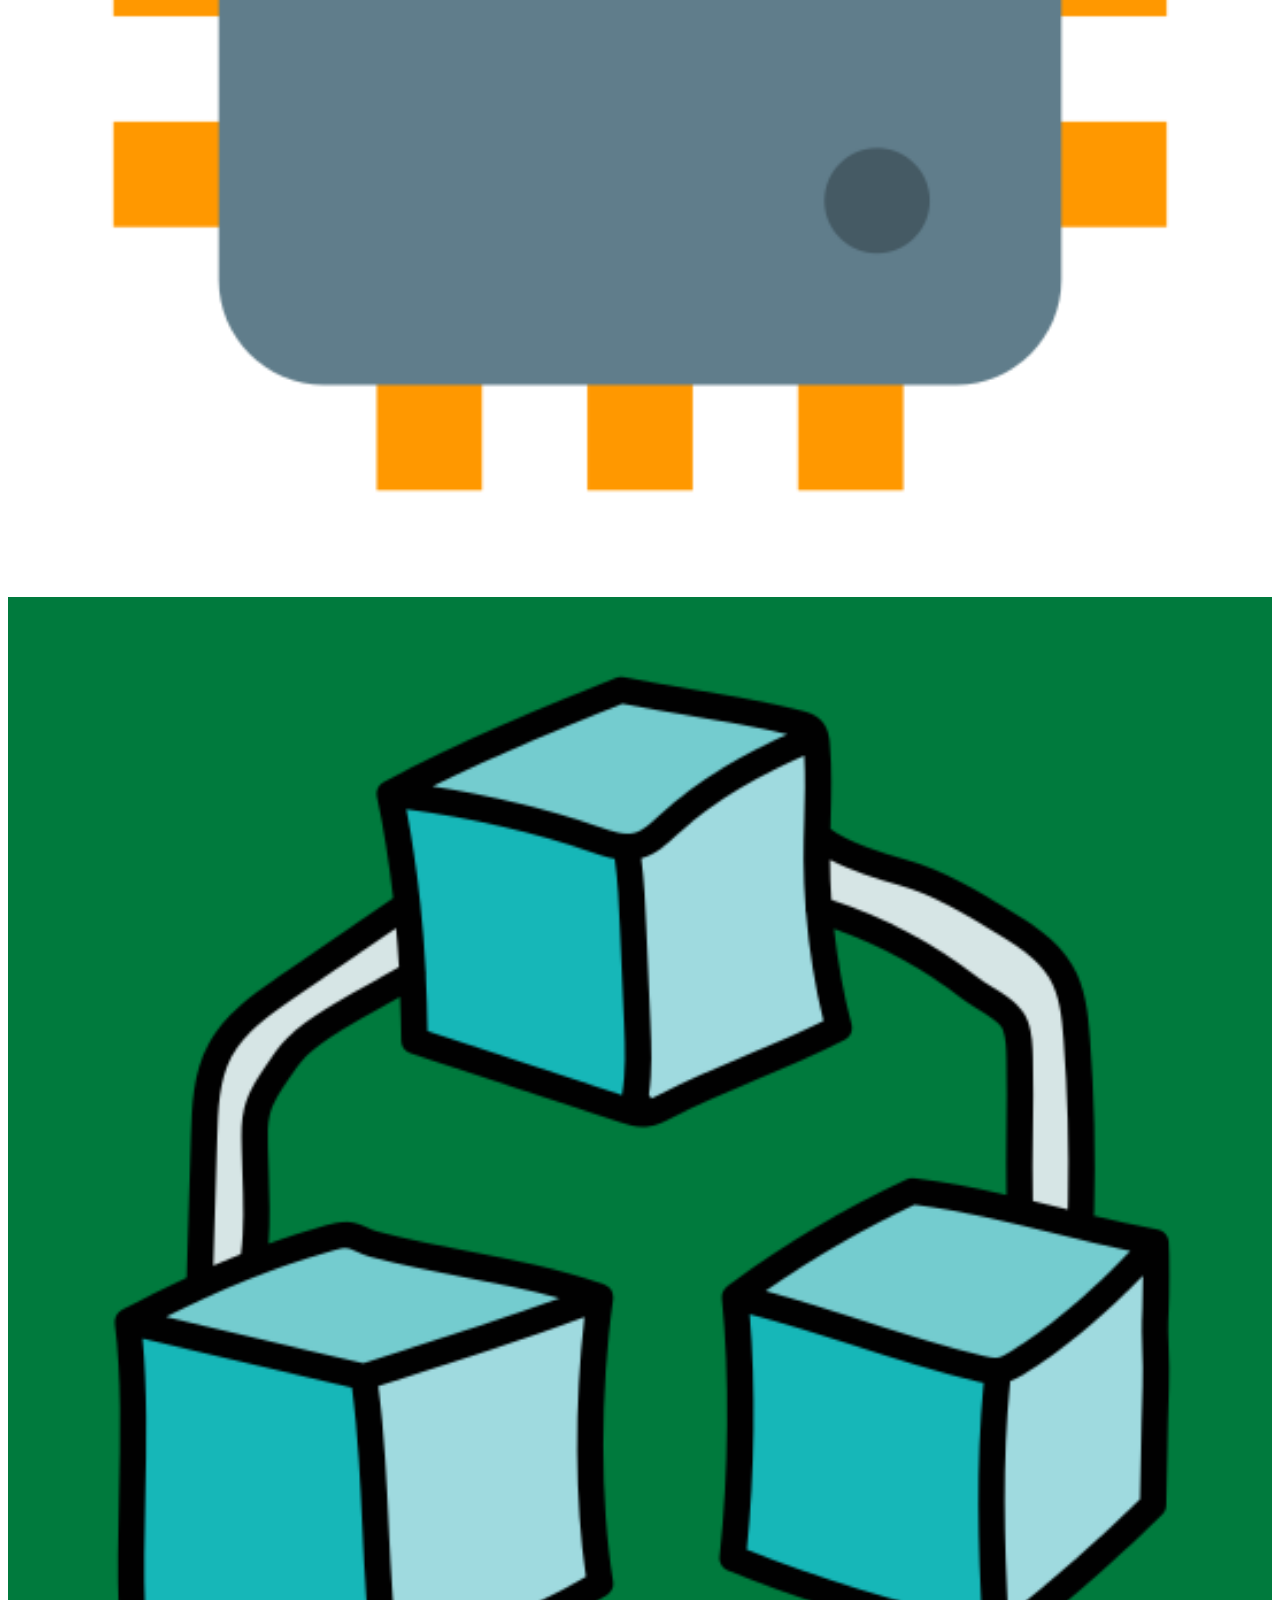
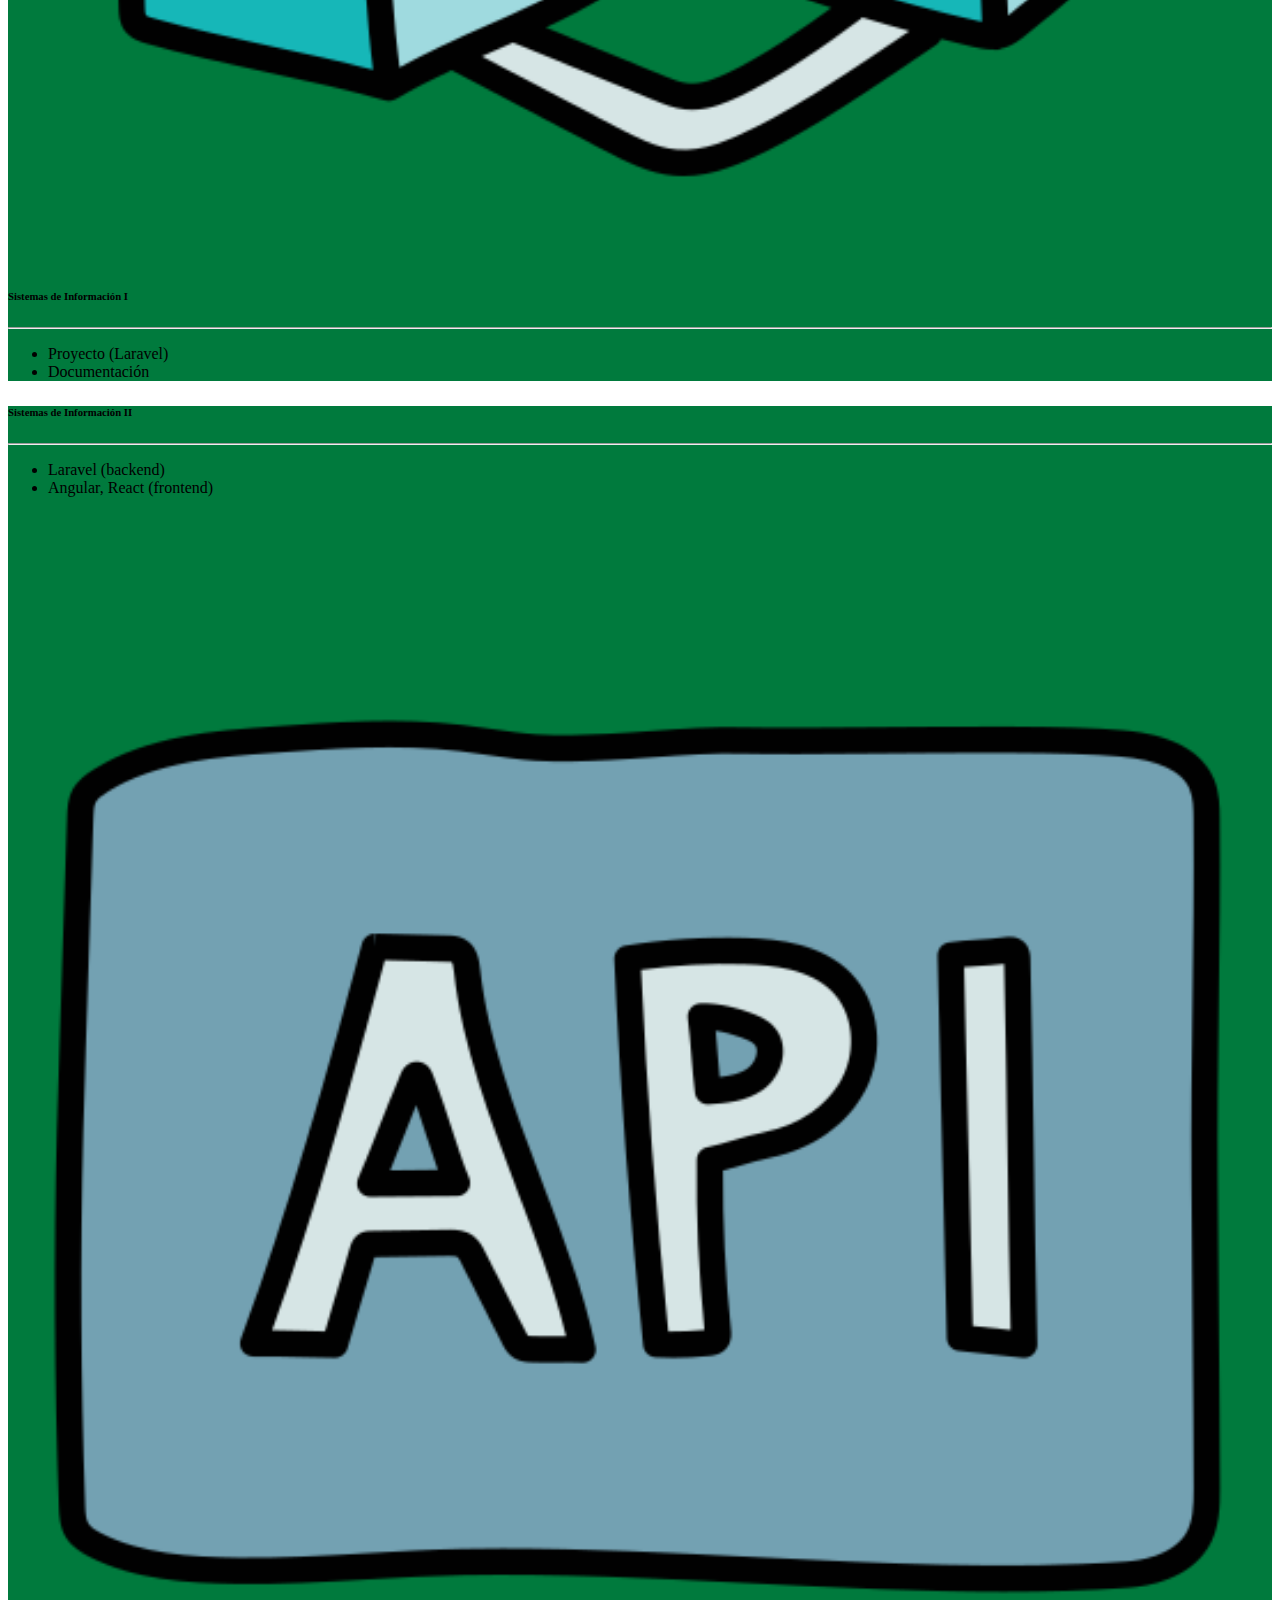
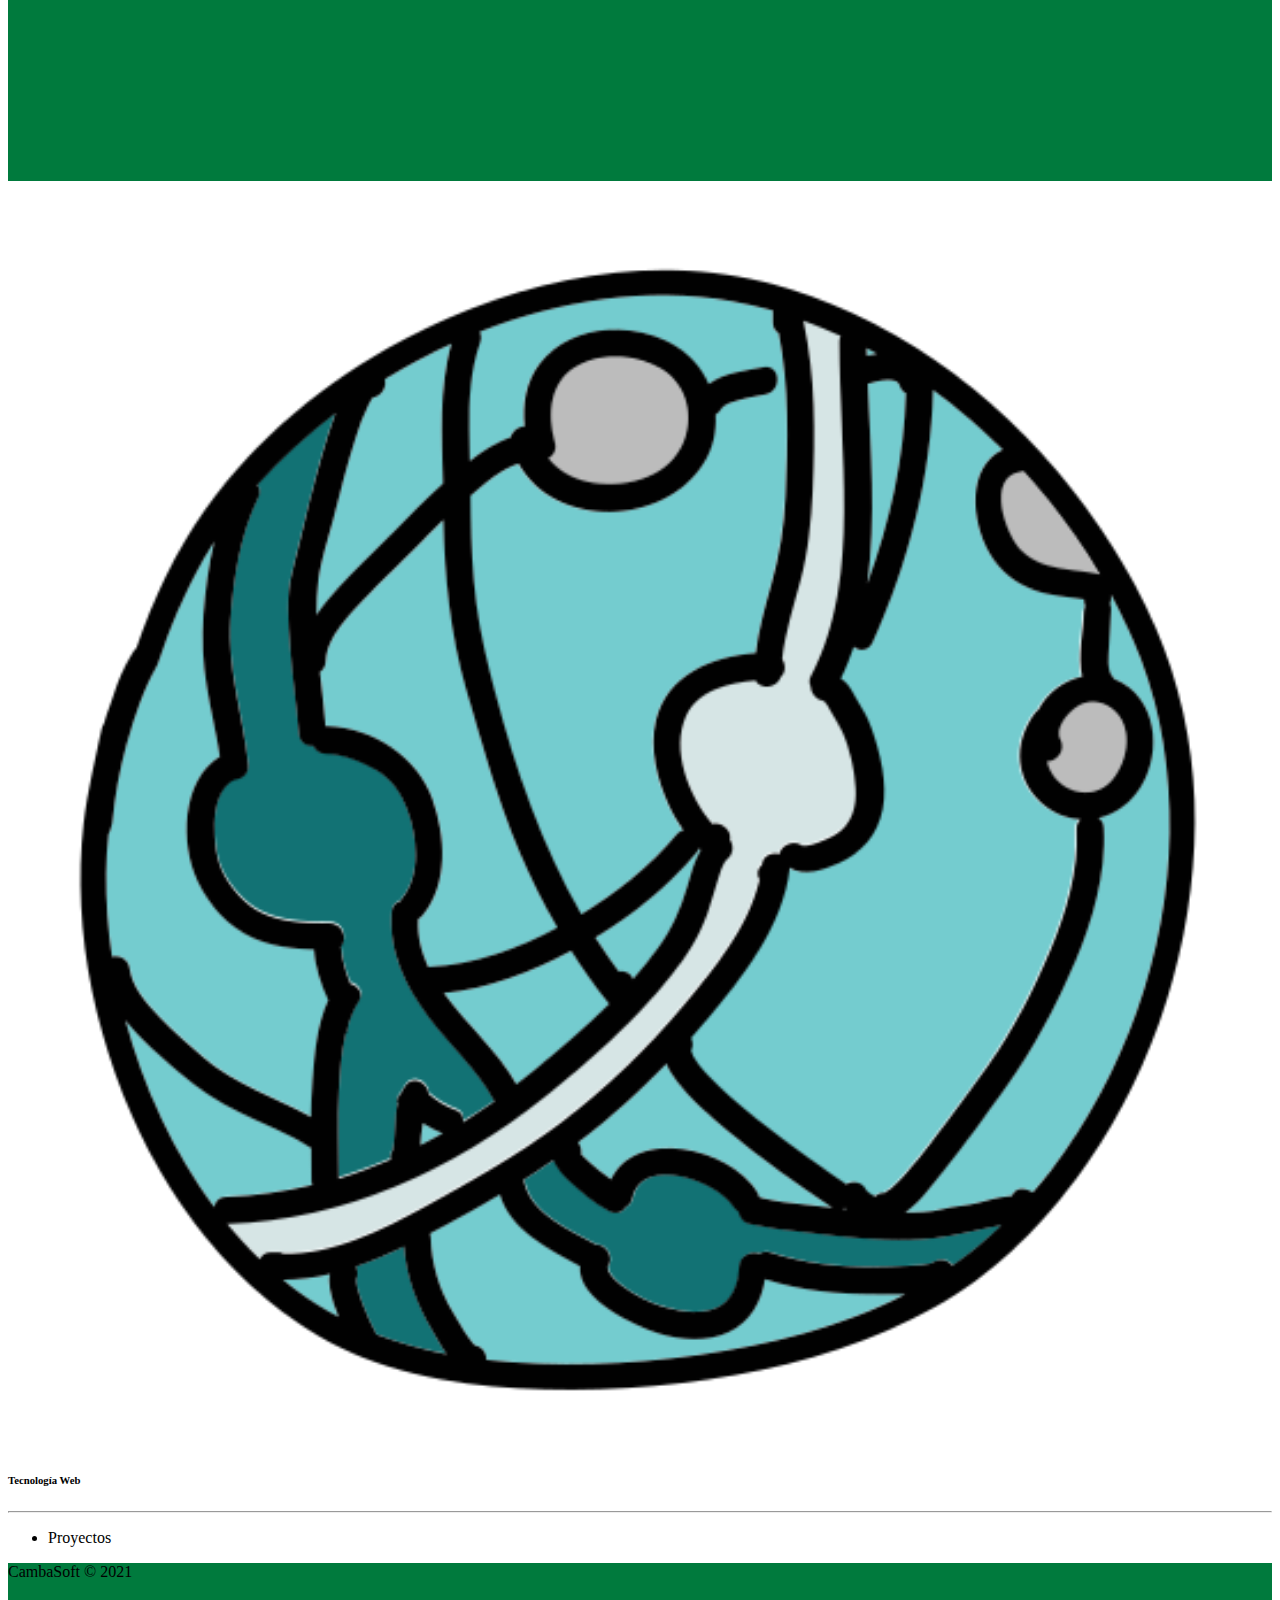
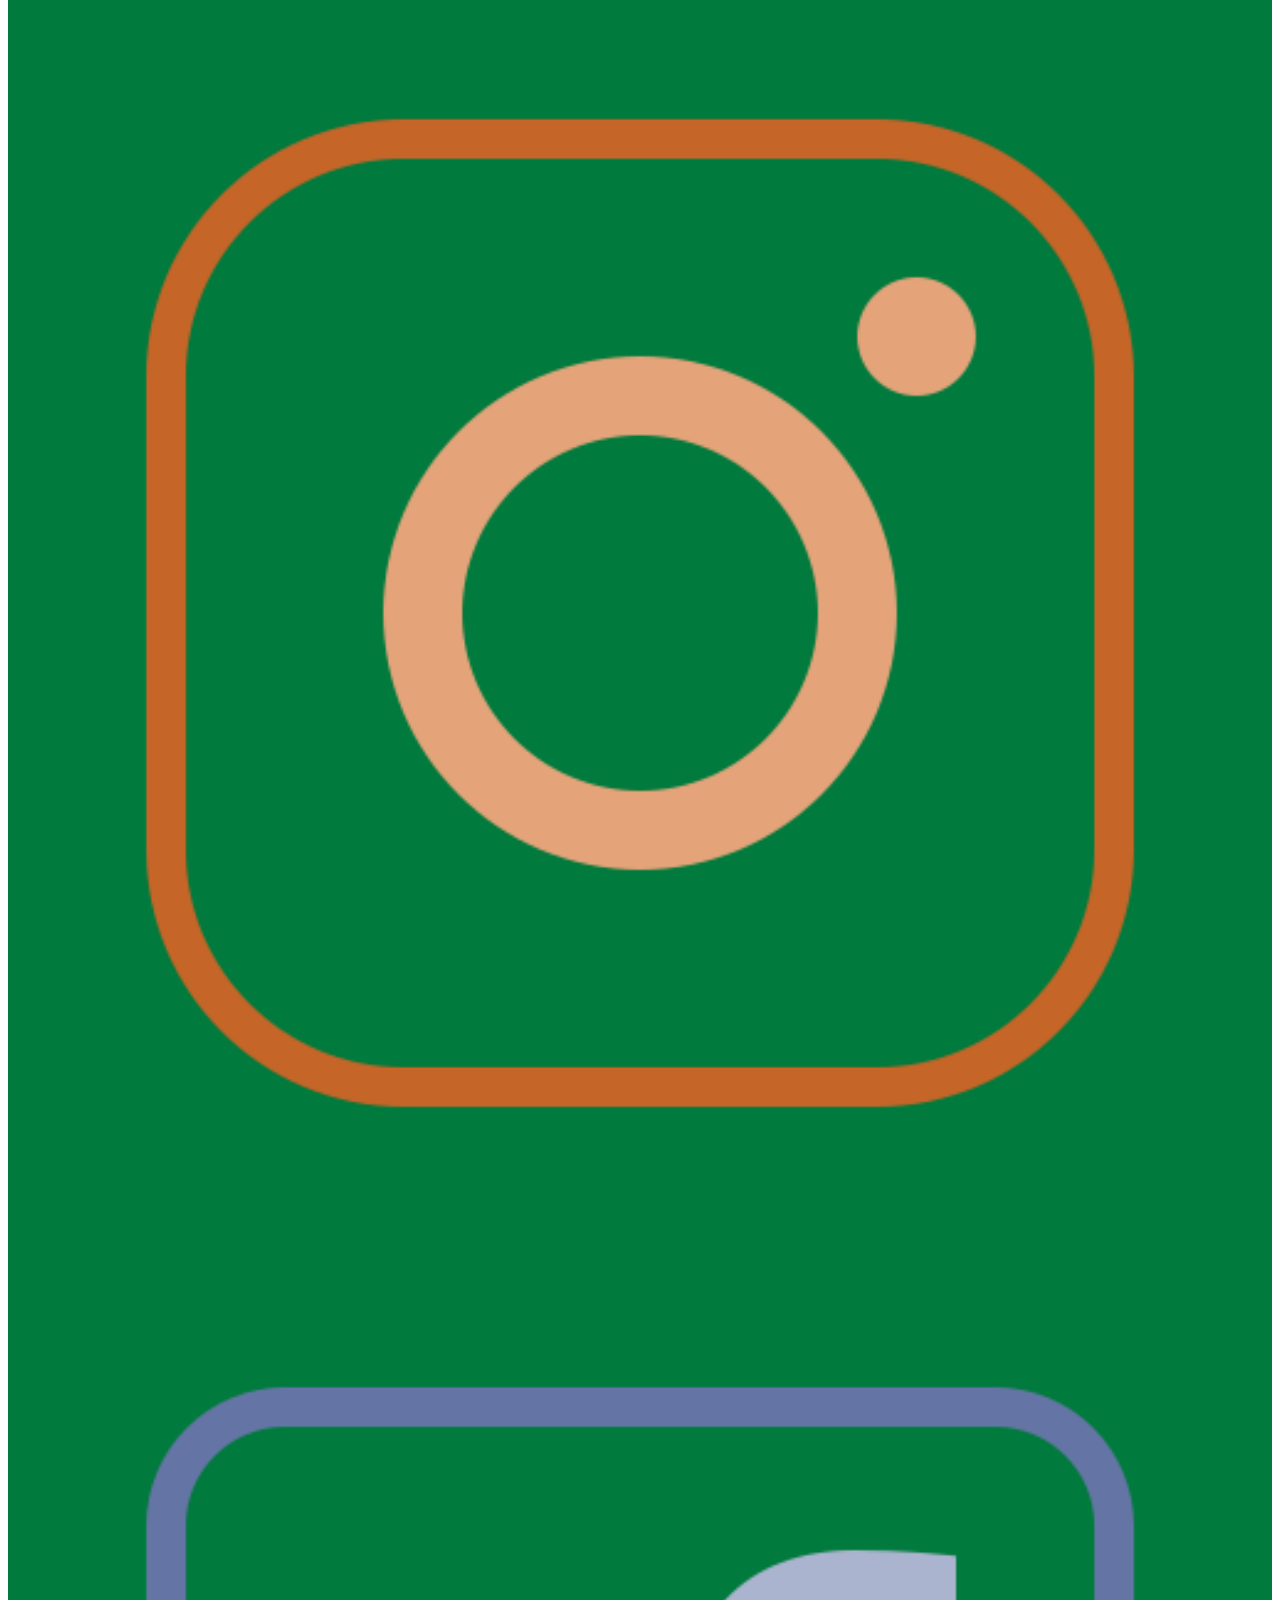
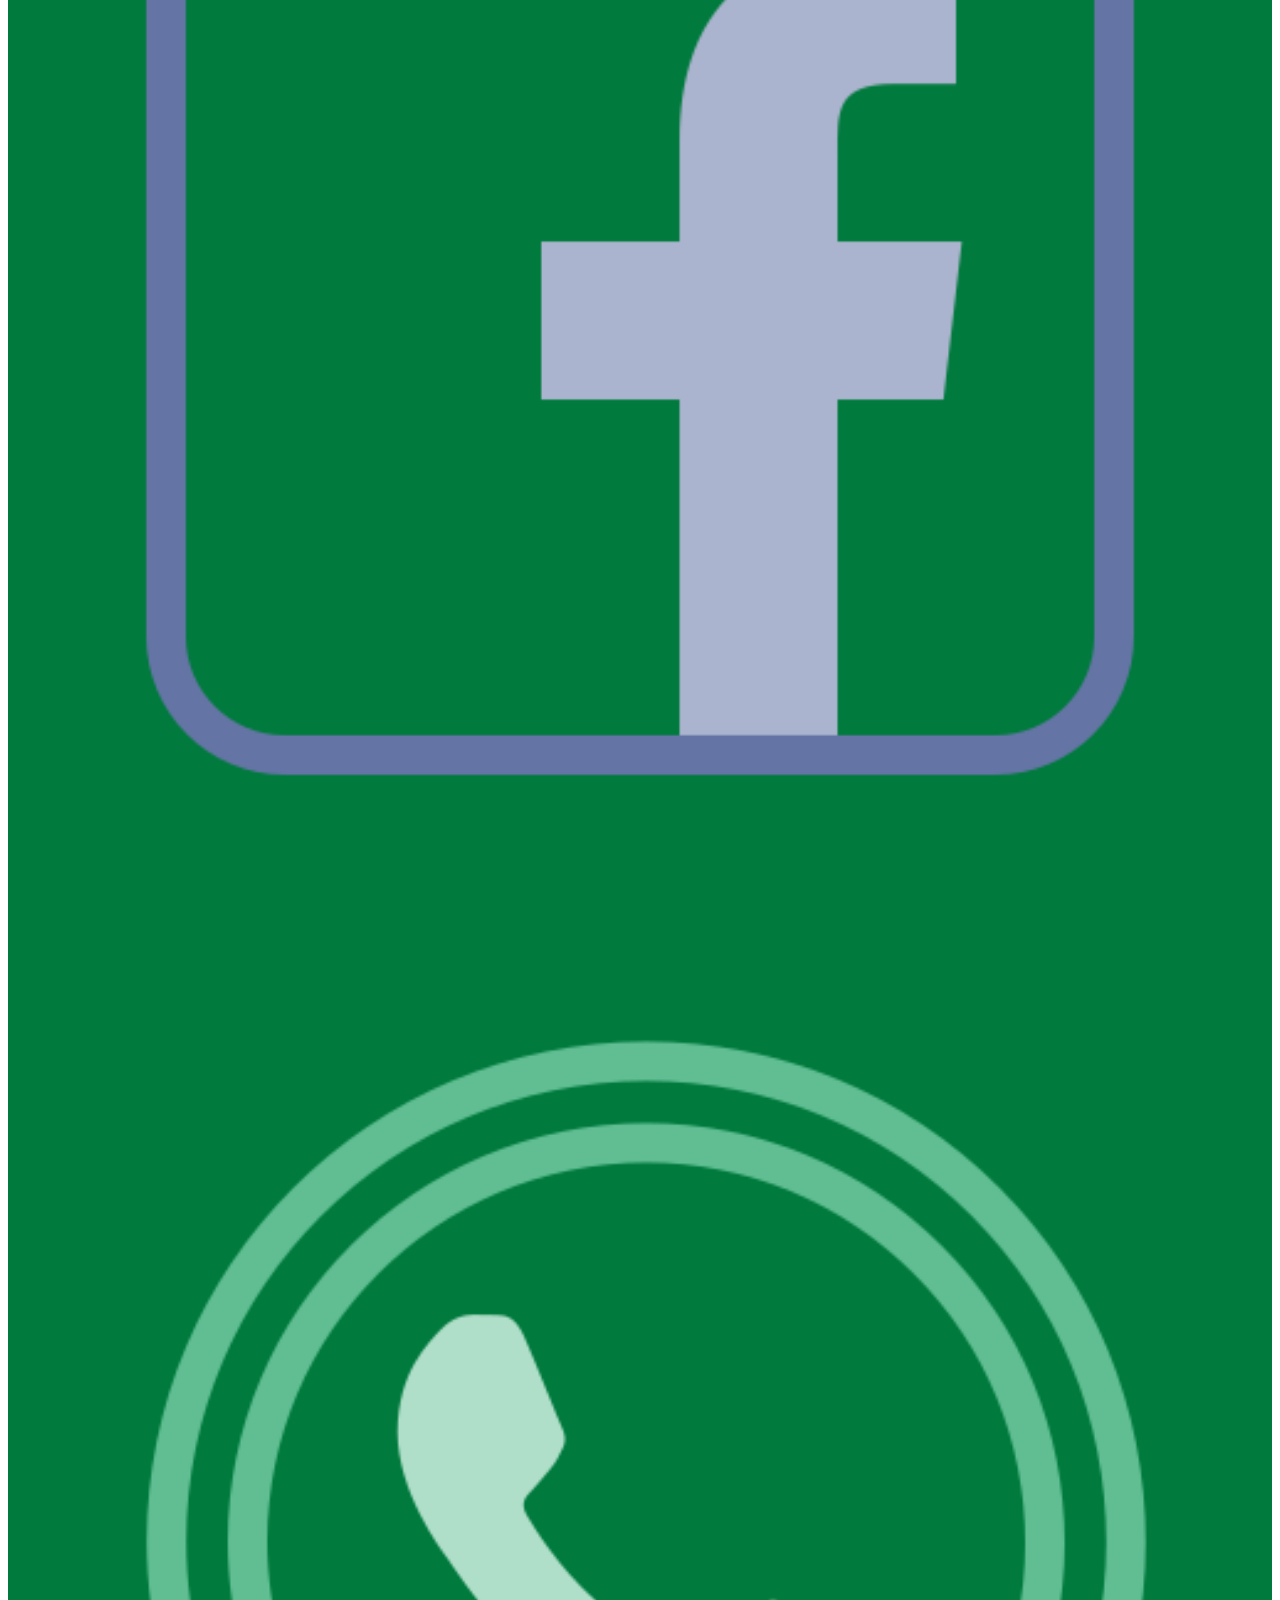
==== commit 3ee1358c: "responsive done" ====
--- a/public/index.html
+++ b/public/index.html
@@ -20,30 +20,40 @@
 </head>
 
 <body>
-  <nav class="navbar navbar-expand-sm bg-camsof p-0">
-    <div class="container">
+  <nav class="navbar navbar-expand-sm navbar-light bg-camsof p-0">
+    <div class="container-fluid">
       <div class="row p-0">
-        <a class="navbar-brand d-flex text-dark" href="index.html">
+        <a class="navbar-brand d-flex" href="index.html">
           <img src="images/pp-circle.png" width="40rem" height="40rem" class="d-inline-block align-text-top my-auto">
-          <div class="ms-2 my-auto text-black fs-5">
+          <div class="ms-2 my-auto fs-5">
             CambaSoft
           </div>
         </a>
       </div>
-      <button class="navbar-toggler" type="button" data-bs-toggle="collapse" data-bs-target="#navbarScroll"
+      <button class="navbar-toggler text-dark" type="button" data-bs-toggle="collapse" data-bs-target="#navbarScroll"
         aria-controls="navbarScroll" aria-expanded="false" aria-label="Toggle navigation">
-        <span class="navbar-toggler-icon"></span>
+        <span class="navbar-toggler-icon text-dark"></span>
       </button>
       <div class="collapse navbar-collapse" id="navbarScroll">
-        <ul class="navbar-nav me-auto my-2 my-lg-0 navbar-nav-scroll" style="--bs-scroll-height: 100px;">
+        <ul class="navbar-nav ms-auto my-2 my-lg-0 navbar-nav-scroll" style="--bs-scroll-height: 100px;">
+          <li class="nav-item">
+            <a class="nav-link active" aria-current="page" href="#">
+              Contáctanos
+            </a>
+          </li>
+          <li class="nav-item">
+            <a class="nav-link active" href="#">
+              ¿Quiénes somos?
+            </a>
+          </li>
         </ul>
       </div>
     </div>
   </nav>
-  <div class="container py-2">
+  <div class="container py-3">
     <!-- General programming -->
     <div class="row mb-2">
-      <div class="col py-3 bg-camsof rounded-3 text-white">
+      <div class="col-12 col-md-6 py-3 bg-camsof rounded-3 text-white">
         <div class="row align-items-center">
           <div class="col-8">
             <h6>
@@ -59,7 +69,7 @@
           </div>
         </div>
       </div>
-      <div class="col py-3">
+      <div class="col-12 col-md-6 py-3">
       </div>
     </div>
     <!-- U.A.G.R.M. -->
@@ -70,8 +80,8 @@
     </div>
     <!-- Programming II -->
     <!-- Data Structures I -->
-    <div class="row">
-      <div class="col py-3">
+    <div class="row my-2">
+      <div class="col-12 col-md-6 py-3">
         <div class="row align-items-center">
           <div class="col-8">
             <h6>
@@ -95,7 +105,7 @@
           </div>
         </div>
       </div>
-      <div class="col py-3 bg-camsof rounded-3 text-white">
+      <div class="col-12 col-md-6 py-3 bg-camsof rounded-3 text-white">
         <div class="row align-items-center">
           <div class="col">
             <img src="images/products/data-structures-i-icon.png" width="100%">
@@ -122,8 +132,8 @@
     </div>
     <!-- Data Structures II -->
     <!-- Assembler programming -->
-    <div class="row">
-      <div class="col py-3 bg-camsof rounded-3 text-white">
+    <div class="row my-2">
+      <div class="col-12 col-md-6 py-3 bg-camsof rounded-3 text-white">
         <div class="row align-items-center">
           <div class="col-8">
             <h6>
@@ -147,7 +157,7 @@
           </div>
         </div>
       </div>
-      <div class="col py-3">
+      <div class="col-12 col-md-6 py-3">
         <div class="row align-items-center">
           <div class="col">
             <img src="images/products/assembler-programming-icon.png" width="100%">
@@ -171,8 +181,8 @@
     </div>
     <!-- Compilers-->
     <!-- Information System I -->
-    <div class="row">
-      <div class="col py-3">
+    <div class="row my-2">
+      <div class="col-12 col-md-6 py-3">
         <div class="row align-items-center">
           <div class="col-8">
             <h6>
@@ -198,7 +208,7 @@
           </div>
         </div>
       </div>
-      <div class="col py-3 bg-camsof rounded-3 text-white">
+      <div class="col-12 col-md-6 py-3 bg-camsof rounded-3 text-white">
         <div class="row align-items-center">
           <div class="col">
             <img src="images/products/si-icon.png" width="100%">
@@ -222,8 +232,8 @@
     </div>
     <!-- Information System II -->
     <!-- Web Technology -->
-    <div class="row">
-      <div class="col py-3 bg-camsof rounded-3 text-white">
+    <div class="row my-2">
+      <div class="col-12 col-md-6 py-3 bg-camsof rounded-3 text-white">
         <div class="row align-items-center">
           <div class="col-8">
             <h6>
@@ -244,7 +254,7 @@
           </div>
         </div>
       </div>
-      <div class="col py-3">
+      <div class="col-12 col-md-6 py-3">
         <div class="row align-items-center">
           <div class="col">
             <img src="images/products/web-icon.png" width="100%">
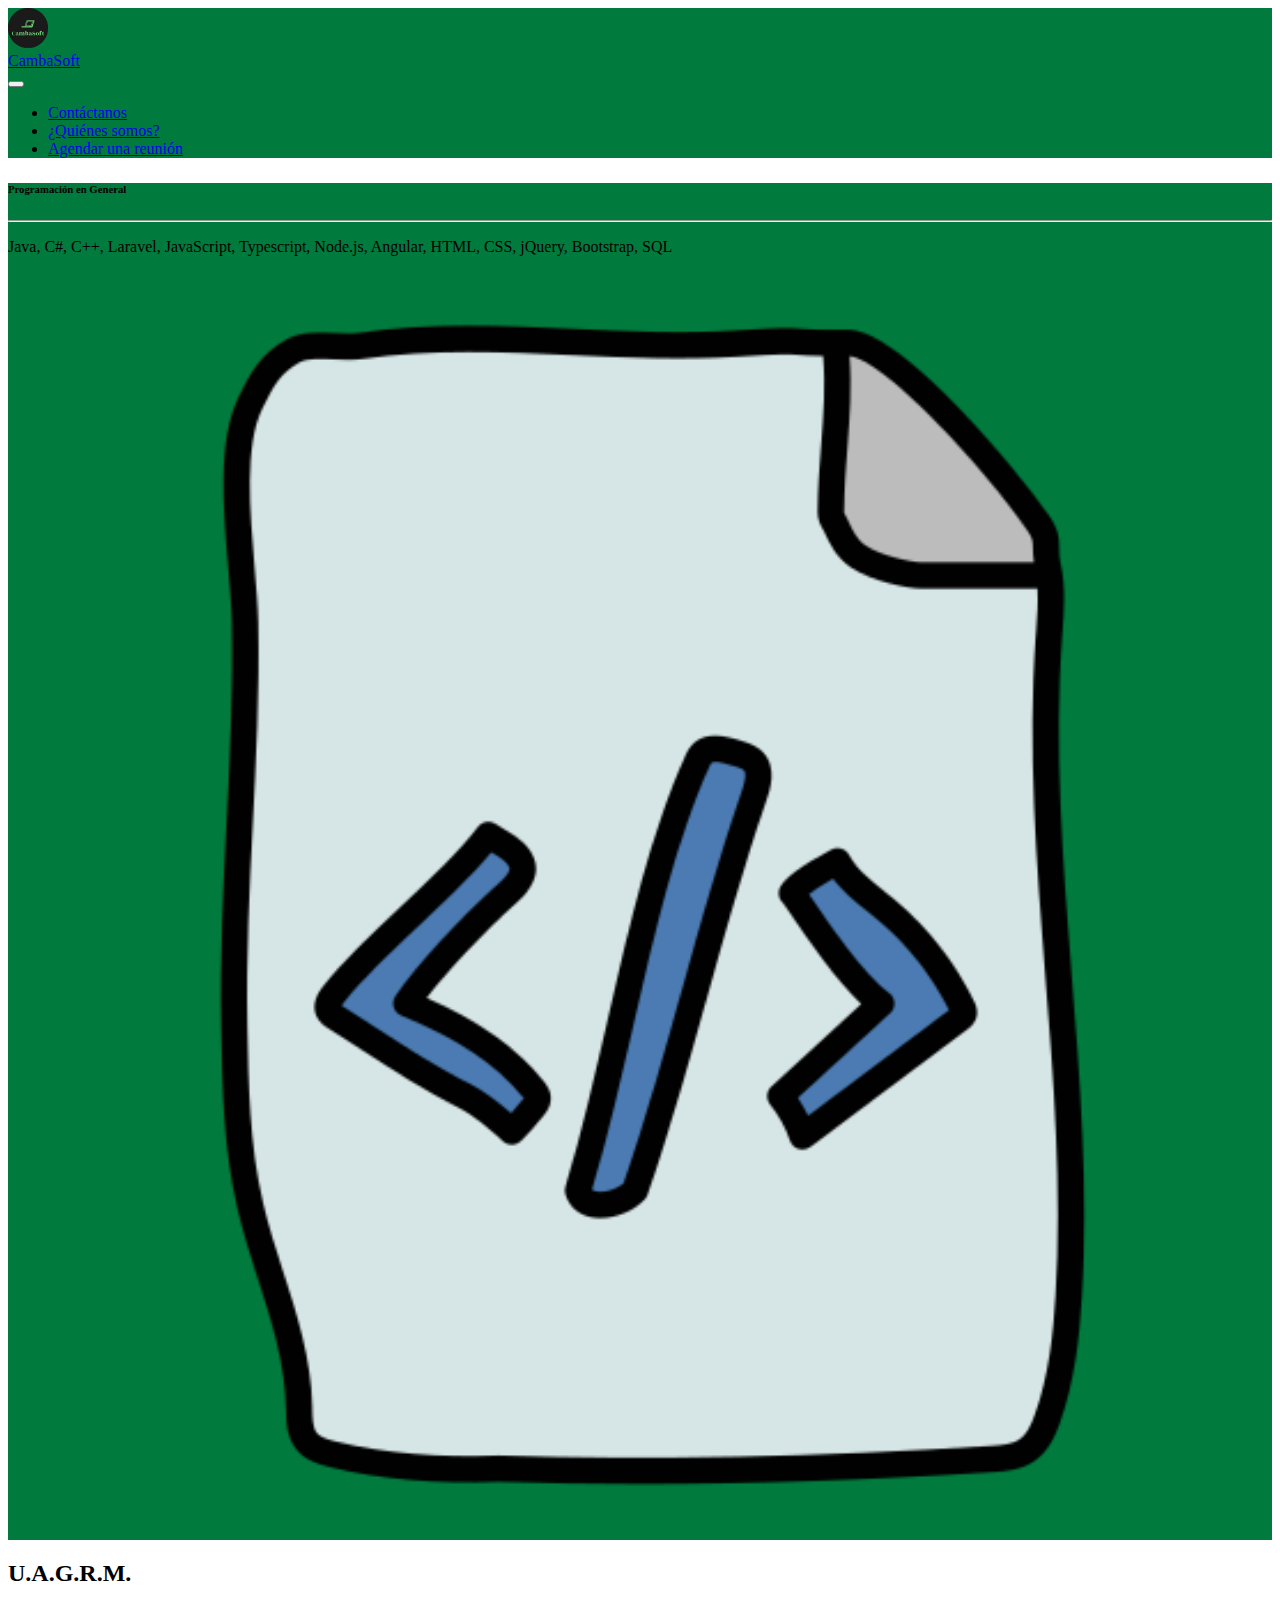
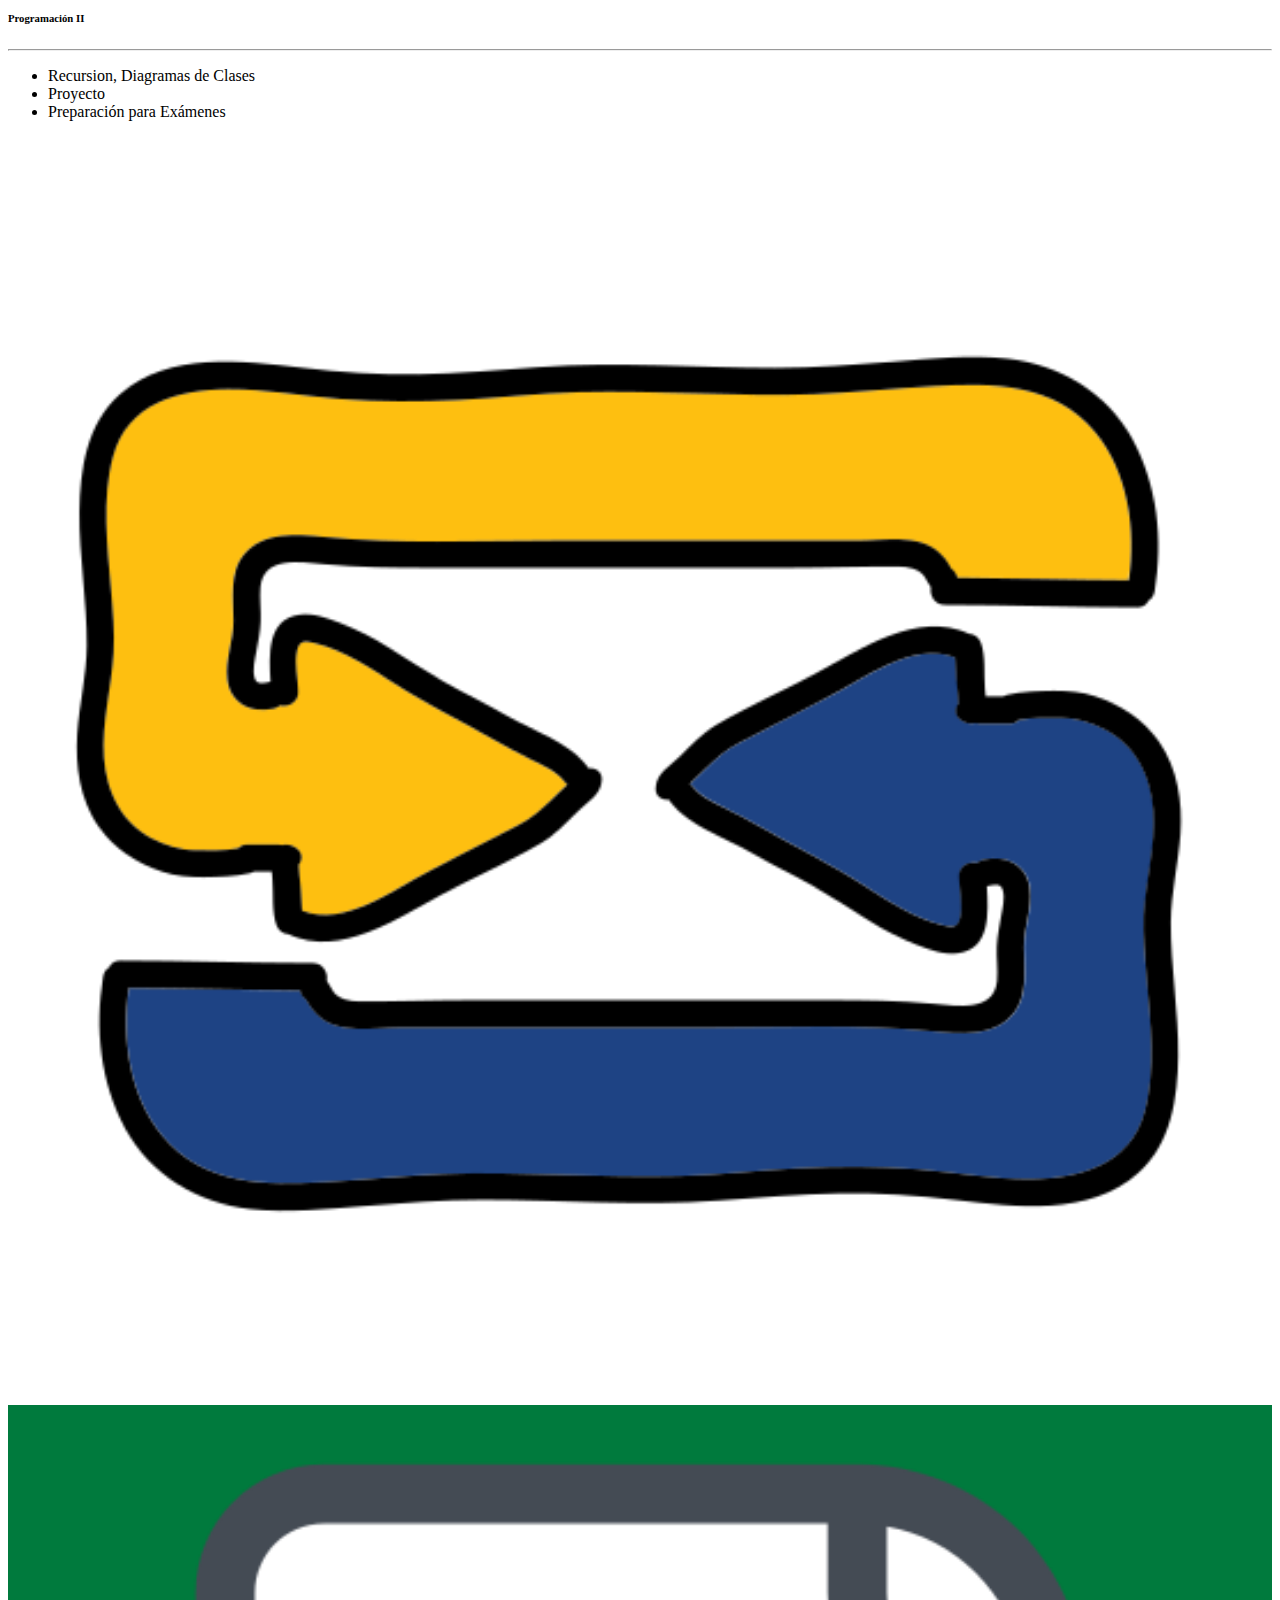
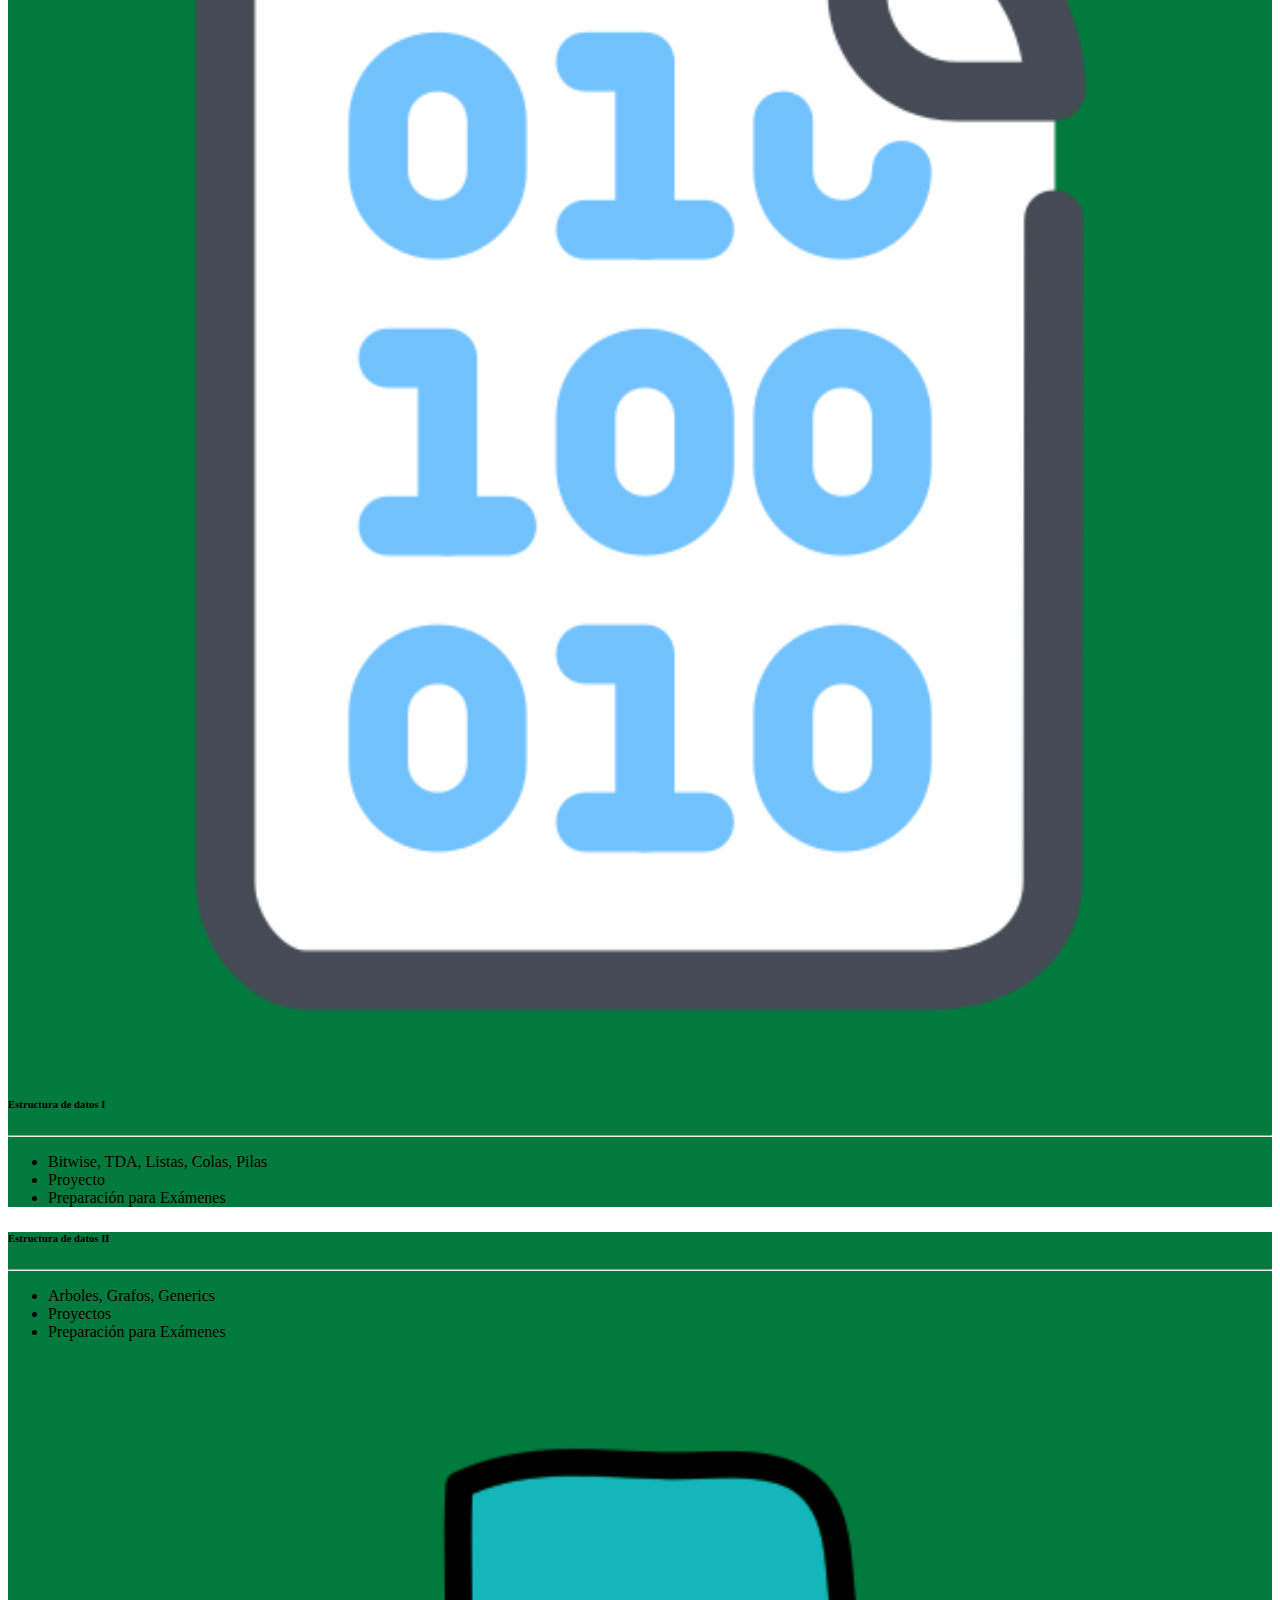
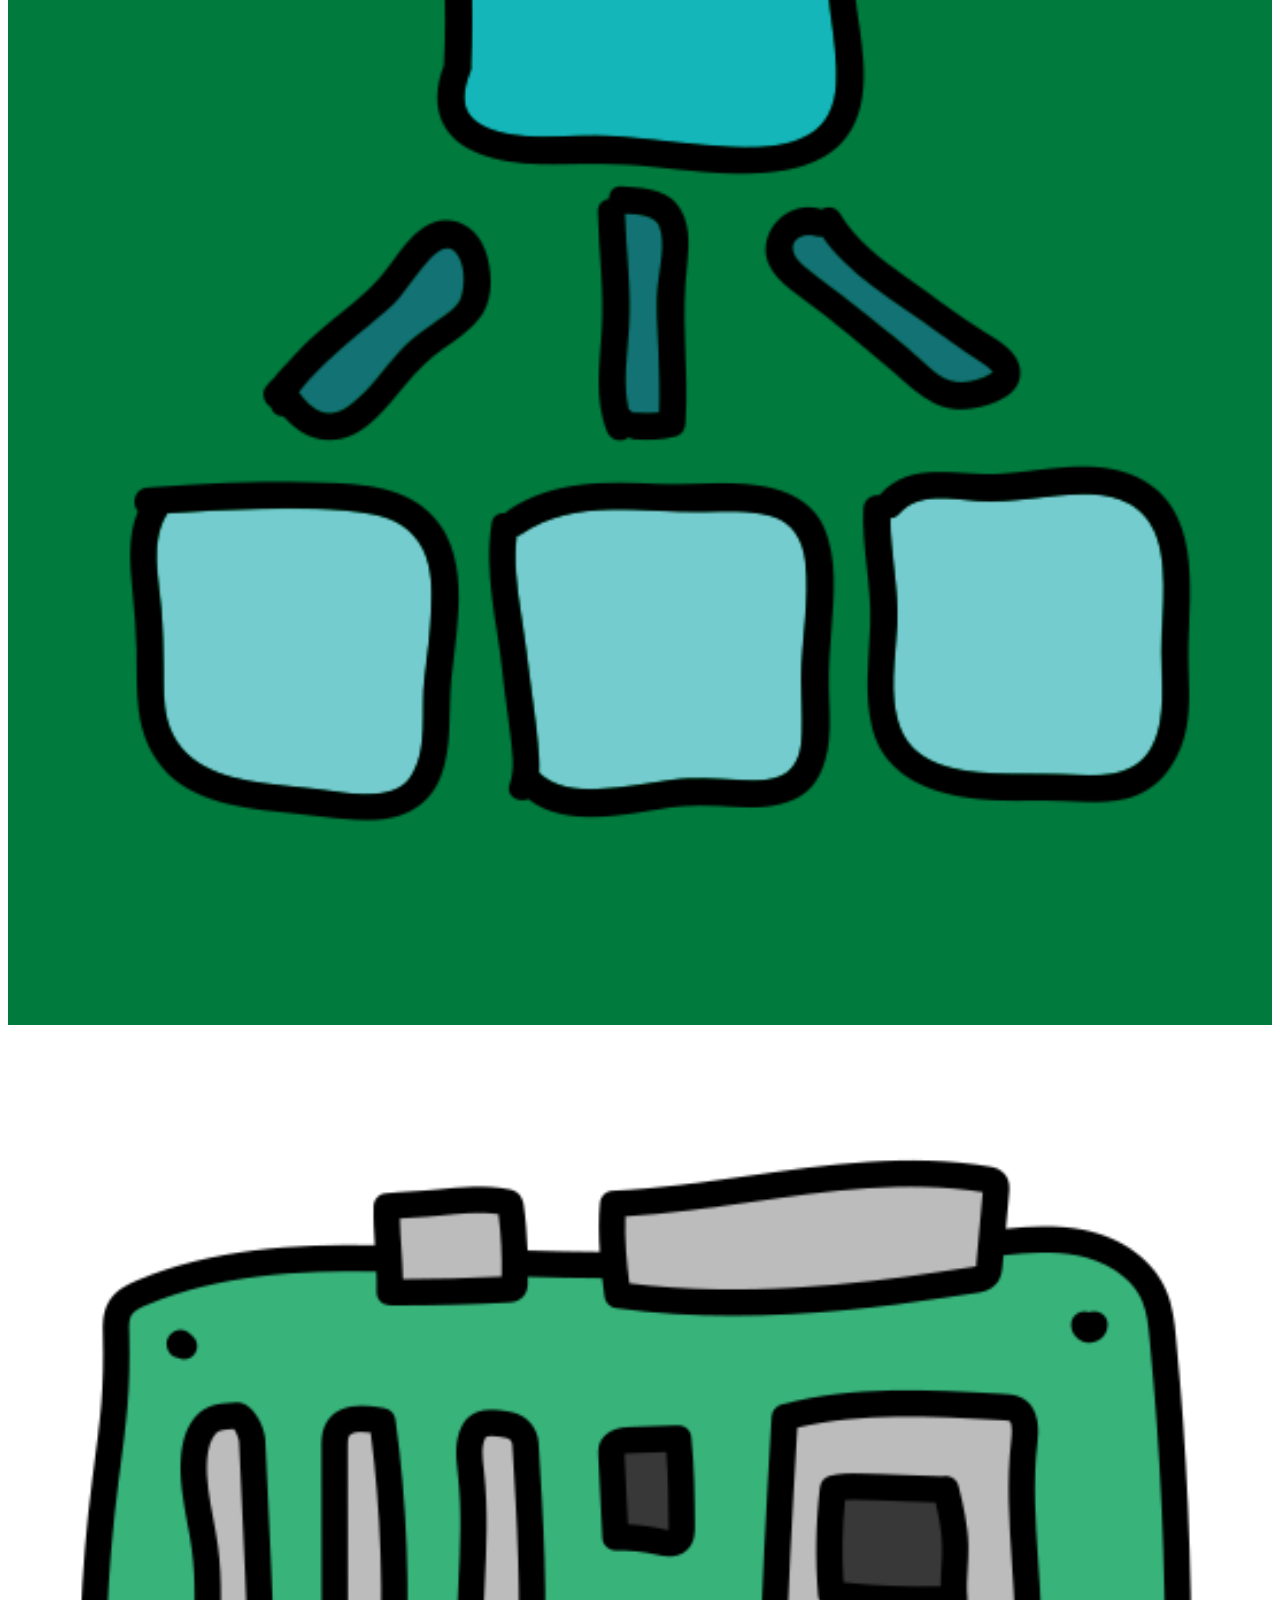
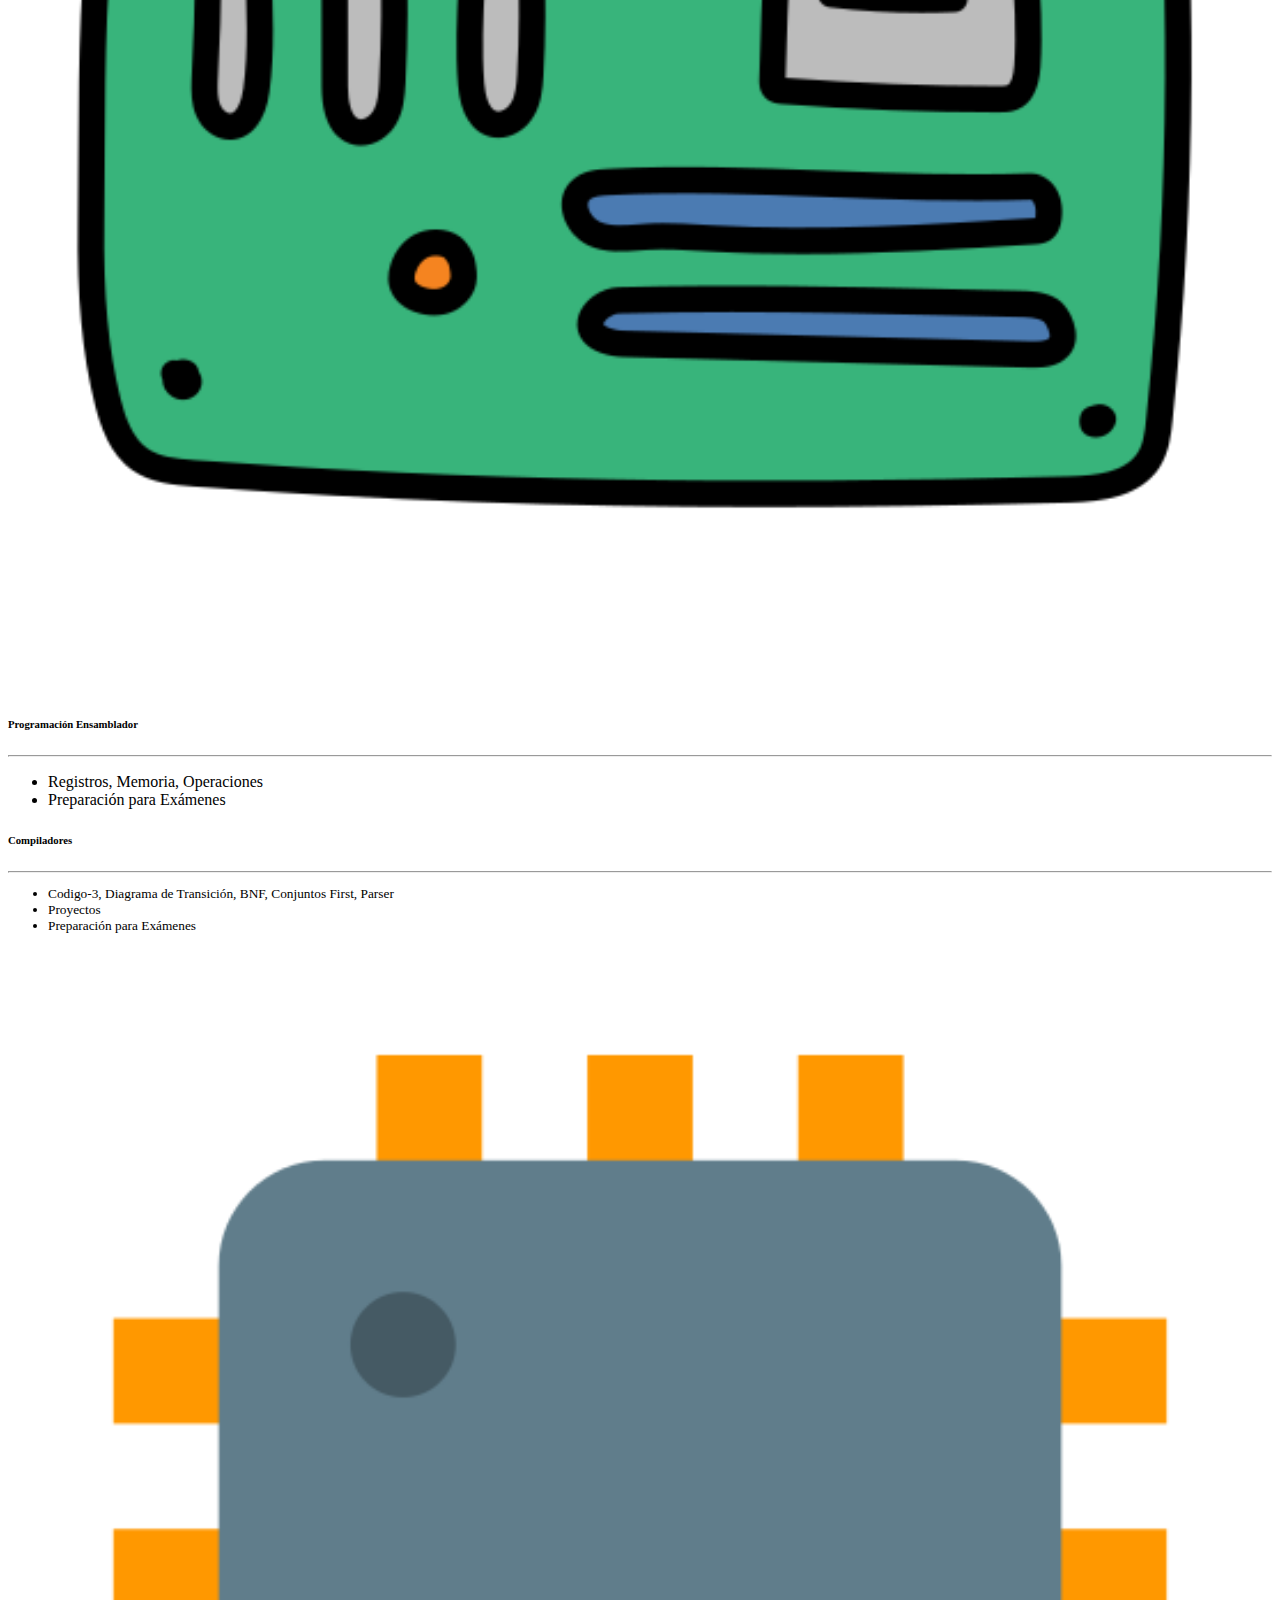
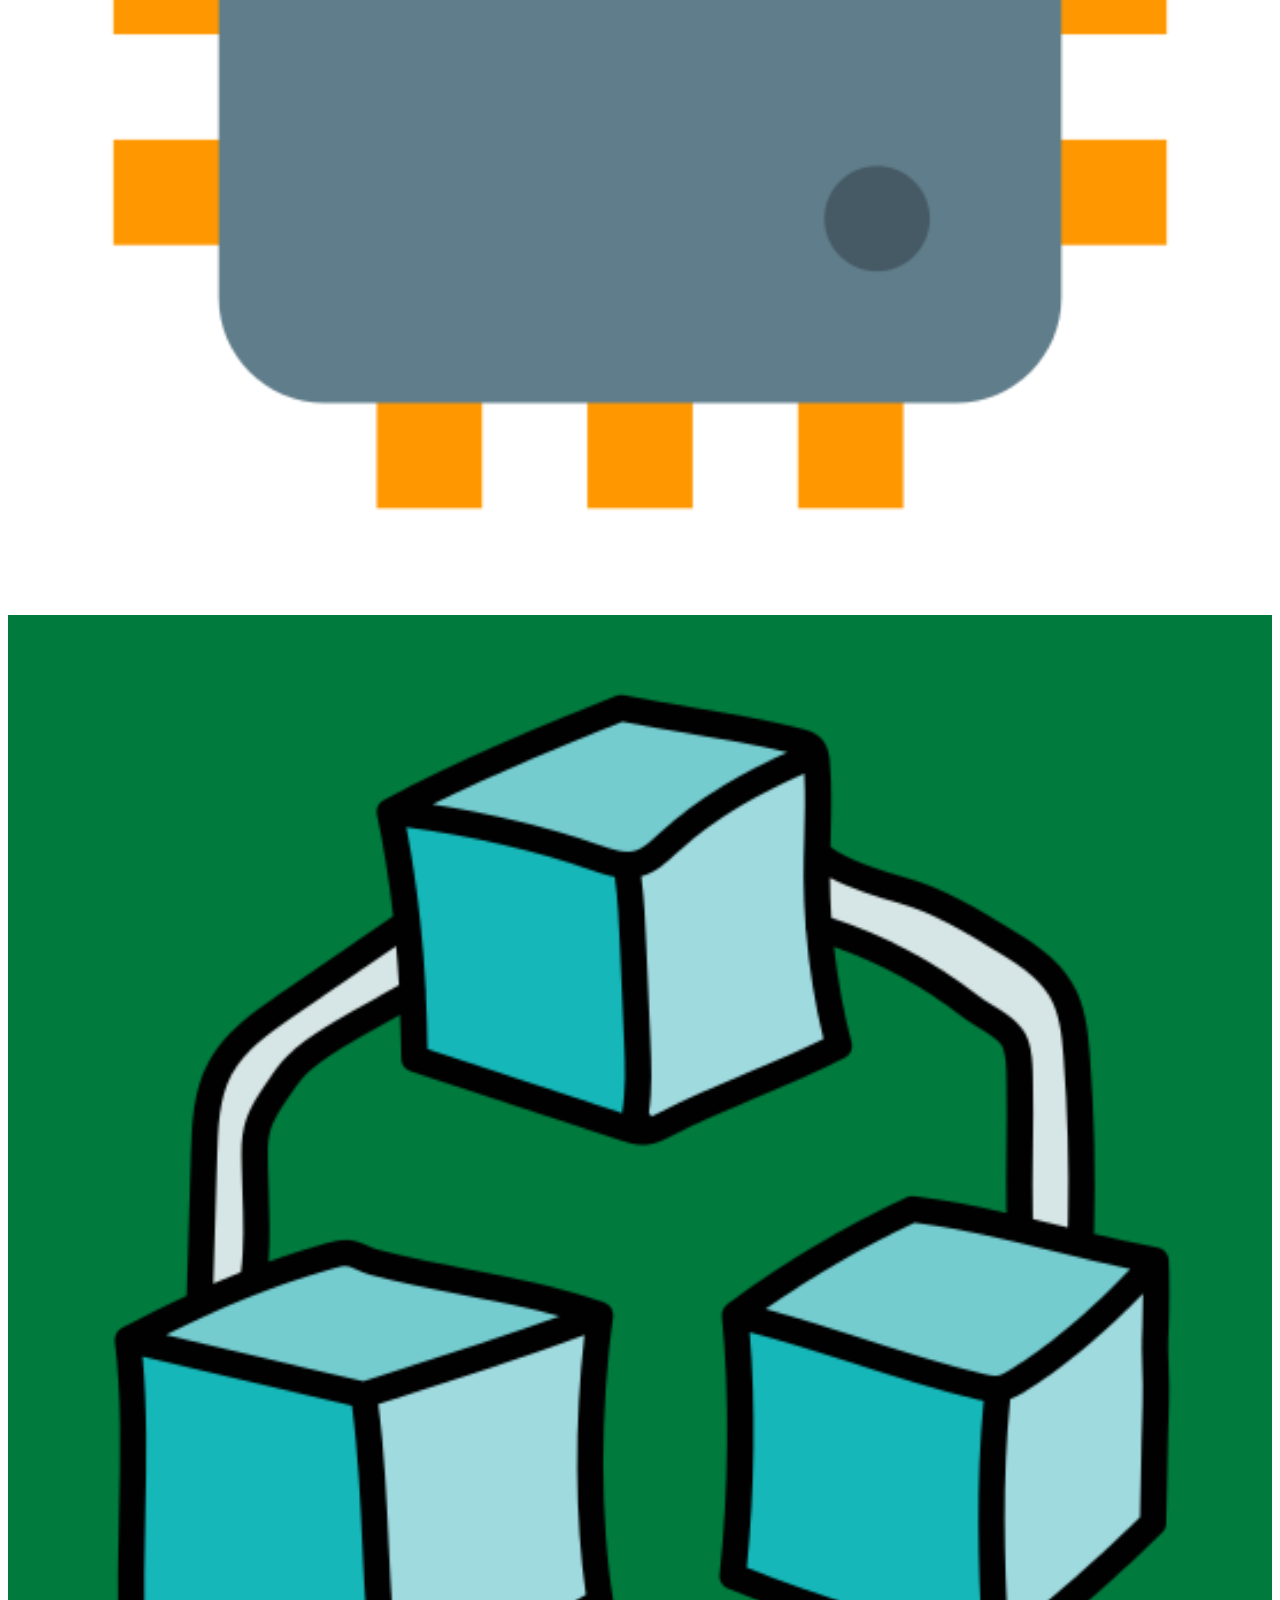
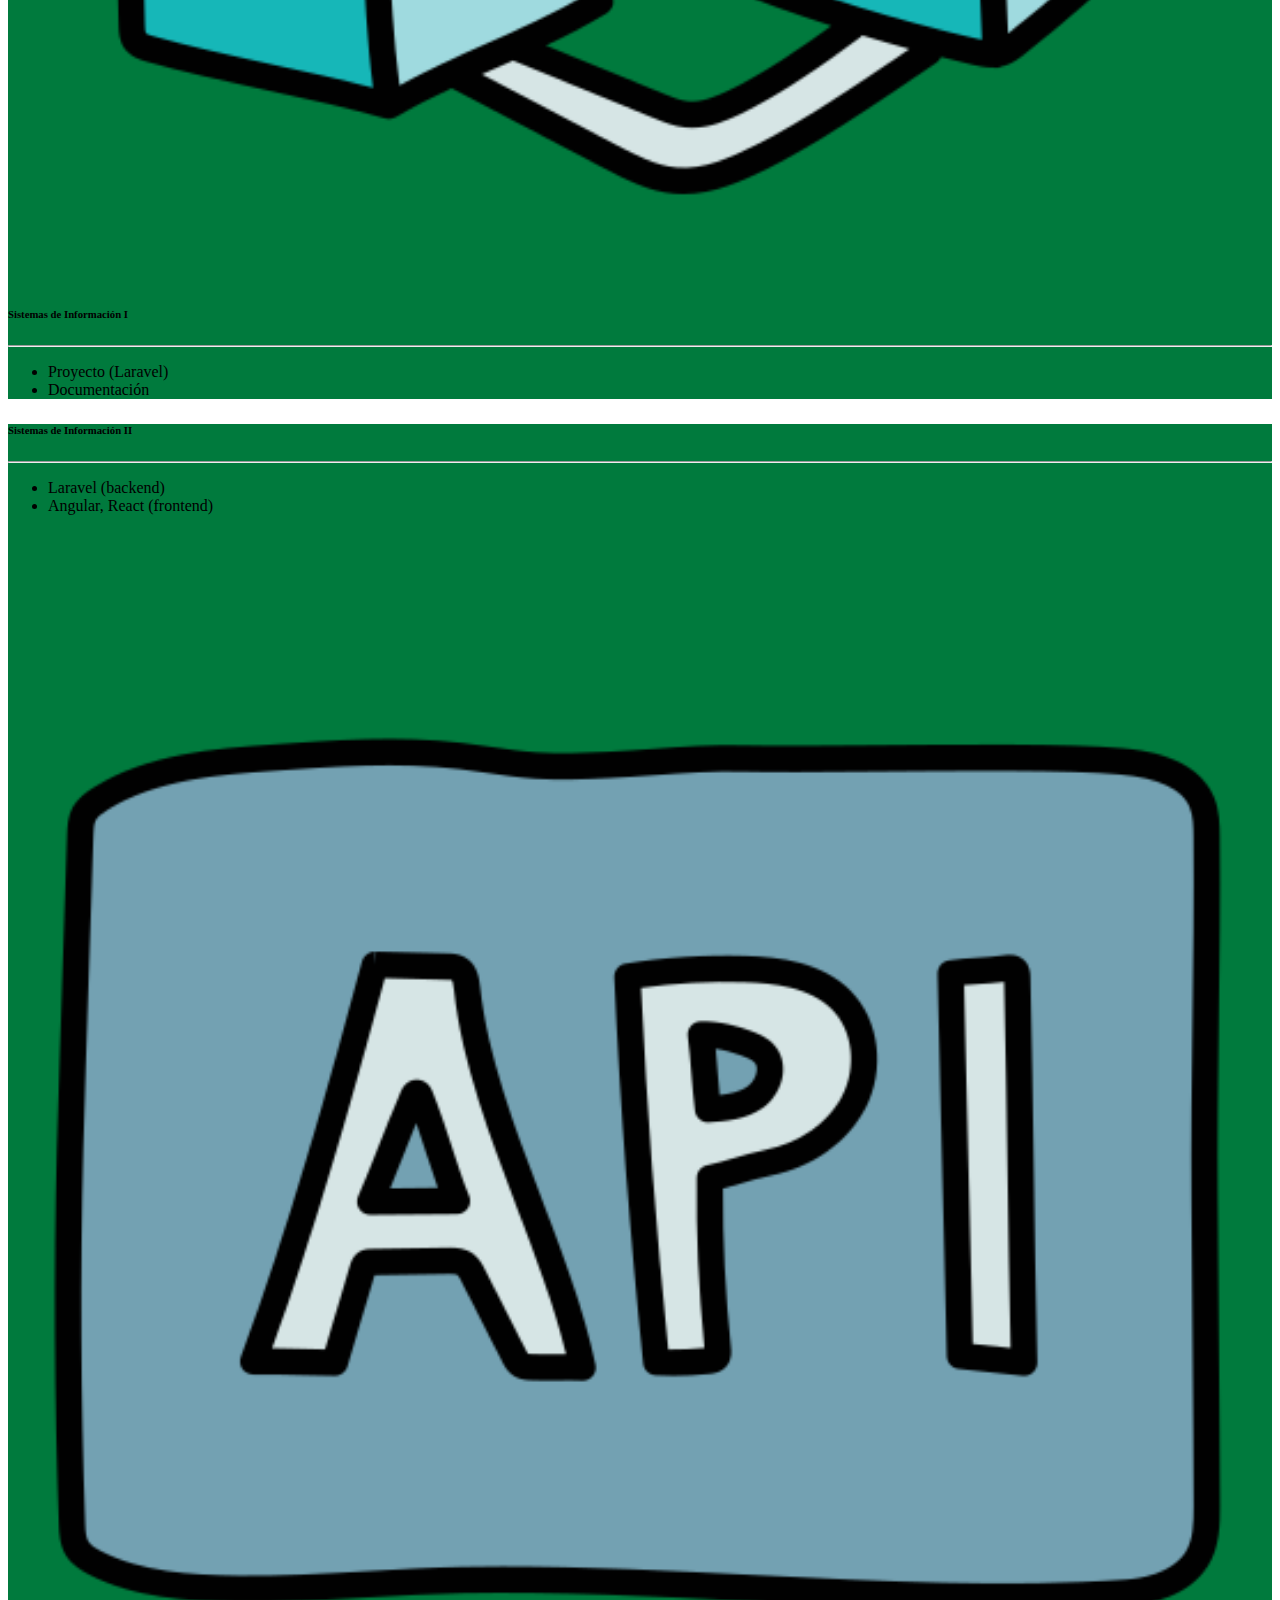
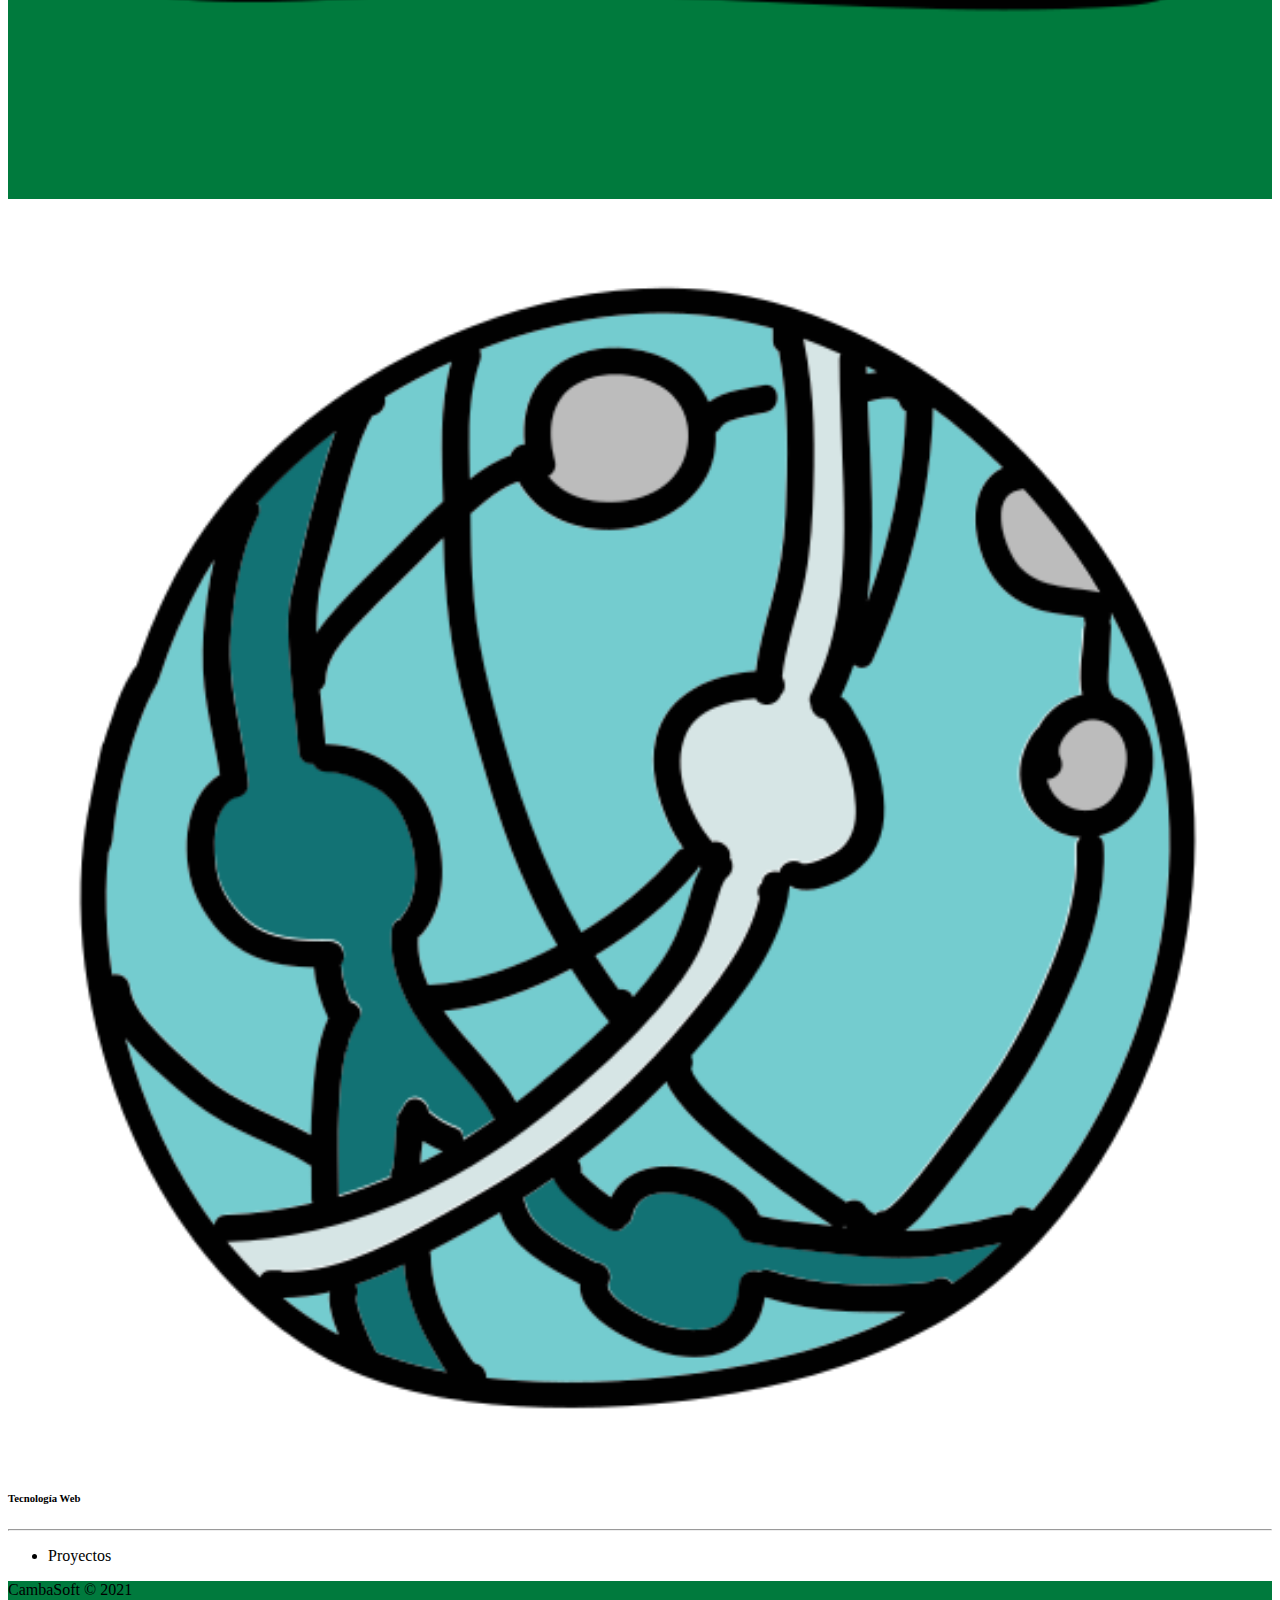
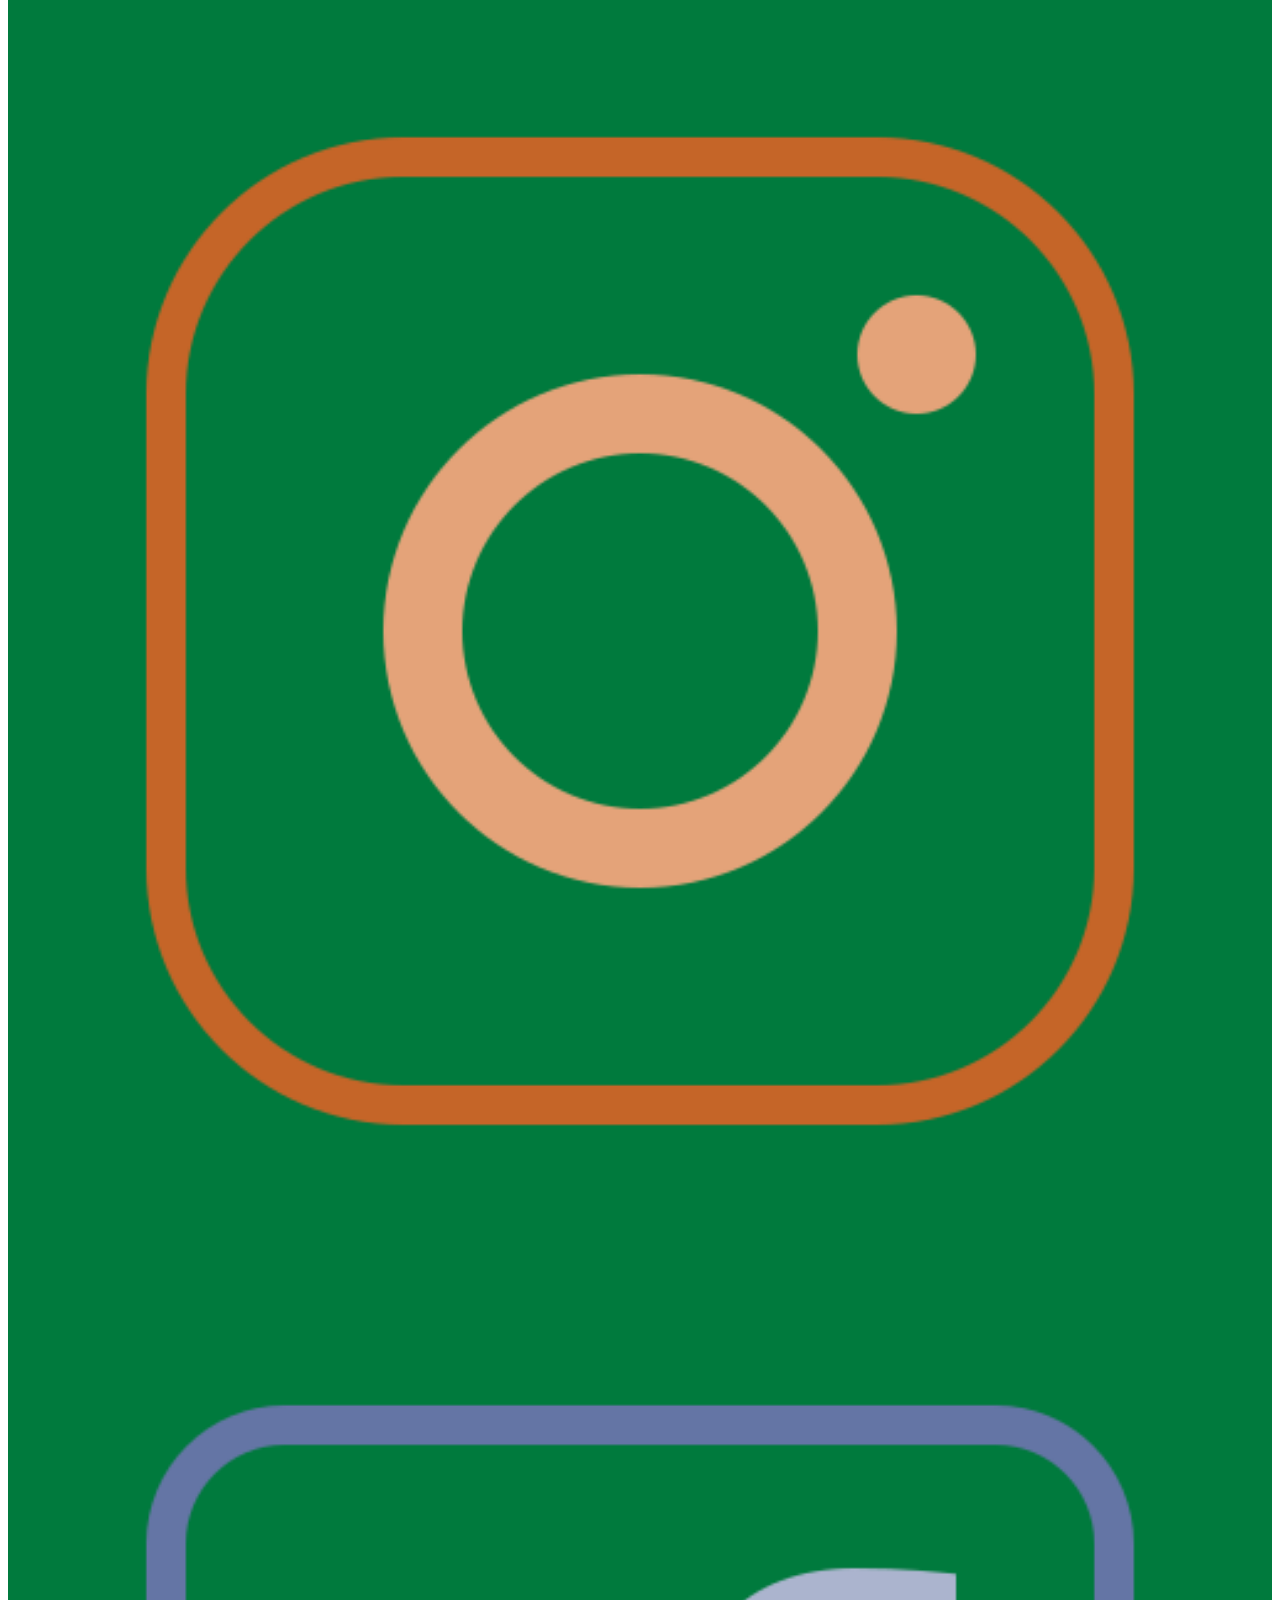
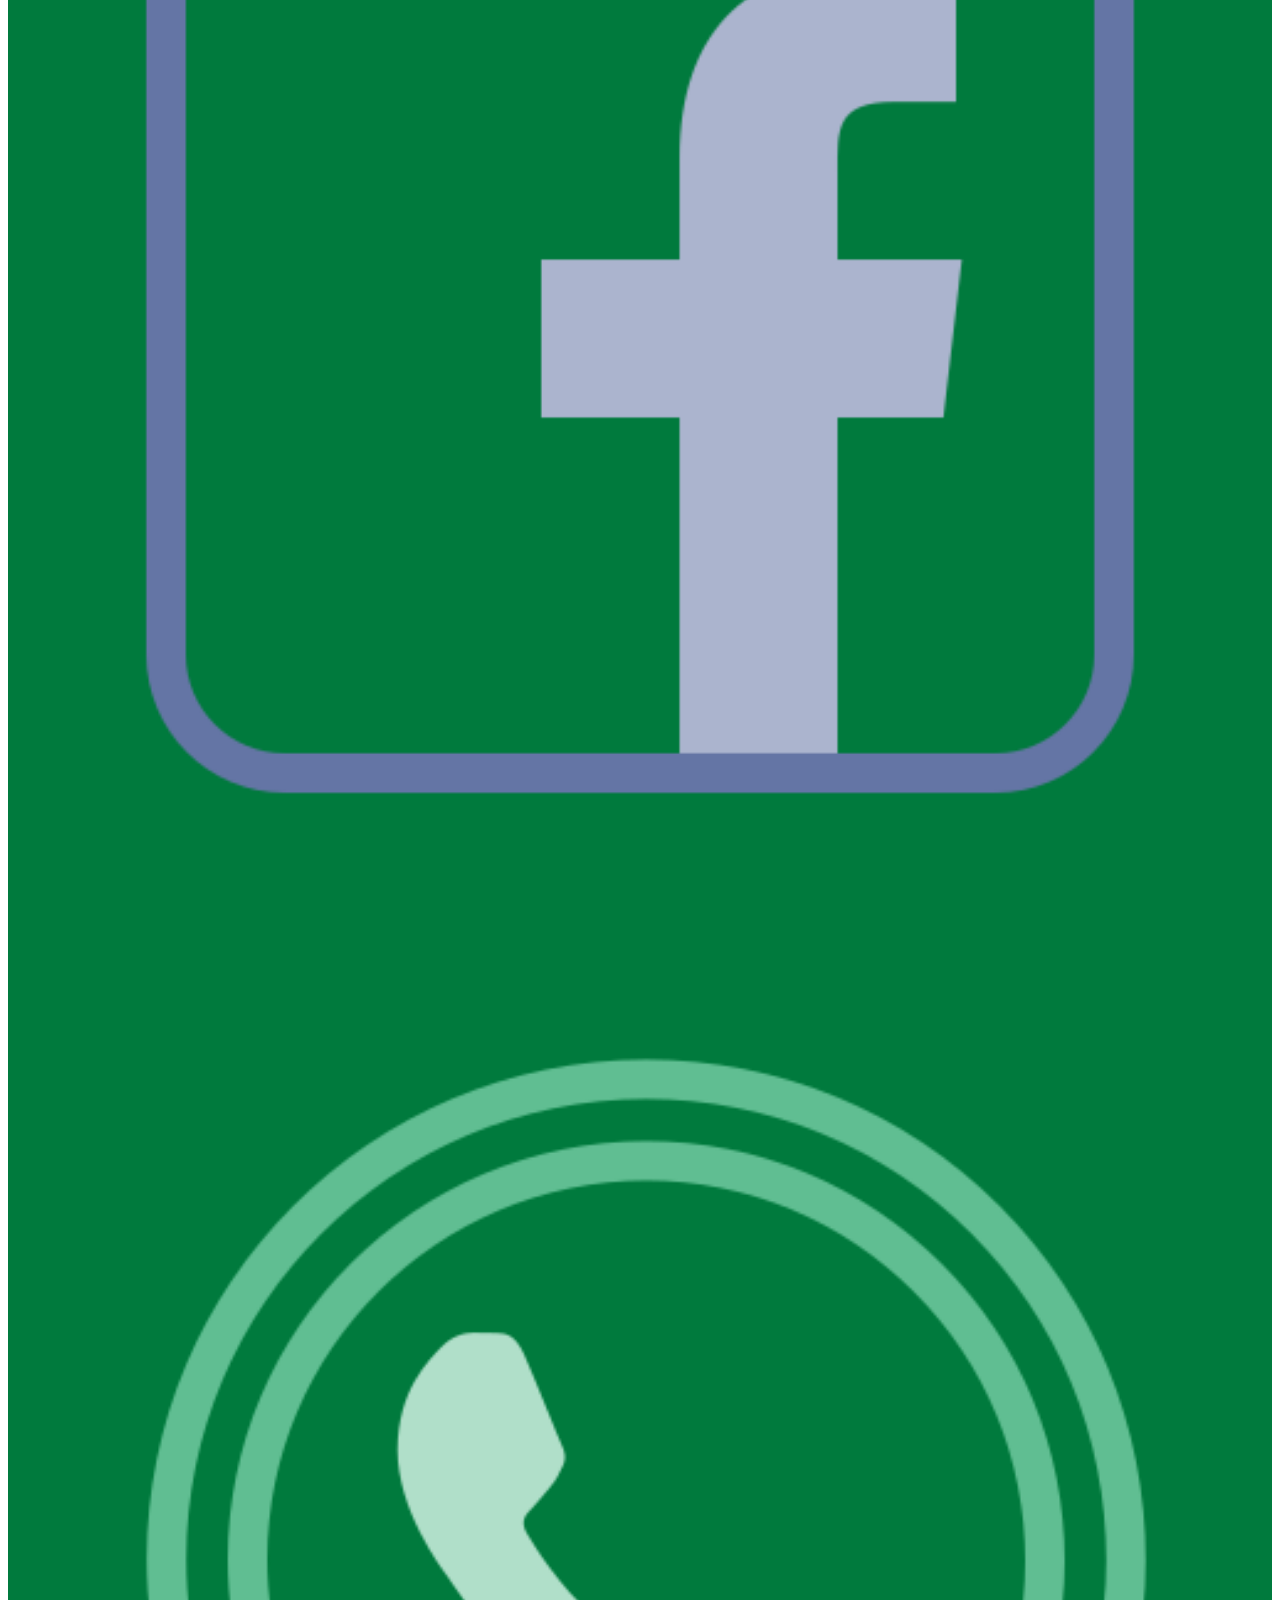
==== commit 2f4f479e: "calendly added" ====
--- a/public/index.html
+++ b/public/index.html
@@ -11,7 +11,10 @@
     integrity="sha384-EVSTQN3/azprG1Anm3QDgpJLIm9Nao0Yz1ztcQTwFspd3yD65VohhpuuCOmLASjC" crossorigin="anonymous">
 
   <!-- My styles -->
-  <link rel="stylesheet" href="css/styles.css">
+  <link rel="stylesheet" href="css/v1.0.1/styles.css">
+
+  <!-- Calendly link widget styles begin -->
+  <link href="https://calendly.com/assets/external/widget.css" rel="stylesheet">
 
   <!-- Add favicon.ico -->
   <link rel="shortcut icon" href="favicon.ico">
@@ -44,6 +47,13 @@
           <li class="nav-item">
             <a class="nav-link active" href="#">
               ¿Quiénes somos?
+            </a>
+          </li>
+          <li class="nav-item">
+            <a class="nav-link active"
+              onclick="Calendly.showPopupWidget('https://calendly.com/cambasoft?background_color=ffffff&amp;text_color=000000&amp;primary_color=007a3d');return false;"
+              href="#">
+              Agendar una reunión
             </a>
           </li>
         </ul>
@@ -330,6 +340,9 @@
     <script src="https://cdn.jsdelivr.net/npm/@popperjs/core@2.9.2/dist/umd/popper.min.js" integrity="sha384-IQsoLXl5PILFhosVNubq5LC7Qb9DXgDA9i+tQ8Zj3iwWAwPtgFTxbJ8NT4GN1R8p" crossorigin="anonymous"></script>
     <script src="https://cdn.jsdelivr.net/npm/bootstrap@5.0.2/dist/js/bootstrap.min.js" integrity="sha384-cVKIPhGWiC2Al4u+LWgxfKTRIcfu0JTxR+EQDz/bgldoEyl4H0zUF0QKbrJ0EcQF" crossorigin="anonymous"></script>
     -->
+
+  <!-- Calendly link widget js begin -->
+  <script src="https://calendly.com/assets/external/widget.js" type="text/javascript"></script>
 </body>
 
 </html>--- a/public/css/v1.0.1/styles.css
+++ b/public/css/v1.0.1/styles.css
@@ -0,0 +1,16 @@
+.height-100 {
+  min-height: 100vh;
+  height: 100vh;
+}
+
+.bg-camsof {
+  background-color: #007a3d !important;
+}
+
+.border-camsof {
+  border-color: #007a3d !important;
+}
+
+.text-black {
+  color: black;
+}
